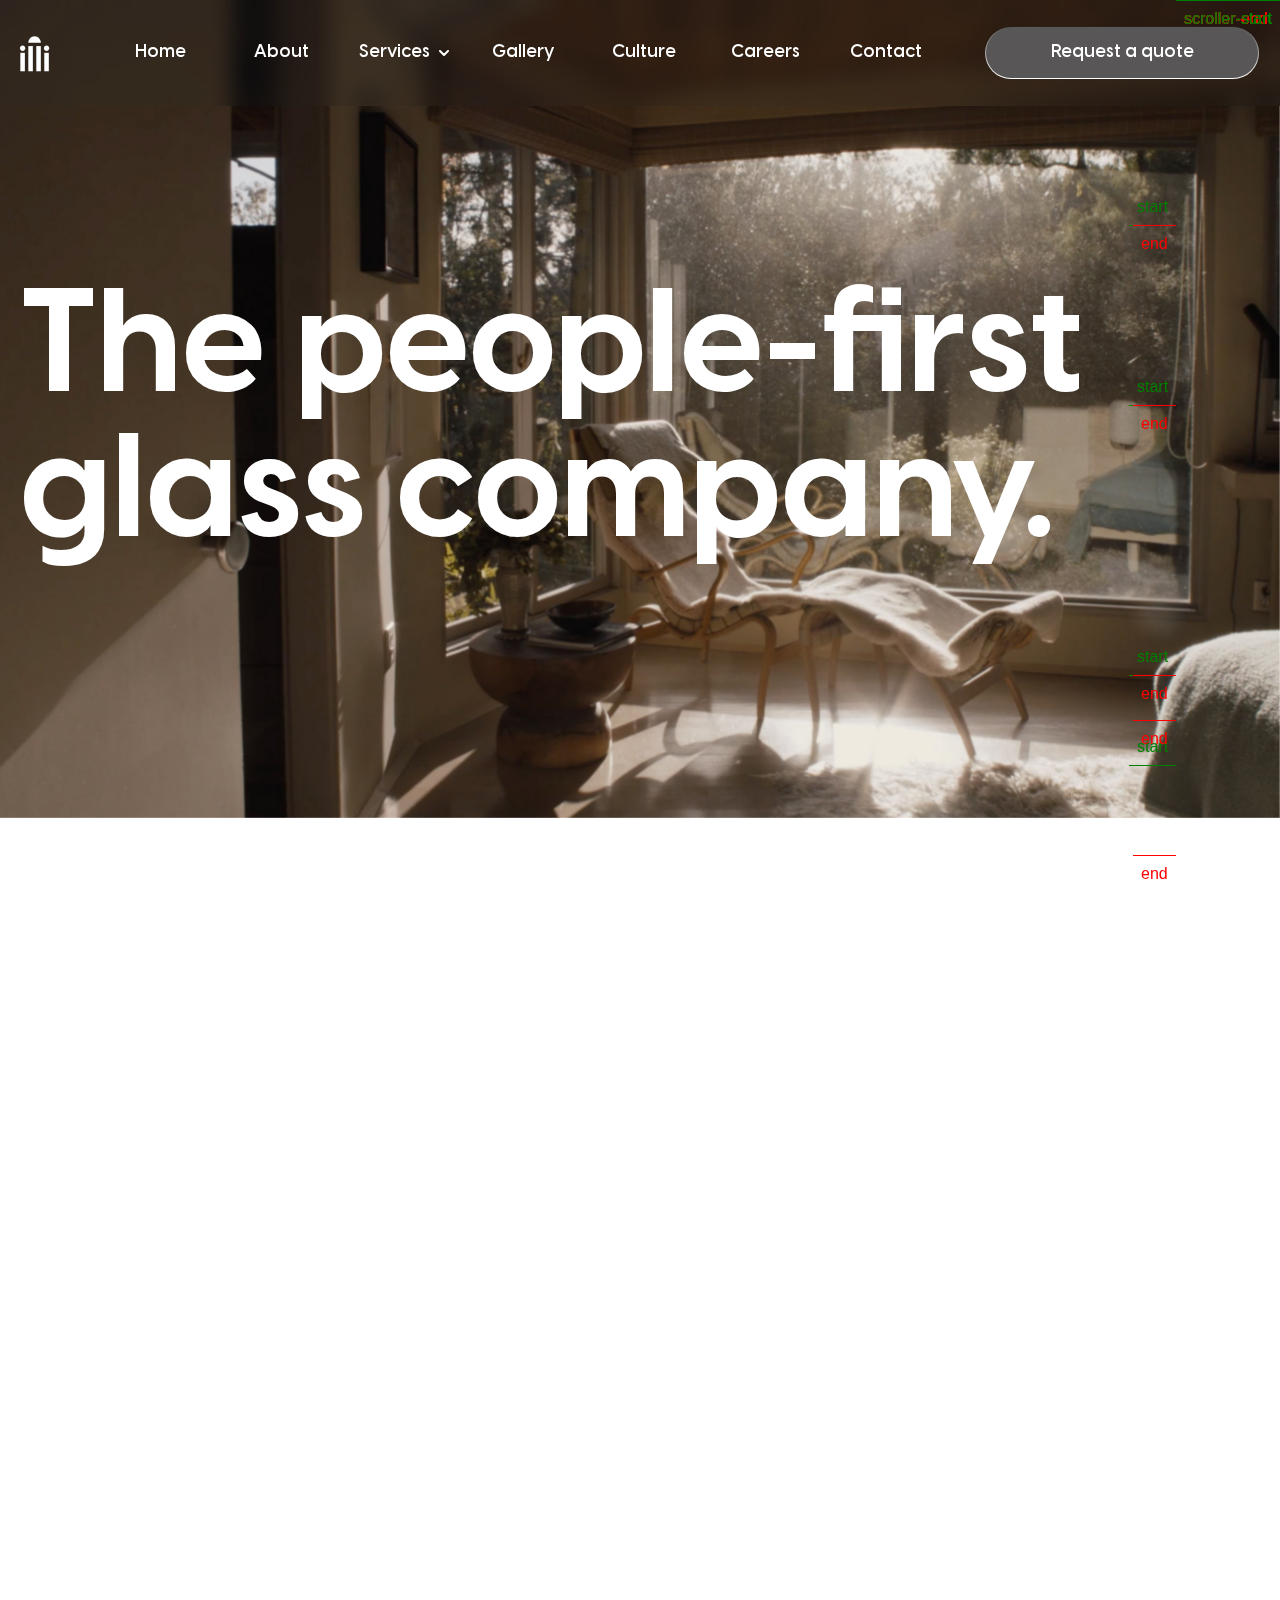
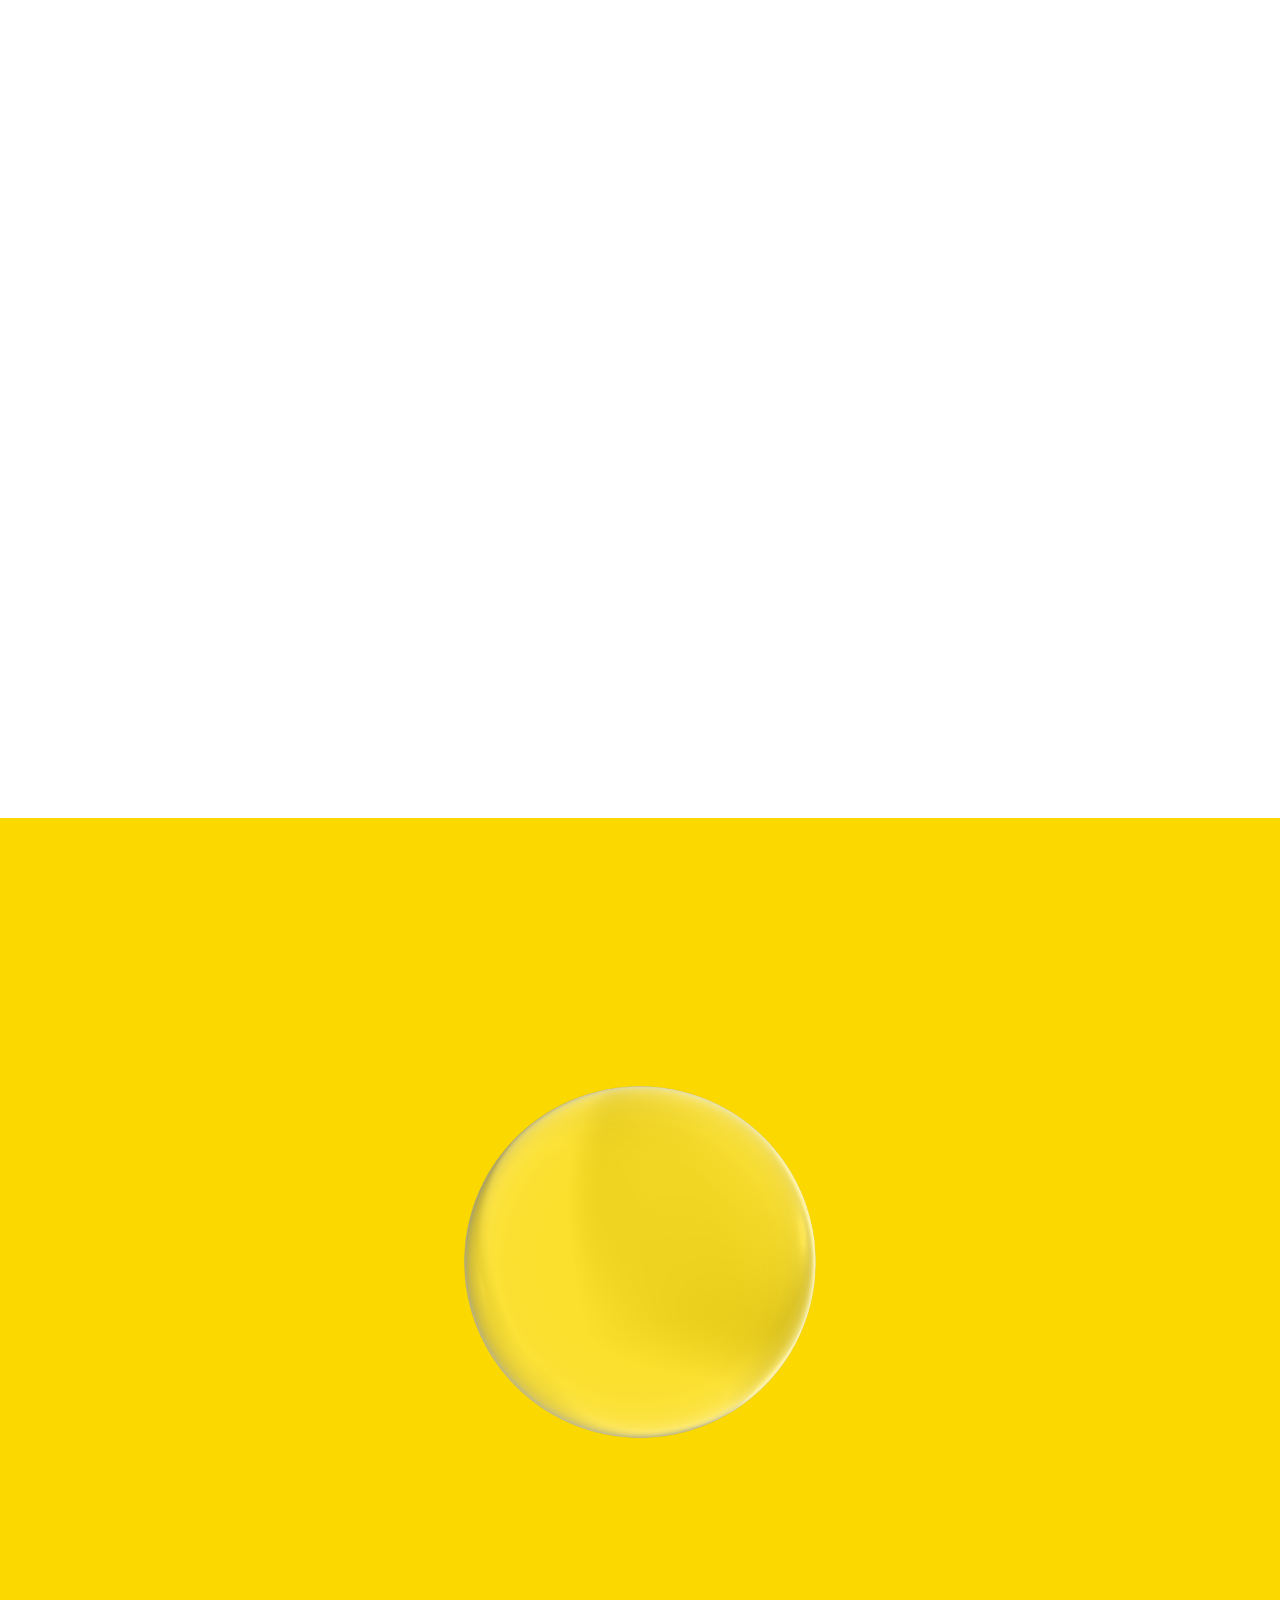
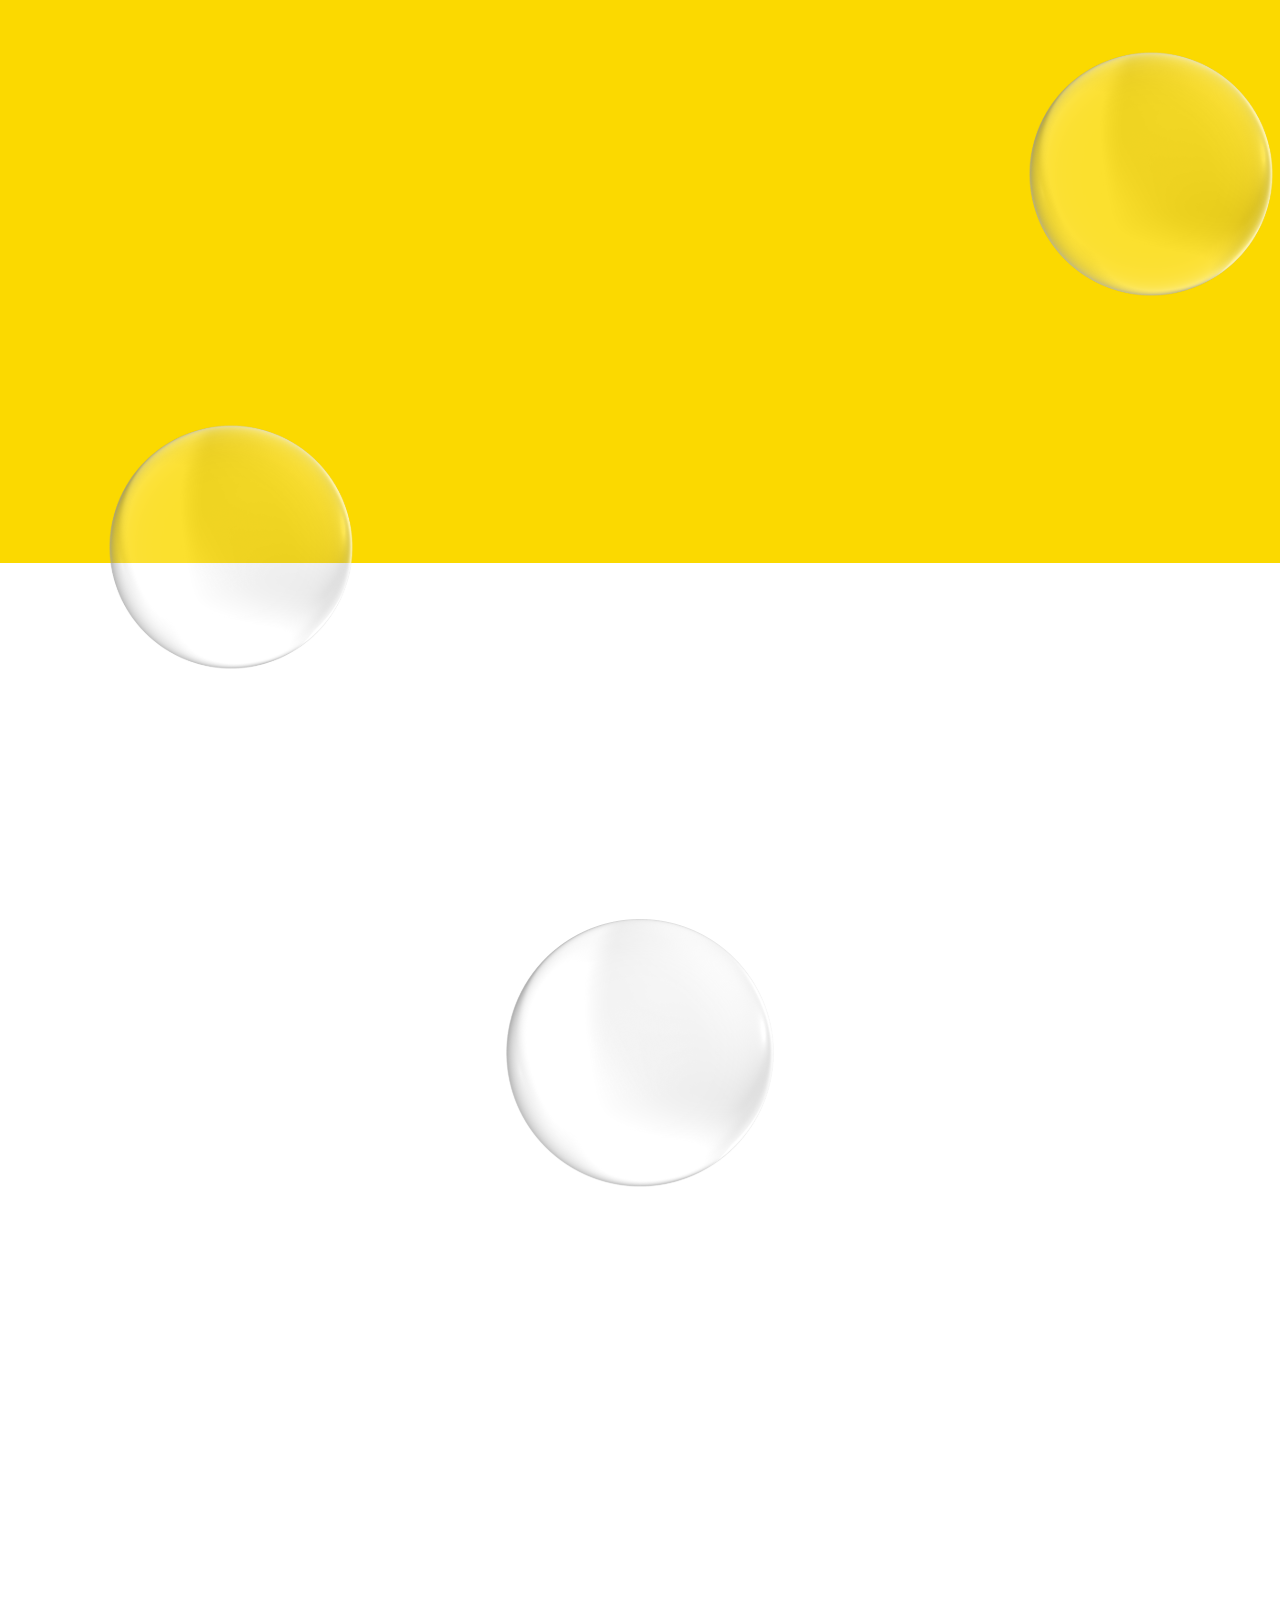
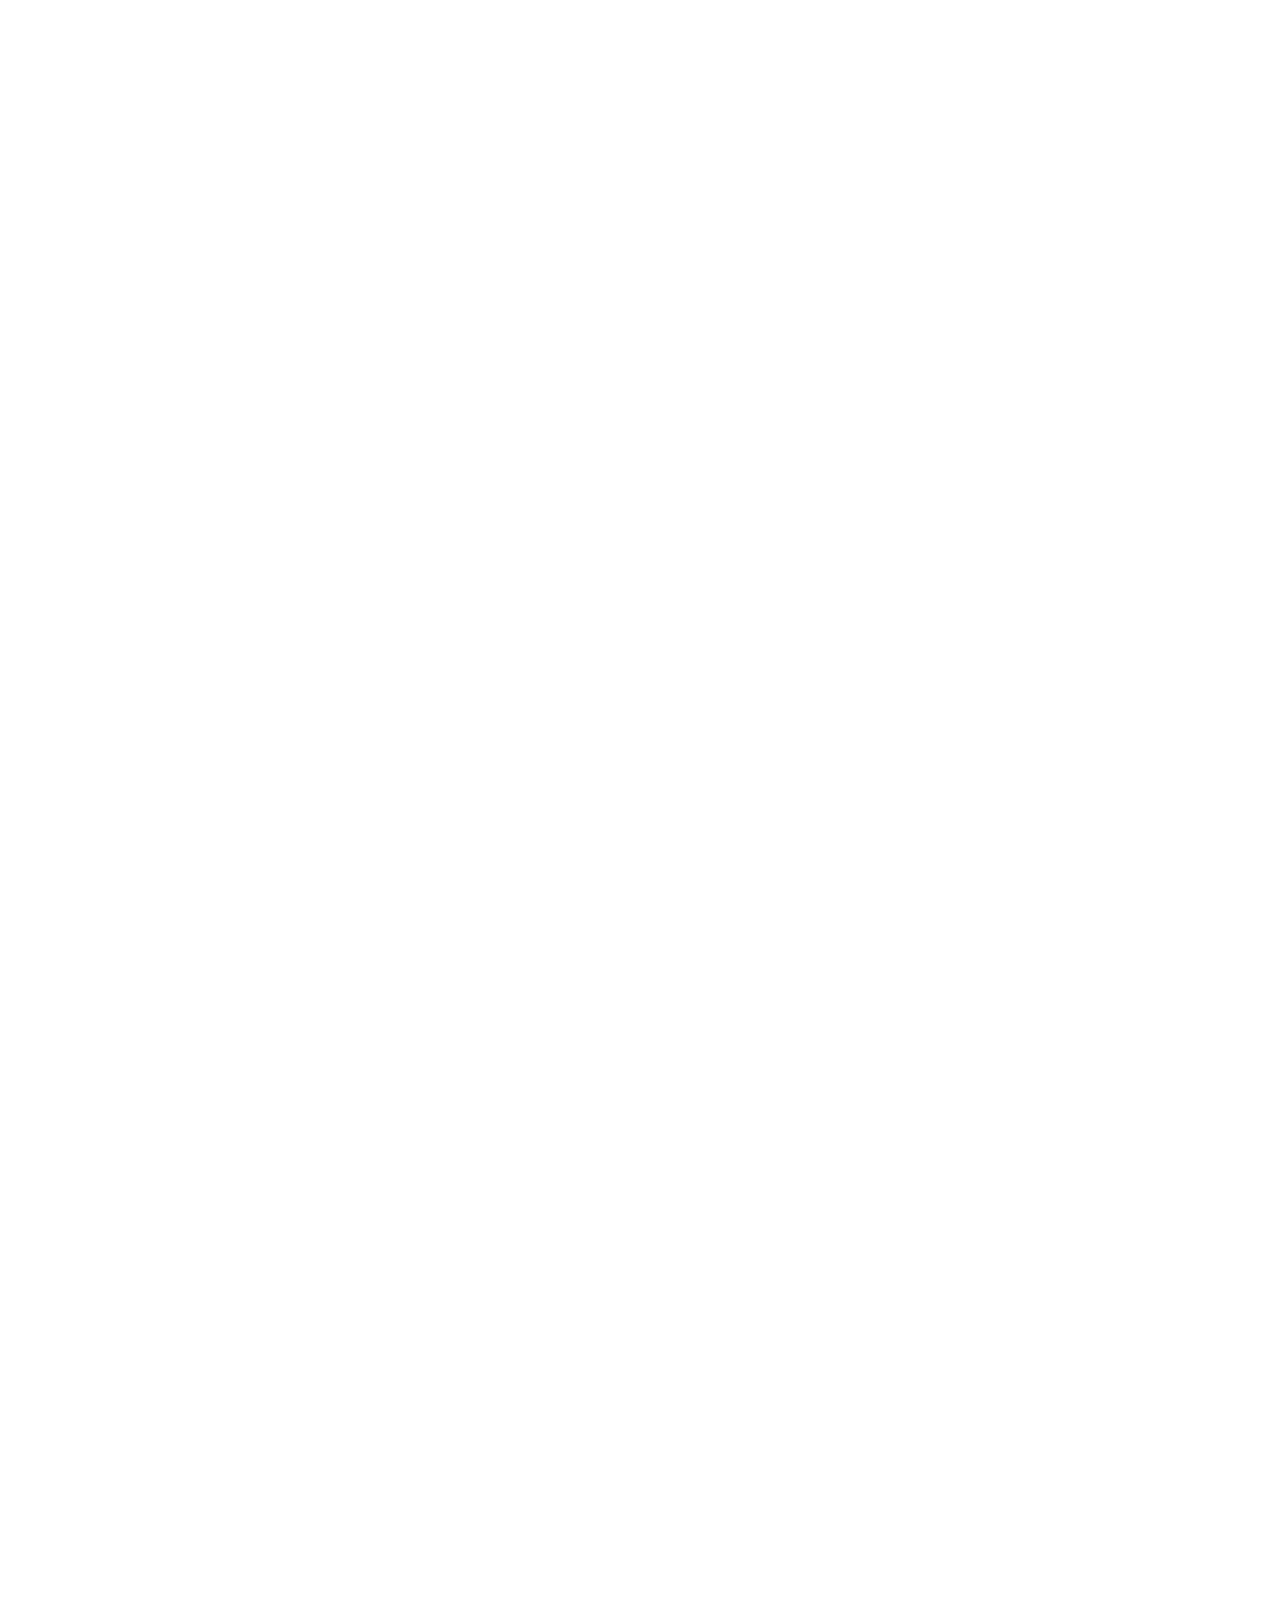
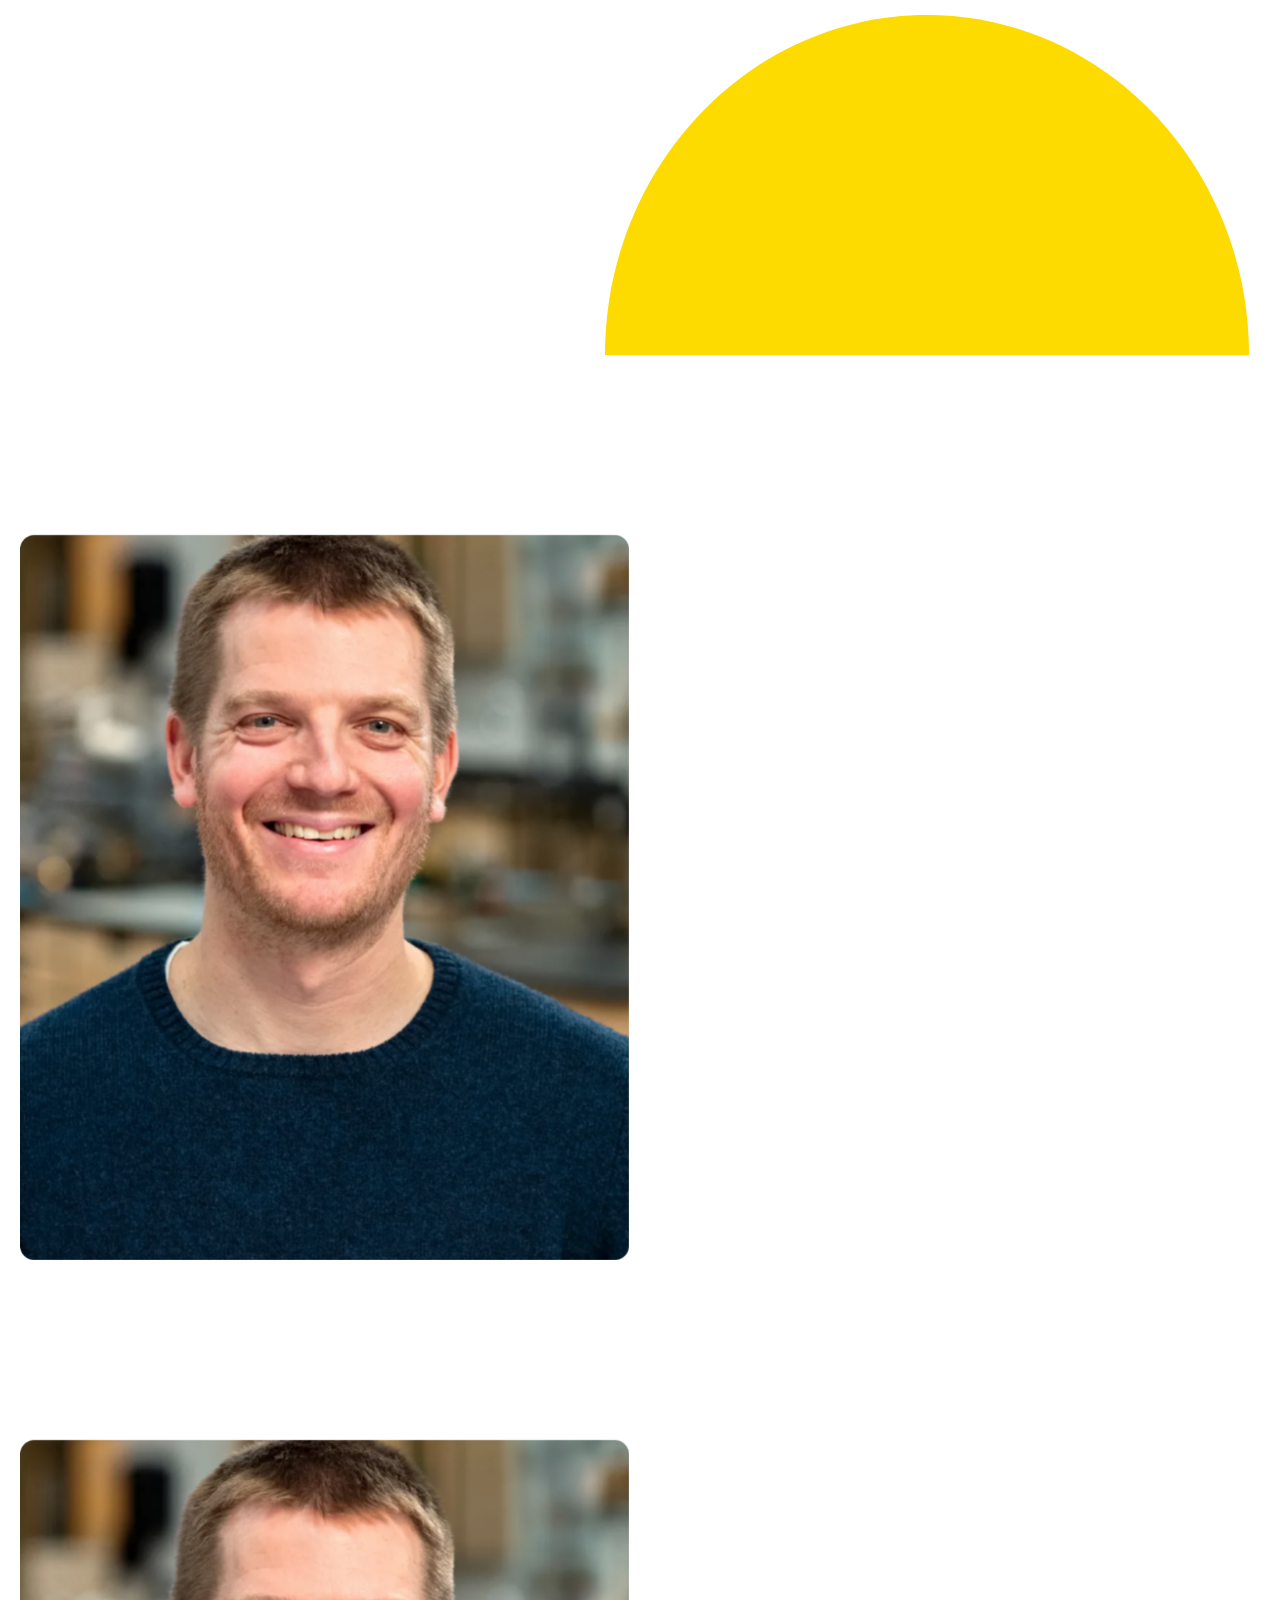
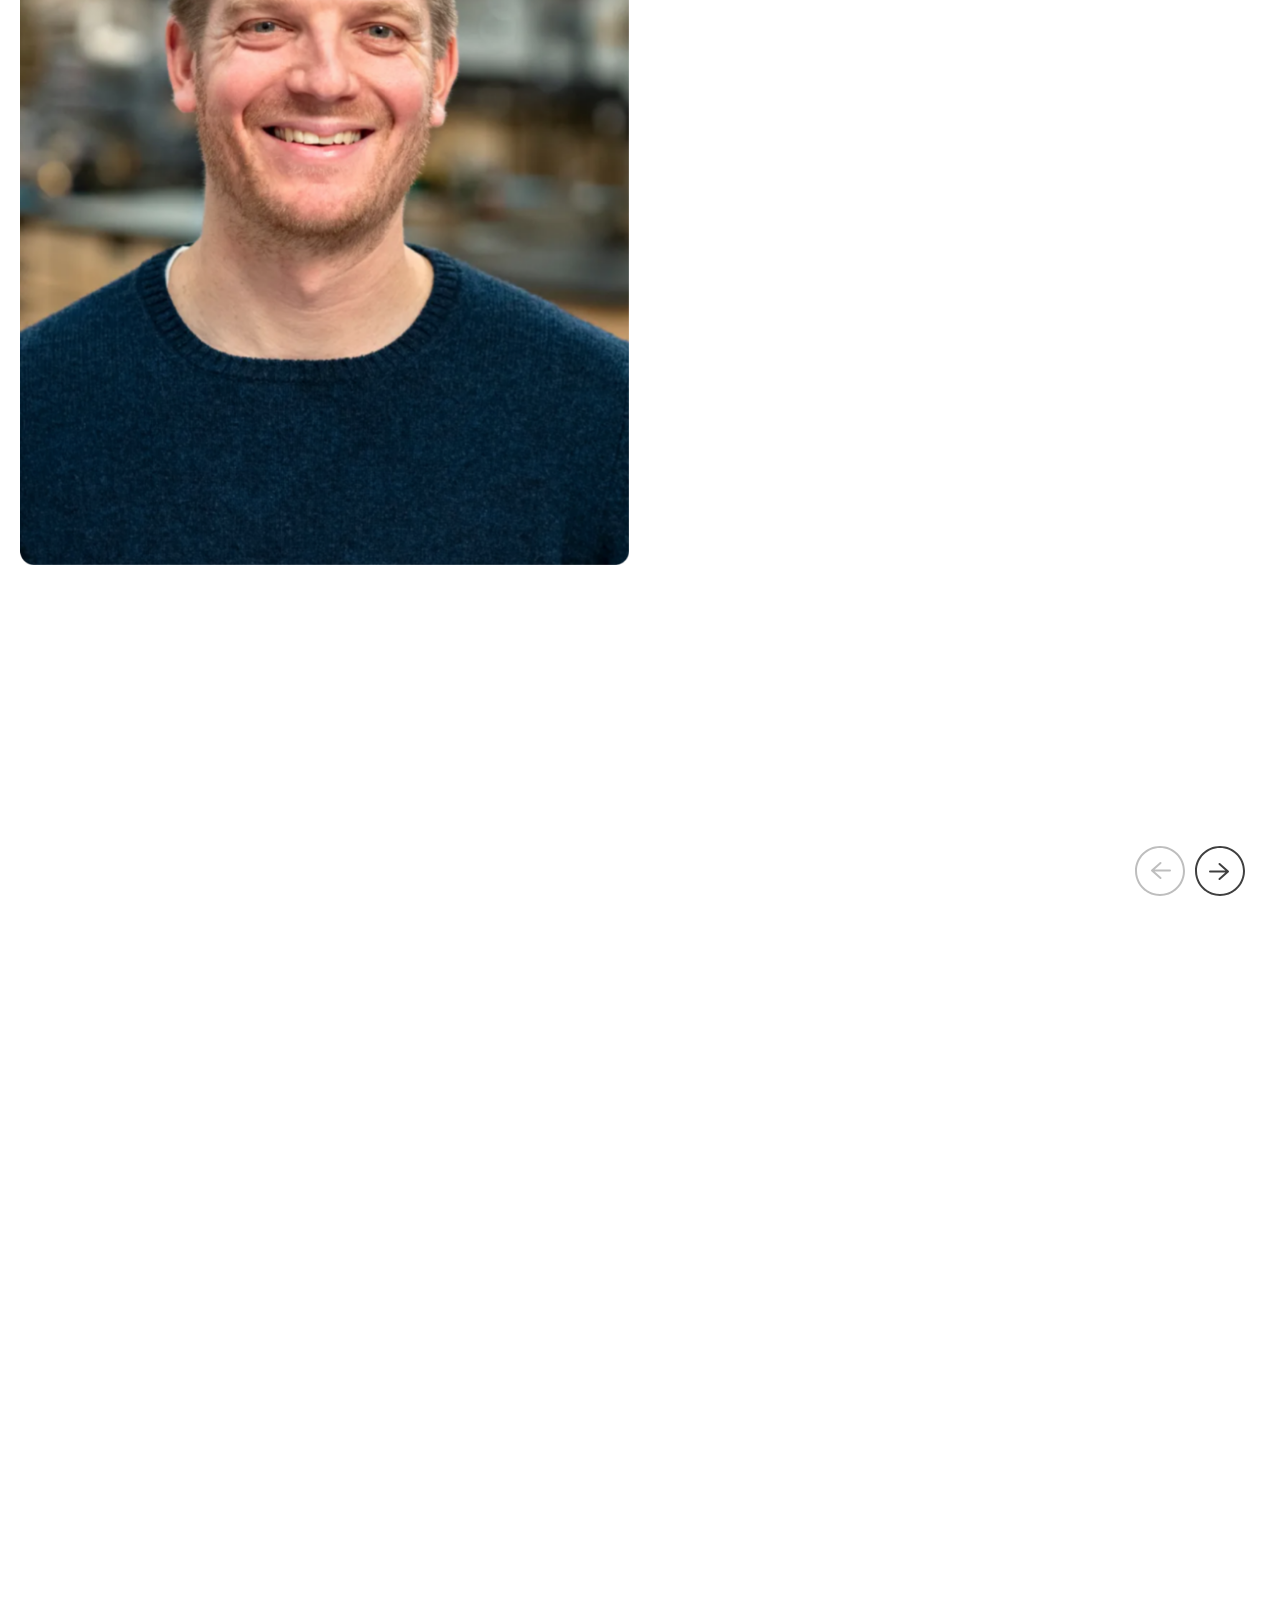
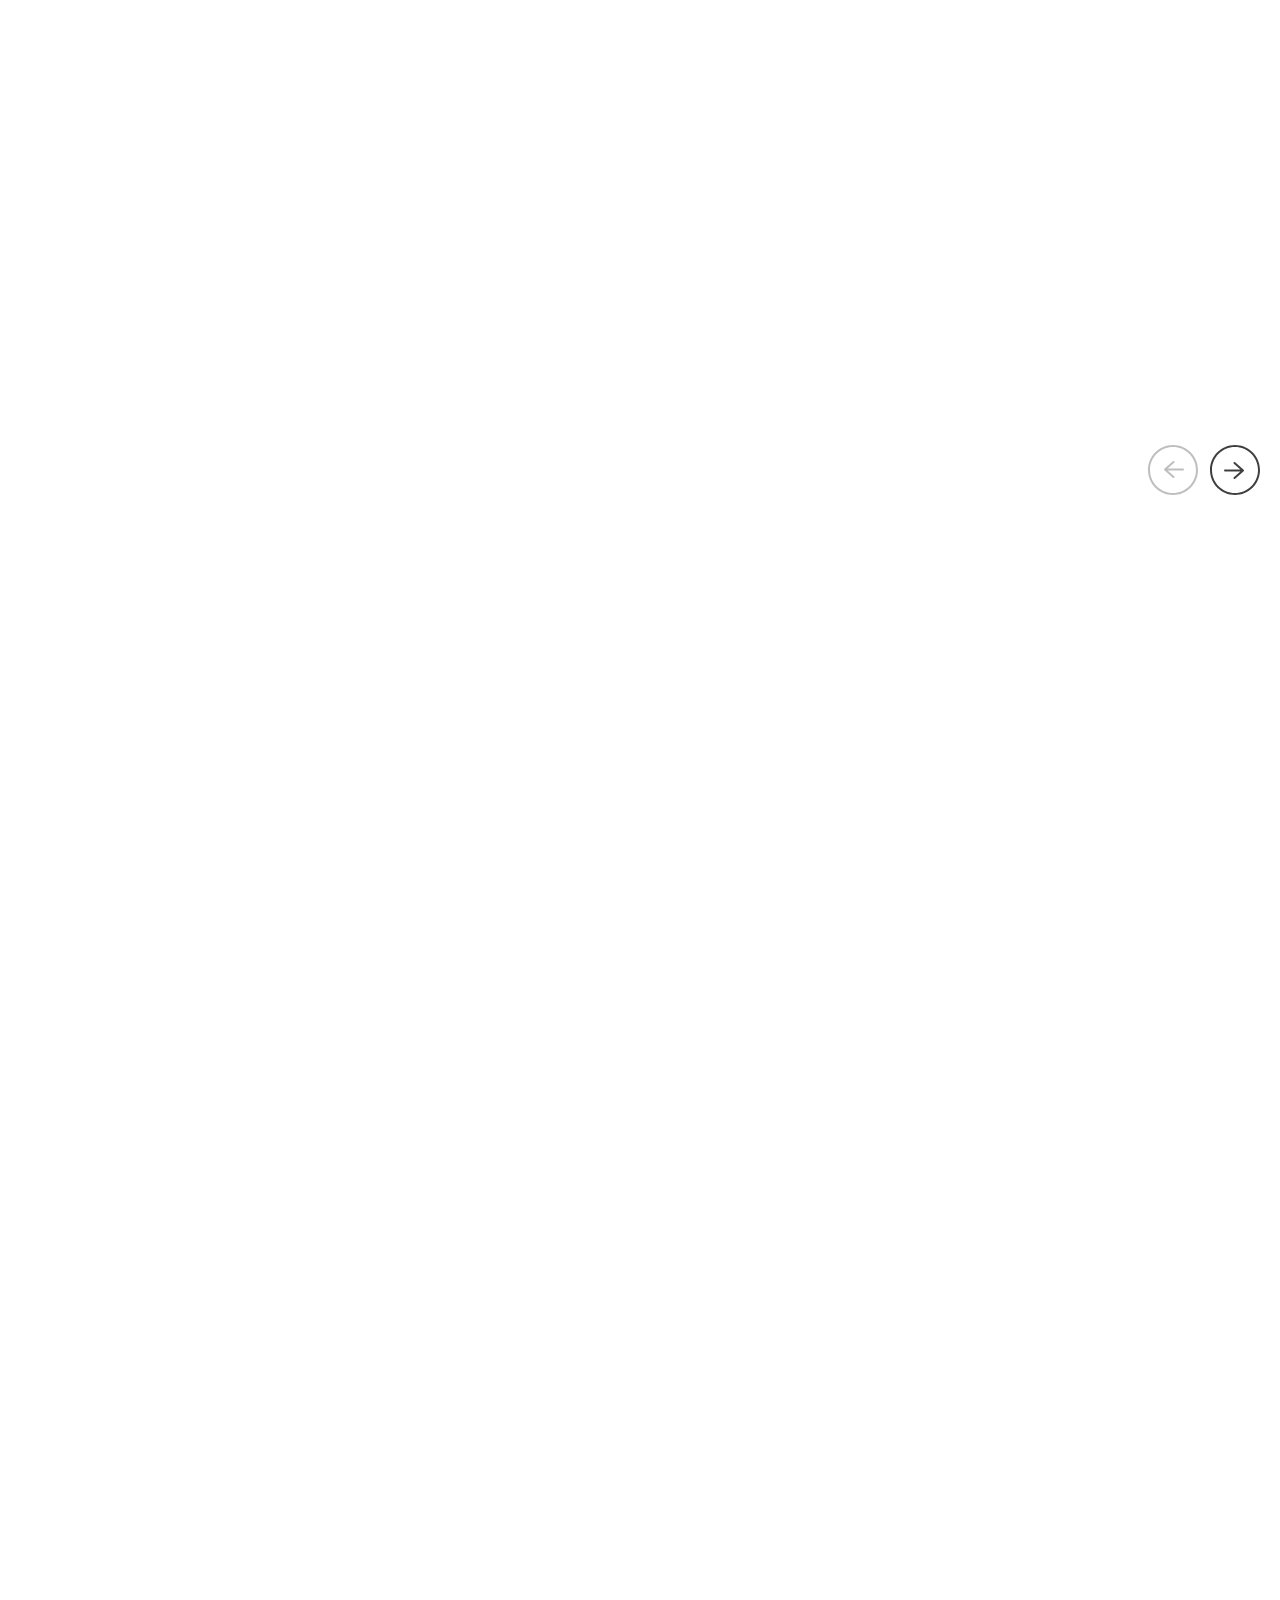
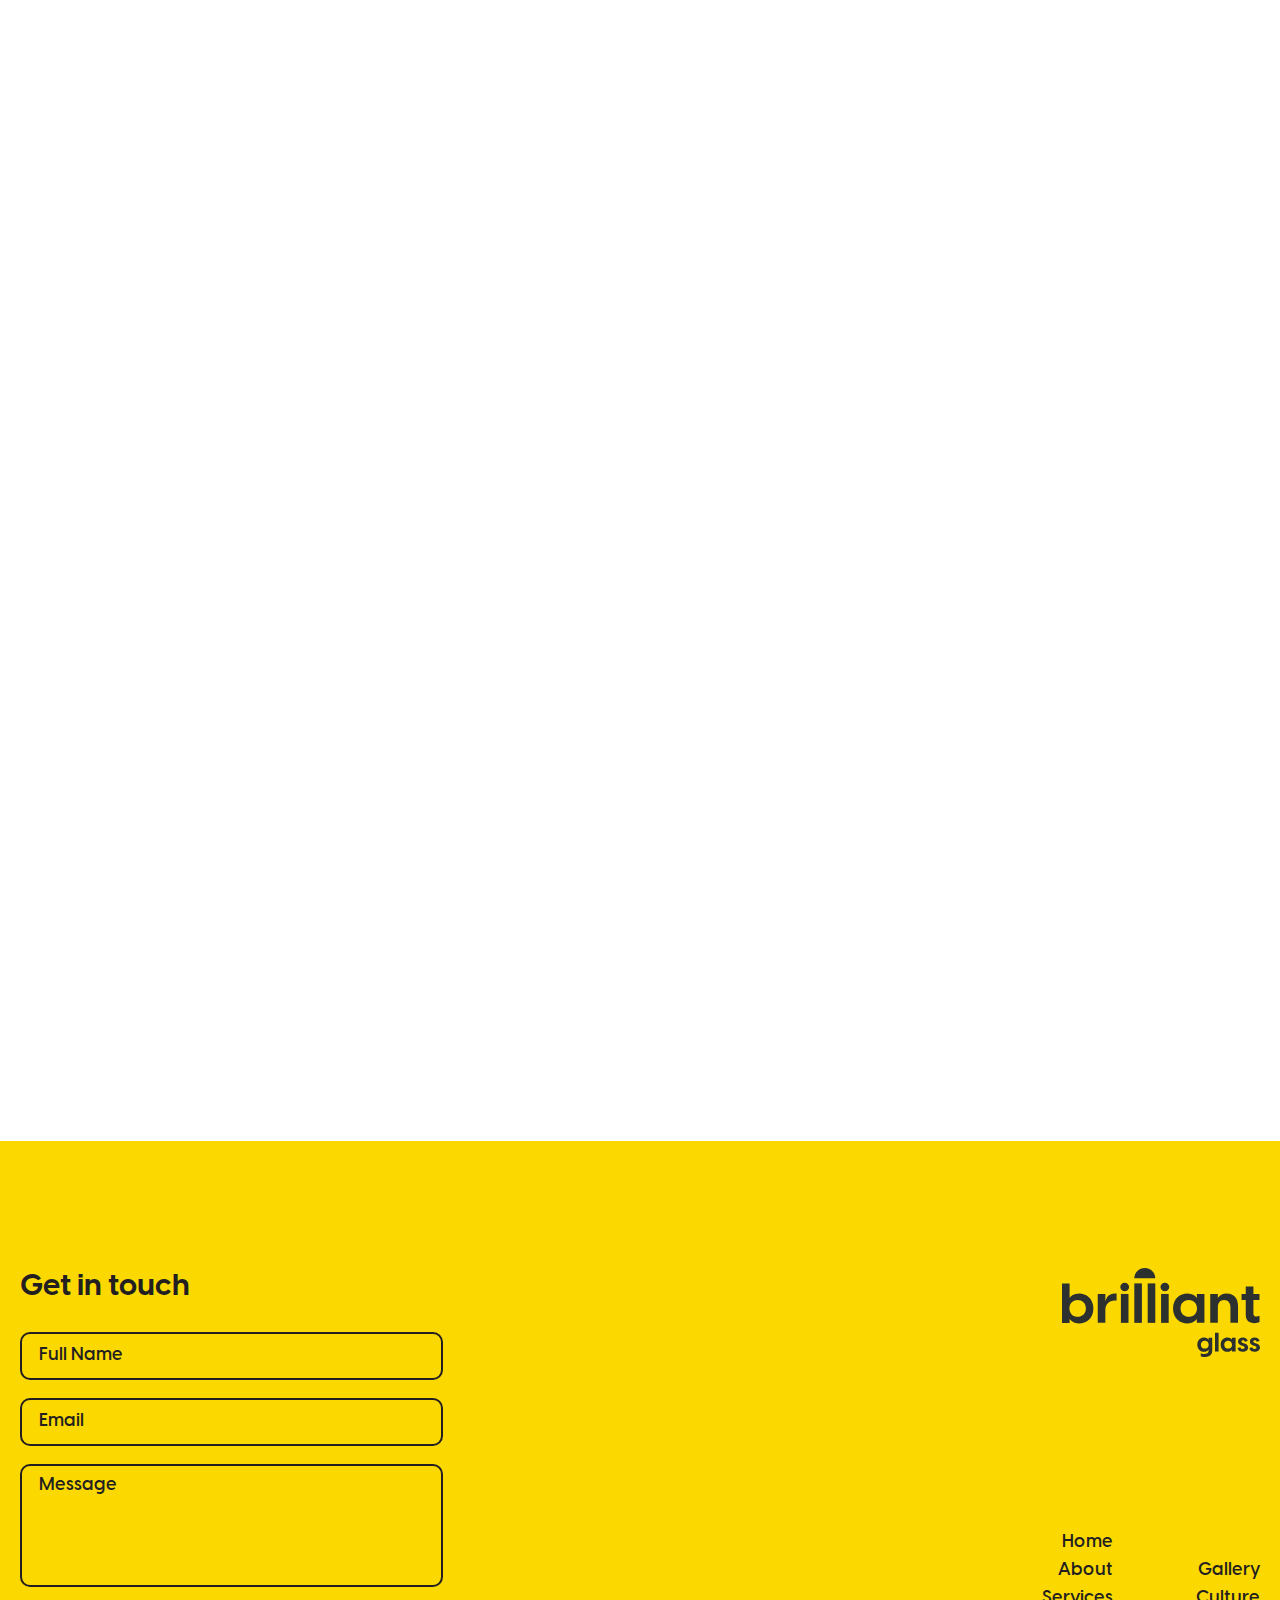
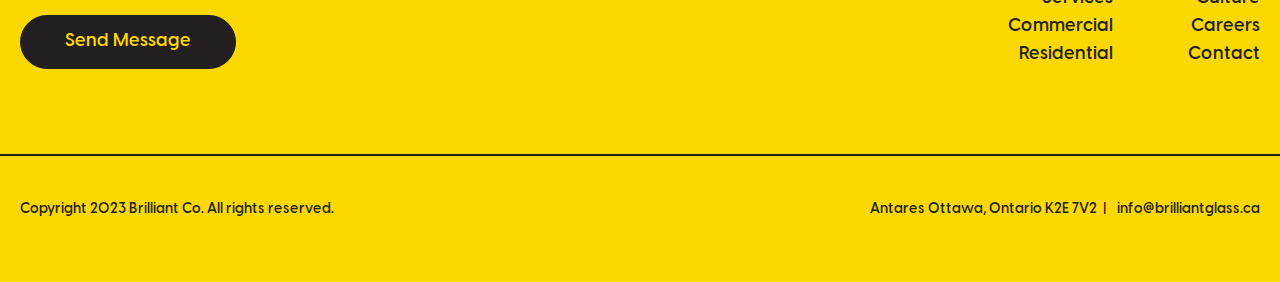
==== about.html @ 4a796b83 "'new-project" ====
<!DOCTYPE html>
<html lang="en">

<head>
    <meta charset="utf-8">
    <meta name="viewport" content="width=device-width, minimum-scale=1.0, maximum-scale=1.0, initial-scale=1.0, user-scalable=no">
    <meta name="format-detection" content="telephone=no">
    <title> Brilliant Co | About</title>

    <link rel="icon" type="image/x-icon" href="favicon/Favicon.svg">
    <link type="text/css" rel="stylesheet" href="css/slick-theme.min.css">
    <link type="text/css" rel="stylesheet" href="css/slick.min.css">
    <link type="text/css" rel="stylesheet" href="css/swiper-bundle.min.css">
    <link type="text/css" rel="stylesheet" href="css/style.css">
</head>

<body>
    <main class="main-wrap">
        <!-- Beginning header section -->
        <header class="main-header-section">
            <div class="common-wrap clear">
                <div class="header-inner flex-box flex-vertical-align">
                    <div class="logo-wrap">
                        <a href="index.html" class="logo">
                            <img src="svgs/logo.svg" alt="" class="logo-black">
                            <img src="svgs/logo-white.svg" alt="" class="logo-white">
                        </a>
                    </div>
                    <div class="nav-wrap">
                        <div class="nav-inner flex flex-vertical-align">
                            <nav class="main-nav">
                                <ul>
                                    <li><a href="index.html">Home</a></li>
                                    <li><a href="about.html">About</a></li>
                                    <li>
                                        <a href="services-main.html">Services</a>
                                        <span class="nav-arrow"></span>
                                        <div class="suvnav">
                                            <ul>
                                                <li><a href="commercial-services.html">Commercial</a></li>
                                                <li><a href="residential-services.html">Residential</a></li>
                                            </ul>
                                        </div>
                                    </li>
                                    <li><a href="gallery.html">Gallery</a></li>
                                    <li><a href="culture.html">Culture</a></li>
                                    <li><a href="careers.html">Careers</a></li>
                                    <li><a href="contact.html">Contact</a></li>
                                </ul>
                            </nav>
                            <div class="header-btn">
                                <a href="https://docs.google.com/forms/d/e/1FAIpQLSd40sAzUj8a_yyrw50zxd5Hf6qUYn1TB32S7llr58v3ISFeOQ/viewform" target="_blank" class="btn bg-yellow"><span>Request a quote</span> <img src="svgs/long-arrow-right-white.svg" alt=""></a>
                            </div>
                        </div>
                        <div class="hamburger-trigger mobi tab">
                            <div></div>
                        </div>
                    </div>
                </div>
            </div>
        </header>
        <!-- //End header section -->

        <!-- Beginning main content section 
            ==================================== -->
        <section class="main-content-wrap secondary-header service-page about-page">
            
            <div class="secondary-hero-wrap">
                <div class="secondary-hero-bg">
                    <figure>
                        <img src="img/about/about-bg.jpg" alt="hero-bg">
                    </figure>
                    <!--<video playsinline="playsinline" autoplay="autoplay" muted="muted" loop="loop">
                        <source src="videos/Main-services-loop.mp4" type="video/mp4">
                    </video>-->
                </div>
                <div class="common-wrap clear">
                    <div class="secondary-hero-inner flex">
                        <h1 class="split-heading">The people-first glass company.</h1>
                    </div>
                </div>
            </div>

            <div class="right-opportunity-wrap we-are-info">
                <div class="common-wrap clear">
                    <div class="right-opportunity-inner">
                        <div class="brilliance-means-title">
                            <figure class="large-img fadeIn-from-bottom">
                                <img src="img/about/image-108.png" alt="">
                                <figcaption>Tirelessly driven to find solutions: no challenge is too big.</figcaption>
                            </figure>
                            <figure class="fadeIn-from-bottom">
                                <img src="img/about/image-110.png" alt="">
                                <figcaption>Creating exceptional products that brighten people’s experience inside their homes and buildings.</figcaption>
                            </figure>
                            <figure class="fadeIn-from-bottom">
                                <img src="img/about/image-109.png" alt="">
                                <figcaption>Sincere and transparent in all our work, so that our clients know what to expect, every step of the way.</figcaption>
                            </figure>
                            <h3 class="fadeIn-from-bottom"> We’re unique in the region for our<br>razor-sharp expertise and our hyper-focus on people
                             — a formula that, when combined, creates space for boundless creativity.</h3>
                           
                        </div>
                    </div>
                </div>
            </div>

            <div class="hero-wrap flex flex-vertical-align">
                <div class="common-wrap">
                    <div class="hero-inner flex flex-horizontal-align">
                        <div class="hero-heading">
                            <h1 class="split-heading">Let the light in.</h1>
                            <figure>
                                <img src="svgs/Glass-Ball.svg" alt="">
                            </figure>
                        </div>
                        <div class="nature-text">
                        <h3 class="split-heading justify-center">We believe in the Brilliance of natural light.</h3>
                        <p class="fadeIn-from-bottom">To us, Brilliance means engineering excellence, 
                        creating a breathtaking product — and breathtaking experience — for every client. </p>
                    </div>
                    </div>
                    <div class="top-ball glass-drift-animation">
                        <img src="svgs/Glass-Ball-small.svg">
                    </div>
                    <div class="bottom-ball glass-drift-animation">
                        <img src="svgs/Glass-Ball-small.svg">
                    </div>
                </div>
            
            </div>
            
            <div class="peacefull-wrap">
                <div class="common-wrap clear">
                    <div class="peacefull-inner">
                        <h3 class="split-heading justify-center">Where light is tranquil, peaceful and pure,</h3>
                        <img src="svgs/about/about-ball.svg">
                        <h3 class="split-heading justify-center">glass is luxurious, sleek and refined.</h3>
                    </div>
                </div>
            </div>


            <div class="right-opportunity-wrap two-buy">
                <div class="common-wrap clear">
                    <div class="right-opportunity-inner">
                        <div class="brilliance-means-title">
                            <figure class="fadeIn-from-bottom">
                                <img src="img/about/large.png" alt="">
                            </figure>
                            <figure class="fadeIn-from-bottom">
                                <img src="img/about/small.png" alt="">
                            </figure>
                            <h3 class="fadeIn-from-bottom"> When the two are <br> brought together <br> with seamless expertise, they bring life to every 
                                corner of a space. </h3>
                        </div>
                    </div>
                </div>
            </div>


            <div class="left-right-wrap work-wrap">
                <div class="common-wrap clear">
                    <div class="left-right-inner flex-box flex-vertical-align">
                        <div class="left-thumb">
                            <h3 class="mobi fadeIn-from-bottom">Plus we’ve got<br> no shortage of expertise:</h3>
                            <figure class="fadeIn-from-bottom">
                                <img src="img/culture/image-2.jpg" alt="">
                            </figure>
                        </div>
                        <div class="right-content-wrap">
                            <h3 class="desk split-heading">Plus we’ve got no shortage of expertise:</h3>
                            <p class="fadeIn-from-bottom">We’re top-tier connoisseurs who take pride in our work, and strive to make our industry more transparent and more human. That’s what happens when you put people first, and Build with brilliance.</p>
                            
                        </div>
                    </div>
                </div>
            </div>


            <div class="left-right-wrap our-founder">
                <div class="common-wrap clear">
                    <div class="our-culture-heading flex">
                        <h2 class="split-heading">Our Founders</h2>
                        <figure>
                            <img src="svgs/about/Vector.svg" alt="">
                        </figure>
                    </div>
                    <div class="left-right-inner flex-box flex-vertical-align">
                        <div class="left-thumb">
                            <figure>
                                <img src="img/about/left-thumb.png" alt="">
                                <div class="author-info">
                                    <h5 class="split-heading">Christopher Fanous</h5>
                                    <div class="author-details fadeIn-from-bottom">
                                        <p>Chief Executive Officer</p>
                                        <div class="social-icon">
                                            
                                            <a href="https://www.linkedin.com/in/christopher-fanous-b5851049/" target="_blank">
                                                <img src="svgs/about/linkdin.svg">
                                            </a>
                                        </div>
                                    </div>
                                </div>
                            </figure>

                        </div>
                        <div class="right-content-wrap">
                            <h4 class="fadeIn-from-bottom">Success means different things for different people, and for Christopher, it means bringing your community with you wherever you go.</h4>
                            <p class="fadeIn-from-bottom">A multiple award-winning sales and operations professional, Christopher has managed top-ranking stores across Canada, with a wealth 
                                of experience in structuring business processes to help staff meet their highest potential.</p>

                                <p class="fadeIn-from-bottom">In 2018, Christopher’s innovative thinking and impeccable leadership skills brought him to the glass industry. 
                                    The Brilliant Glass team has flourished thanks to Christopher’s deep beliefs in creating work with a bigger purpose, 
                                    and meeting everyone on a human level, no matter who they are.</p>
                                
                                <p class="fadeIn-from-bottom">When he’s not busy growing the company, you’ll find Christopher spending time with his family.</p>
                                
                                <p class="fadeIn-from-bottom">‘For where your treasure is, there your heart will be also.’</p>
                                
                            
                        </div>
                    </div>
                    <div class="left-right-inner flex-box flex-vertical-align mt-top">
                        <div class="left-thumb">
                            <figure>
                                <img src="img/about/left-thumb.png" alt="">
                                <div class="author-info">
                                    <h5 class="split-heading">Christopher Fanous</h5>
                                    <div class="author-details fadeIn-from-bottom">
                                        <p>Chief Executive Officer</p>
                                        <div class="social-icon">
                                            <a href="https://www.linkedin.com/in/jeremy-vanderlinden-b8b8b1130/" target="_blank">
                                                <img src="svgs/about/linkdin.svg">
                                            </a>
                                        </div>
                                    </div>
                                </div>
                            </figure>

                        </div>
                        <div class="right-content-wrap">
                            <h4 class="fadeIn-from-bottom">Success means different things for different people, and for Christopher, it means bringing your community with you wherever you go.</h4>
                            <p class="fadeIn-from-bottom">A multiple award-winning sales and operations professional, Christopher has managed top-ranking stores across Canada, with a wealth 
                                of experience in structuring business processes to help staff meet their highest potential.</p>

                                <p class="fadeIn-from-bottom">In 2018, Christopher’s innovative thinking and impeccable leadership skills brought him to the glass industry. 
                                    The Brilliant Glass team has flourished thanks to Christopher’s deep beliefs in creating work with a bigger purpose, 
                                    and meeting everyone on a human level, no matter who they are.</p>
                                
                                <p class="fadeIn-from-bottom">When he’s not busy growing the company, you’ll find Christopher spending time with his family.</p>
                                
                                <p class="fadeIn-from-bottom">‘For where your treasure is, there your heart will be also.’</p>
                                
                            
                        </div>
                    </div>
                </div>
            </div>

            <div class="our-culture-wrap our-values">
                <div class="common-wrap clear">
                    <div class="our-culture-inner">
                        <div class="our-culture-heading flex">
                            <h2 class="split-heading">Our Values</h2>
                        </div>
                        <div class="our-culture-item-wrap our-values-slider">
                            <div class="our-culture-item">
                                <div class="our-culture-thumb fadeIn-from-bottom">
                                    <figure>
                                        <img src="img/culture/image.jpg" alt="">
                                    </figure>
                                </div>
                                <div class="our-culture-info">
                                    <h5 class="split-heading">Be Clear</h5>
                                    <p class="fadeIn-from-bottom">We prioritize the health and happiness of our team, including their loved ones and family.</p>
                                </div>
                            </div>
                            <div class="our-culture-item">
                                <div class="our-culture-thumb fadeIn-from-bottom">
                                    <figure>
                                        <img src="img/culture/image.jpg" alt="">
                                    </figure>
                                </div>
                                <div class="our-culture-info">
                                    <h5 class="split-heading">Be Sharp</h5>
                                    <p class="fadeIn-from-bottom">We’re masters of our trade, with decades of expertise under our belt. We’re not afraid of a challenge, because we know there’s a solution for everything. </p>
                                </div>
                            </div>
                            <div class="our-culture-item">
                                <div class="our-culture-thumb fadeIn-from-bottom">
                                    <figure>
                                        <img src="img/culture/image.jpg" alt="">
                                    </figure>
                                </div>
                                <div class="our-culture-info">
                                    <h5 class="split-heading">Be Solid</h5>
                                    <p class="fadeIn-from-bottom">Just like our product, we’ve got integrity and character. We’re grounded by our principles, and proud of our tenacity.</p>
                                </div>
                            </div>
                            <div class="our-culture-item">
                                <div class="our-culture-thumb fadeIn-from-bottom">
                                    <figure>
                                        <img src="img/culture/image.jpg" alt="">
                                    </figure>
                                </div>
                                <div class="our-culture-info">
                                    <h5 class="split-heading">Be Sharp</h5>
                                    <p class="fadeIn-from-bottom">We’re masters of our trade, with decades of expertise under our belt. We’re not afraid of a challenge, because we know there’s a solution for everything. </p>
                                </div>
                            </div>
                            <div class="our-culture-item">
                                <div class="our-culture-thumb fadeIn-from-bottom">
                                    <figure>
                                        <img src="img/culture/image.jpg" alt="">
                                    </figure>
                                </div>
                                <div class="our-culture-info">
                                    <h5 class="split-heading">Be Solid</h5>
                                    <p class="fadeIn-from-bottom">Just like our product, we’ve got integrity and character. We’re grounded by our principles, and proud of our tenacity.</p>
                                </div>
                            </div>
                        </div>
                        <div class="slide-count-wrap our-values-slide-count-wrap">
                            
                        </div>
                    </div>
                </div>
            </div>

            <div class="team-wrap">
                <div class="common-wrap clear">
                    <div class="team-inner flex">
                        <div class="team-title">
                            <h2 class="split-heading">Our Team</h2>
                        </div>
                        <div class="team-component-wrap">
                            <div class="team-component">
                                <div class="team-component-thumb fadeIn-from-bottom">
                                    <figure>
                                        <img src="img/about/team-thumb.jpg" alt="team-thumb">
                                    </figure>
                                </div>
                                <div class="team-component-content-wrap flex">
                                    <div class="team-component-content">
                                        <p class="fadeIn-from-bottom">Small blurb about the who you are and why you work at Brilliant Glass.</p>
                                    </div>
                                    <div class="team-component-author flex">
                                        <h6 class="split-heading">First Lastname</h6>
                                        <span class="fadeIn-from-bottom">Position Title</span>
                                    </div>
                                </div>
                            </div>
                            <div class="team-component">
                                <div class="team-component-thumb fadeIn-from-bottom">
                                    <figure>
                                        <img src="img/about/team-thumb.jpg" alt="team-thumb">
                                    </figure>
                                </div>
                                <div class="team-component-content-wrap flex">
                                    <div class="team-component-content">
                                        <p>Small blurb about the who you are and why you work at Brilliant Glass.</p>
                                    </div>
                                    <div class="team-component-author flex">
                                        <h6 class="split-heading">First Lastname</h6>
                                        <span class="fadeIn-from-bottom">Position Title</span>
                                    </div>
                                </div>
                            </div>
                            <div class="team-component">
                                <div class="team-component-thumb fadeIn-from-bottom">
                                    <figure>
                                        <img src="img/about/team-thumb.jpg" alt="team-thumb">
                                    </figure>
                                </div>
                                <div class="team-component-content-wrap flex">
                                    <div class="team-component-content">
                                        <p>Small blurb about the who you are and why you work at Brilliant Glass.</p>
                                    </div>
                                    <div class="team-component-author flex">
                                        <h6 class="split-heading">First Lastname</h6>
                                        <span class="fadeIn-from-bottom">Position Title</span>
                                    </div>
                                </div>
                            </div>
                            <div class="team-component">
                                <div class="team-component-thumb fadeIn-from-bottom">
                                    <figure>
                                        <img src="img/about/team-thumb.jpg" alt="team-thumb">
                                    </figure>
                                </div>
                                <div class="team-component-content-wrap flex">
                                    <div class="team-component-content">
                                        <p>Small blurb about the who you are and why you work at Brilliant Glass.</p>
                                    </div>
                                    <div class="team-component-author flex">
                                        <h6 class="split-heading">First Lastname</h6>
                                        <span class="fadeIn-from-bottom">Position Title</span>
                                    </div>
                                </div>
                            </div>
                            <div class="team-component">
                                <div class="team-component-thumb fadeIn-from-bottom">
                                    <figure>
                                        <img src="img/about/team-thumb.jpg" alt="team-thumb">
                                    </figure>
                                </div>
                                <div class="team-component-content-wrap flex">
                                    <div class="team-component-content">
                                        <p>Small blurb about the who you are and why you work at Brilliant Glass.</p>
                                    </div>
                                    <div class="team-component-author flex">
                                        <h6 class="split-heading">First Lastname</h6>
                                        <span class="fadeIn-from-bottom">Position Title</span>
                                    </div>
                                </div>
                            </div>
                            <div class="team-component">
                                <div class="team-component-thumb fadeIn-from-bottom">
                                    <figure>
                                        <img src="img/about/team-thumb.jpg" alt="team-thumb">
                                    </figure>
                                </div>
                                <div class="team-component-content-wrap flex">
                                    <div class="team-component-content">
                                        <p>Small blurb about the who you are and why you work at Brilliant Glass.</p>
                                    </div>
                                    <div class="team-component-author flex">
                                        <h6 class="split-heading">First Lastname</h6>
                                        <span class="fadeIn-from-bottom">Position Title</span>
                                    </div>
                                </div>
                            </div>
                        </div>
                        <div class="slide-count-wrap team-component-slide-count-wrap">
                            
                        </div>
                    </div>
                </div>
            </div>

            <div class="our-clients-wrap">
                <div class="common-wrap clear">
                    <div class="our-clients-inner flex">
                        <div class="our-clients-title">
                            <h2 class="split-heading">Our Clients</h2>
                        </div>
                        <div class="our-clients-item-wrap fadeIn-from-bottom flex">
                            <div class="our-clients-item">
                                <img src="svgs/apollo-logo.svg" alt="apollo-logo">
                            </div>
                            <div class="our-clients-item">
                                <img src="svgs/ottawa.svg" alt="ottawa">
                            </div>
                            <div class="our-clients-item">
                                <img src="svgs/killam.svg" alt="killam">
                            </div>
                            <!-- <div class="our-clients-item">
                                <img src="svgs/Timbercreek.svg" alt="Timbercreek">
                            </div> -->
                        </div>
                    </div>
                </div>
            </div>

            <div class="left-right-wrap">
                <div class="common-wrap clear">
                    <div class="left-right-inner flex-box flex-vertical-align">
                        <div class="left-thumb fadeIn-from-bottom">
                            <figure>
                                <img src="img/left-right-thumb-2.jpg" alt="">
                            </figure>
                            <div class="left-glass-shape glass-drift-animation">
                                <img src="svgs/Glass-Ball-small.svg" alt="">
                            </div>
                        </div>
                        <div class="right-content-wrap">
                            <h2 class="split-heading">Connect with our team</h2>
                            <p class="fadeIn-from-bottom">We believe that Brilliance comes in all shapes and forms — but when it’s there, it’s impossible to miss. Let’s connect and make your project Brilliant.</p>
                            <div class="right-content-btn fadeIn-from-bottom">
                                <a href="contact.html" class="btn bg-yellow"><span>Send us a message</span> <img src="svgs/long-arrow-right.svg" alt=""></a>
                            </div>
                        </div>
                    </div>
                </div>
            </div>

        </section>
        <!-- //End main content section -->

        <!-- Beginning footer section-->
        <footer class="main-footer-section">
            <div class="common-wrap clear">
                <div class="footer-inner flex">
                    <div class="footer-main flex">
                        <div class="footer-newsletter-wrap">
                            <div class="footer-logo mobi">
                                <a href="index.html"><img src="svgs/footer-logo.svg" alt="footer-logo"></a>
                            </div>
                            <h5>Get in touch</h5>
                            <form action="#">
                                <div class="input-row-wrap flex">
                                    <div class="input-row">
                                        <input type="text" placeholder="Full Name">
                                    </div>
                                    <div class="input-row">
                                        <input type="email" placeholder="Email">
                                    </div>
                                    <div class="input-row">
                                        <textarea placeholder="Message"></textarea>
                                    </div>
                                    <div class="input-row">
                                        <input type="submit" value="Send Message">
                                        <div class="btn bg-black"><span>Send Message</span> <img src="svgs/long-arrow-right.svg" alt=""></div>
                                    </div>
                                </div>
                            </form>
                        </div>
                        <div class="footer-content-wrap flex">
                            <div class="footer-logo desk">
                                <a href="index.html"><img src="svgs/footer-logo.svg" alt="footer-logo"></a>
                            </div>
                            <div class="footer-widget-wrap flex">
                                <div class="footer-widget">
                                    <ul>
                                        <li><a href="index.html">Home</a></li>
                                        <li><a href="about.html">About</a></li>
                                        <li><a href="services-main.html">Services</a></li>
                                        <li><a href="commercial-services.html">Commercial</a></li>
                                        <li><a href="residential-services.html">Residential</a></li>
                                    </ul>
                                </div>
                                <div class="footer-widget">
                                    <ul>
                                        <li><a href="gallery.html">Gallery</a></li>
                                        <li><a href="culture.html">Culture</a></li>
                                        <li><a href="careers.html">Careers</a></li>
                                        <li><a href="contact.html">Contact</a></li>
                                    </ul>
                                </div>
                            </div>
                        </div>
                    </div>
                    <div class="footer-bottom flex">
                        <div class="footer-copyright">
                            <p>Copyright 2023 Brilliant Co. All rights reserved.</p>
                        </div>
                        <div class="footer-nav">
                            <ul>
                                <!-- <li><a href="#">Privacy Policy</a></li>
                                <li><a href="#">Terms of Use</a></li>
                                <li><a href="#">Site Map</a></li> -->
                                <li><a href="#">Antares Ottawa, Ontario K2E 7V2</a></li>
                                <li><a href="mailto:info@brilliantglass.ca">info@brilliantglass.ca</a></li>
                            </ul>
                        </div>
                    </div>
                </div>
            </div>
        </footer>
        <!-- //End main footer section -->
    </main>

    <script type="text/javascript" src="js/jquery-3.5.1.min.js"></script>
    <script type="text/javascript" src="js/slick.min.js"></script>
    <script type="text/javascript" src="js/swiper-bundle.min.js"></script>
    <script type="text/javascript" src="js/headroom.js"></script>
    <script type="text/javascript" src="js/gsap.min.js"></script>
    <script type="text/javascript" src="js/ScrollTrigger.min.js"></script>
    <script type="text/javascript" src="js/ScrollToPlugin.min.js"></script>
    <script type="text/javascript" src="js/lenis.js"></script>
    <script type="text/javascript" src="js/splitting.min.js"></script>
    <script type="text/javascript" src="js/common-scripts.js" defer></script>
</body>

</html>
---- css/style.css ----
/* Typography */

@font-face {
    font-family: 'VisbyCFDemiBold';
    src: url('../fonts/VisbyCFDemiBold.eot');
    src: url('../fonts/VisbyCFDemiBold.eot') format('embedded-opentype'),
         url('../fonts/VisbyCFDemiBold.woff2') format('woff2'),
         url('../fonts/VisbyCFDemiBold.woff') format('woff'),
         url('../fonts/VisbyCFDemiBold.ttf') format('truetype'),
         url('../fonts/VisbyCFDemiBold.svg#VisbyCFDemiBold') format('svg');
}


@font-face {
    font-family: 'VisbyCFBold';
    src: url('../fonts/VisbyCFBold.eot');
    src: url('../fonts/VisbyCFBold.eot') format('embedded-opentype'),
         url('../fonts/VisbyCFBold.woff2') format('woff2'),
         url('../fonts/VisbyCFBold.woff') format('woff'),
         url('../fonts/VisbyCFBold.ttf') format('truetype'),
         url('../fonts/VisbyCFBold.svg#VisbyCFBold') format('svg');
}






:root{
    
    --visbycfbold: 'VisbyCFBold', sans-serif;
    --visbycfdemibold: 'VisbyCFDemiBold', sans-serif;
    
    /*Colors*/
    --white: #ffffff;
    --black: #231f20;
    --yellow: #FBD900;
    
}

/* // End typography */


/*	Resets
------	*/

html, body, div, span, object, iframe, h1, h2, h3, h4, h5, h6, p, blockquote, pre, a, abbr, address, cite, code, del, dfn, em, img, ins, kbd, q, samp, small, strong, sub, sup, var, b, i, hr, dl, dt, dd, ol, ul, li, fieldset, form, label, legend, table, caption, tbody, tfoot, thead, tr, th, td, article, aside, canvas, details, figure, figcaption, hgroup, menu, footer, header, nav, section, summary, time, mark, audio, video {margin: 0; padding: 0; border: 0; }

ul{list-style: none;}
article, aside, canvas, figure, figure img, figcaption, hgroup, footer, header, nav, section, audio, video{display: block;}

blockquote, q{quotes: none;}
blockquote:before, blockquote:after,
q:before, q:after{content: ''; content: none;}
table{border-collapse: collapse; border-spacing: 0;}
b, strong{font-weight: bold;}
[type="checkbox"], [type="radio"]{-webkit-box-sizing: border-box;box-sizing: border-box; padding: 0;}
[type="search"]{-webkit-appearance: textfield; outline-offset: -2px;}
[type="search"]::-webkit-search-decoration{-webkit-appearance: none;}
::-webkit-file-upload-button{-webkit-appearance: button; font: inherit;}

.clear:after{content:".";display:block;clear:both;visibility:hidden;line-height:0;height:0}
a img{border:0; width: auto; height: auto; max-width: 100%; vertical-align: bottom; border-style: none; -webkit-perspective: 0; perspective: 0; -webkit-backface-visibility: hidden; -webkit-transform: translate3d(0,0,0); visibility: visible; backface-visibility: hidden;}
a,input,select,textarea{outline:none; border-radius: 0;}
img{width: auto; height: auto; max-width: 100%; vertical-align: bottom; border-style: none; -webkit-perspective: 0; perspective: 0; -webkit-backface-visibility: hidden; -webkit-transform: translate3d(0,0,0); visibility: visible; backface-visibility: hidden;}

/* Selection colours (easy to forget) */
img::-moz-selection{background: transparent;}
img::selection{background: transparent;}
img::-moz-selection{background: transparent;}
a{text-decoration: none; display: inline-block;}

input[type='number']{-moz-appearance:textfield;}
input::-webkit-outer-spin-button,
input::-webkit-inner-spin-button{-webkit-appearance: none;}
input::-moz-focus-inner{border:0; padding: 0; }
input:invalid,
input:required{-webkit-box-shadow: none;box-shadow: none;}
input[type="search"]::-webkit-search-decoration,
input[type="search"]::-webkit-search-cancel-button,
input[type="search"]::-webkit-search-results-button,
input[type="search"]::-webkit-search-results-decoration{display: none;}
input:required { -webkit-box-shadow:none; box-shadow:none; }
input::-moz-focus-inner{box-shadow:0 0 0px transparent;}
input[type="text"],input[type="email"],input[type="tel"],input[type="search"],input[type="number"],input[type="submit"],input[type="password"],select,textarea{-webkit-appearance:none;-moz-appearance:none;appearance:none;}

/*	Resets
------	*/
html{height: 100%; max-height: 100%; min-height: 100%; overflow: hidden; overflow-y: scroll;}
body{background: rgb(255,255,255); -webkit-text-size-adjust: 100%; -moz-text-size-adjust:100%; -moz-osx-font-smoothing:grayscale;-webkit-font-smoothing:antialiased; font-size: 18px; line-height: 28px; font-family: var(--visbycfdemibold); font-weight: normal;}

*{-webkit-box-sizing: border-box; box-sizing: border-box;}


/* ======= Flex ======= */
.flex-box{ display: -webkit-box; display: -ms-flexbox; display: flex; -webkit-box-orient: horizontal; -webkit-box-direction: normal; -ms-flex-flow: row wrap; flex-flow: row wrap; -webkit-box-pack: justify; -ms-flex-pack: justify; justify-content: space-between;}
.flex-horizontal-align{-webkit-box-pack: center; -ms-flex-pack: center; justify-content: center;}
.flex-vertical-align{-webkit-box-align: center; -ms-flex-align: center; align-items: center;}
.flex-top-align{-webkit-box-align: flex-start; -ms-flex-align: flex-start; align-items: flex-start;}
.flex-bottom-align{-webkit-box-align: flex-end; -ms-flex-align: end; align-items: flex-end;}
.flex-right-align{-webkit-box-pack: end;-ms-flex-pack: end;justify-content: flex-end}
.flex-content-align{ -ms-flex-line-pack: center; align-content: center;}
.order-1{ -moz-order: 1; -ms-order: 1; -webkit-box-ordinal-group: 2; -ms-flex-order: 1; order: 1;}
.order-2{ -moz-order: 2; -ms-order: 2; -webkit-box-ordinal-group: 3; -ms-flex-order: 2; order: 2;}
.flex{ display: -moz-flex; display: -ms-flex; display: -o-flex; display: -webkit-box; display: -ms-flexbox; display: flex; -webkit-box-orient: horizontal; -webkit-box-direction: normal; -ms-flex-flow: row wrap; flex-flow: row wrap;}

.align-content > div{ display: -moz-flex; display: -ms-flex; display: -o-flex; display: -webkit-box; display: -ms-flexbox; display: flex; -webkit-box-orient: vertical; -webkit-box-direction: normal; -ms-flex-flow: column wrap; flex-flow: column wrap}
.align-content-inner{-webkit-box-flex: 1;-ms-flex: 1 0 auto;flex: 1 0 auto; display: -webkit-box; display: -ms-flexbox; display: flex; -ms-flex-wrap: wrap; flex-wrap: wrap; -webkit-box-orient: vertical; -webkit-box-direction: normal; -ms-flex-direction: column; flex-direction: column;}
/*.align-content-inner p{margin-top: auto;}*/

/* ======= Flex ======= */




/* Global style */
h1, h2, h4, h5{font-family: var(--visbycfbold); font-weight: normal; font-style: normal; color: var(--black);}
h1{font-size: 145px; line-height: 145px;}
h2{font-size: 70px; line-height: 75px;}
h3{font-size: 55px; line-height: 65px; font-family: var(--visbycfdemibold);}
h4{font-size: 45px; line-height: 50px;}

dfn, address, em{font-style: normal;}
label, input[type="submit"]{cursor: pointer;}
button:focus{outline: none;}
.btn{-webkit-transition: all .4s ease-in-out, color 0s ease; -o-transition: all .4s ease-in-out, color 0s ease; transition: all .4s ease-in-out, color 0s ease; min-width: 276px; height: 30px; font-size: 18px; line-height: 28px; position: relative; min-height: 54px; padding: 12px 0; font-family: var(--visbycfdemibold); cursor: pointer;}
.btn span{-webkit-transition: all 0.4s ease-in-out;-o-transition: all 0.4s ease-in-out;transition: all 0.4s ease-in-out; float: left; width: 100%; text-align: center;}
.btn:hover span{-webkit-transform: translateX(-33px);-ms-transform: translateX(-33px);transform: translateX(-33px);}
.btn img{width: 18px; line-height: 15px; position: absolute; top: 50%; -webkit-transform: translate(0, -50%); -ms-transform: translate(0, -50%); transform: translate(0, -50%); right: 23px; -webkit-transition: 0.4s ease-in-out; -o-transition: 0.4s ease-in-out; transition: 0.4s ease-in-out; z-index: 3; opacity: 0;}
.btn:hover img{-webkit-transform: translate(-10px, -50%);-ms-transform: translate(-10px, -50%);transform: translate(-10px, -50%); opacity: 1;}
.bg-yellow{border-radius: 50px; background: #FBD900; color: #231F20; border: 1px solid var(--yellow);}
.bg-yellow:hover{border: 1px solid #231F20; background-color: transparent;}

.bg-outline{border-radius: 50px; background-color: transparent; color: var(--black); -webkit-transition: all 0.4s ease-in-out, color 0s ease; -o-transition: all 0.4s ease-in-out, color 0s ease; transition: all 0.4s ease-in-out, color 0s ease; border: 1px solid var(--black);}

.bg-black{border-radius: 50px; background-color: var(--black); color: var(--yellow); -webkit-transition: background 0.4s ease-in-out, color 0s ease; -o-transition: background 0.4s ease-in-out, color 0s ease; transition: background 0.4s ease-in-out, color 0s ease; border: 1px solid var(--black);}
.bg-black:hover{border: 1px solid #231F20; color: var(--black); background-color: transparent;}

.bg-gray{border-radius: 50px; border: 1px solid transparent; color: var(--white); background: transparent; -webkit-backdrop-filter: blur(80px); backdrop-filter: blur(80px);}
.bg-gray span{position: relative; z-index: 3; -webkit-transition: 0.4s ease-in-out; -o-transition: 0.4s ease-in-out; transition: 0.4s ease-in-out;}
.bg-gray:after{content: ''; position: absolute; top: 50%; left: 50%; -webkit-transform: translate(-50%, -50%); -ms-transform: translate(-50%, -50%); transform: translate(-50%, -50%); width: calc(100% - 2px); height: calc(100% - 2px); background-color: #585656; z-index: 1; border-radius: 52px; -webkit-transition: 0.4s ease-in-out; -o-transition: 0.4s ease-in-out; transition: 0.4s ease-in-out;}
.bg-gray:before{content: ''; position: absolute; top: 0; left: 0; right: 0; bottom: 0; width: 100%; height: 100%; border-radius: inherit; background: -webkit-gradient(linear, left bottom, left top, from(rgba(255,255,255,1)), to(#585656)); background: -o-linear-gradient(bottom, rgba(255,255,255,1) 0%, #585656 100%); background: linear-gradient(0deg, rgba(255,255,255,1) 0%, #585656 100%); z-index: 0; -webkit-transition: 0.4s ease-in-out; -o-transition: 0.4s ease-in-out; transition: 0.4s ease-in-out;}

.bg-gray:hover {border-color: var(--yellow); background: var(--yellow); color: var(--black)}
.bg-gray:hover:after { background-color: var(--yellow); }
.bg-gray:hover:before { opacity: 0; }


.mobi{display: none;}
.tab{display: none;}
.desk{display: block;}

.common-wrap{max-width: 1360px; margin: 0 auto; clear: both; padding: 0 20px;}
.common-wrap .common-wrap{padding: 0;}

.centerY { position: absolute; left: 0; right: 0; text-align: center; top: 50%; width: 100%; -webkit-transform: translateY(-50%); -ms-transform: translateY(-50%); transform: translateY(-50%); color: #ffffff; }

/* Flex style */
.flex-box{ display: -webkit-box; display: -ms-flexbox; display: flex; -webkit-box-orient: horizontal; -webkit-box-direction: normal; -ms-flex-flow: row wrap; flex-flow: row wrap; -webkit-box-pack: justify; -ms-flex-pack: justify; justify-content: space-between;}
.flex-horizontal-align{-webkit-box-pack: center; -ms-flex-pack: center; justify-content: center;}
.flex-vertical-align{-webkit-box-align: center; -ms-flex-align: center; align-items: center;}
.flex-bottom-align{-webkit-box-align: flex-end; -ms-flex-align: end; align-items: flex-end;}
.flex-content-align{ -ms-flex-line-pack: center; align-content: center;}
.order-1{ -moz-order: 1; -ms-order: 1; -webkit-box-ordinal-group: 2; -ms-flex-order: 1; order: 1;}
.order-2{ -moz-order: 2; -ms-order: 2; -webkit-box-ordinal-group: 3; -ms-flex-order: 2; order: 2;}
.flex{ display: -moz-flex; display: -ms-flex; display: -o-flex; display: -webkit-box; display: -ms-flexbox; display: flex;}
/* End Flex style */

section, footer, header{float: left; width: 100%; position: relative;}

body,html{height: 100%;}

.main-wrap{min-height: 100%; overflow: hidden;  position: relative; overflow-x: hidden;}


.navShown {overflow: hidden;}



.main-header-section{float: left; width: 100%; padding: 26px 0; position: absolute; top: 0; left: 0; z-index: 9;}
.header-inner{float: left; width: 100%;}
.logo-wrap{float: left; width: 30px; height: 35px; position: relative; z-index: 1;}
.logo-wrap a{width: 100%; height: 100%;}
.logo-wrap img{position: absolute; top: 0; left: 0; -webkit-transition: all 0.4s ease-in-out; -o-transition: all 0.4s ease-in-out; transition: all 0.4s ease-in-out;}
.nav-wrap{float: left; width: calc(100% - 40px);}
.nav-inner{float: right; width: 100%; max-width: 1147px; -webkit-box-pack: justify; -ms-flex-pack: justify; justify-content: space-between;}
.main-nav{float: left; width: calc(100% - 276px);}
.main-nav ul{float: left; width: 100%; display: -moz-flex; display: -ms-flex; display: -o-flex; display: -webkit-box; display: -ms-flexbox; display: flex; -webkit-box-orient: horizontal; -webkit-box-direction: normal; -ms-flex-flow: row wrap; flex-flow: row wrap; -webkit-box-pack: justify; -ms-flex-pack: justify; justify-content: space-between; max-width: 820px;}
.main-nav ul li{min-width: 94px; text-align: center; position: relative;}
.main-nav ul li a{font-size: 18px; line-height: 30px; color: #2C302E; text-align: center; position: relative;}
.main-nav ul li a:after { content: ''; position: absolute; top: auto; left: auto; right: 0; bottom: 0; width: 0px; height: 2px; border-radius: 10px; background: var(--black); -webkit-transition: 0.4s ease; -o-transition: 0.4s ease; transition: 0.4s ease;}
.main-nav ul li a:hover:after{width: 100%; left: 0;}
.header-btn{float: left; width: auto;}
.header-btn a{float: left;}


.hamburger-trigger {float: left; width: 40px; height: 24px; position: relative; z-index: 9; cursor: pointer;}
.hamburger-trigger div {width: 100%; height: 2px; background-color: var(--black); position: absolute; top: auto; bottom: 3px; cursor: pointer; border-radius: 10px; -webkit-transition: 0.4s ease; -o-transition: 0.4s ease; transition: 0.4s ease;}
.hamburger-trigger div:before{content: ''; position: absolute; top: 0; left: 0; width: 100%; height: 2px; background-color: var(--black); border-radius: 10px; -webkit-transition: 0.4s ease; -o-transition: 0.4s ease; transition: 0.4s ease;}
.hamburger-trigger div:before { top: -15px; }
.navShown .hamburger-trigger div{bottom: 10px; -webkit-transform: rotate(45deg); -ms-transform: rotate(45deg); transform: rotate(45deg); background-color: var(--white);}
.navShown .hamburger-trigger div:before{top: 0; -webkit-transform: rotate(-90deg); -ms-transform: rotate(-90deg); transform: rotate(-90deg); background-color: var(--white);}
.navShown .nav-inner{-webkit-transform: translateX(0);-ms-transform: translateX(0);transform: translateX(0)}
.navShown .main-nav{-webkit-transform: translateX(0);-ms-transform: translateX(0);transform: translateX(0)}
img.logo-white { opacity: 0; }
.navShown .logo-wrap img.logo-black { opacity: 0; }
.navShown .logo-wrap img.logo-white { opacity: 1; }

.has-sub-nav{padding-right: 15px;}
.has-sub-nav:after{position: absolute; top: 50%; right: 0; content: ''; background-repeat: no-repeat; background-size: 100% 100%; background-position: center center; background-image: url(../svgs/bottom-arrow.svg); width: 10px; height: 6px; -webkit-transform: translateY(-50%); -ms-transform: translateY(-50%); transform: translateY(-50%);}
.secondary-header .has-sub-nav:after{background-image: url(../svgs/bottom-arrow-white.svg);}
.suvnav{float: left; position: absolute; top: 30px; left: 50%; -webkit-transform: translateX(-50%); -ms-transform: translateX(-50%); transform: translateX(-50%); display: none;}
.suvnav ul{width: 100%;}
.suvnav ul li{width: 100%; text-align: center;}

.main-nav ul li .nav-arrow{display: none;}

.main-header-section.secondary-header{background-color: rgba(44, 48, 46, 0.15); -webkit-backdrop-filter: blur(10px); backdrop-filter: blur(10px);}

.headroom{position: fixed; transition: .35s ease-in-out;}
.headroom--not-top.headroom--not-bottom{transform: translateY(-100%);}
.headroom.headroom--not-bottom.headroom--not-top.slidedown{transform: translateY(0); box-shadow: 0 2px 7px 0 rgba(161, 179, 191, 0.15); background-color: var(--white);}
.headroom.headroom--not-bottom.headroom--not-top.slideup{transform: translateY(-100%);}
.headroom.headroom--bottom{transform: translateY(-100%);}
.main-header-section.secondary-header.headroom.headroom--not-bottom.headroom--not-top.slidedown{background-color: rgba(44, 48, 46, 0.3); -webkit-backdrop-filter: blur(10px); backdrop-filter: blur(10px);}

.hero-wrap{float: left; width: 100%; padding: 115px 0; min-height: 820px; height: 100vh; position: relative;}
.hero-wrap:before{content: ''; position: absolute; top: 0; left: 0; width: 100%; height: 100%; background-color: var(--yellow); -webkit-transition: 0.8s ease; -o-transition: 0.8s ease; transition: 0.8s ease;}
.loaded .hero-wrap:before{width: 0;}
.hero-inner{float: left; width: 100%; position: relative; z-index: 1;}
.hero-heading{float: left; width: 100%; text-align: center; display: -webkit-box; display: -ms-flexbox; display: flex; -webkit-box-orient: horizontal; -webkit-box-direction: normal; -ms-flex-flow: row wrap; flex-flow: row wrap; -webkit-box-pack: center; -ms-flex-pack: center; justify-content: center; position: relative;}
.hero-heading figure{position: absolute; top: -100%; left: 50%; -webkit-transform: translate(-50%, 10%); -ms-transform: translate(-50%, 10%); transform: translate(-50%, 10%);}
.hero-inner h1{text-align: center;}
.hero-inner p{max-width: 648px; margin-top: 80px; font-size: 30px; line-height: 38px; text-align: center; position: relative; z-index: 1}
.hero-btn-group{float: left; width: 100%; margin-top: 65px;}
.hero-btn-group a{margin: 0 18px;}

.left-right-wrap{float: left; width: 100%; padding: 160px 0; position: relative;}
.left-right-inner{float: left; width: 100%;}
.left-thumb{float: left; width: 49.091%; position: relative;}
.left-thumb figure{float: left; width: 100%;}
.left-thumb figure img{width: 100%; height: 100%; -o-object-fit: cover; object-fit: cover;}
.left-glass-shape{position: absolute; width: 71.298%; top: auto; right: -50%; bottom: -50%; -webkit-transform: translate(-50%, -50%); -ms-transform: translate(-50%, -50%); transform: translate(-50%, -50%);}
.right-content-wrap{float: left; width: 44.62121212121212%;}
.right-content-wrap p{margin-top: 27px; max-width: 535px;}
.right-content-btn{float: left; width: 100%; margin-top: 33px;}


.service-block-wrap{float: left; width: 100%; padding: 51px 0 155px;}
.service-block-title{float: left; width: 100%;}
.service-block-title h3{max-width: 810px; text-align: center;}
.service-block-title p{max-width: 550px; text-align: center; margin-top: 27px;}
.service-block-item-wrap{float: left; width: 100%; margin-top: 170px;}
.service-block-item{float: left; width: 49.09090909090909%; position: relative; border-radius: 10px; overflow: hidden;}
.service-block-item-extra{float: left; width: 100%; position: relative;}
.left-glass-shape.service-right-glass-shape { width: auto; right: 0; top: -23%; right: -9%; bottom: auto; z-index: 1; transform: translateX(0); }
.service-block-item-content {position: absolute; top: auto; left: 0; bottom: 0; width: 100%; height: 110px; background: var(--yellow); padding: 28px 12px 16px 38px; display: -moz-flex; display: -ms-flex; display: -o-flex; display: -webkit-box; display: -ms-flexbox; display: flex; -webkit-box-orient: horizontal; -webkit-box-direction: normal; -ms-flex-flow: row wrap; flex-flow: row wrap; -ms-flex-line-pack: start; align-content: flex-start; -webkit-box-align: start; -ms-flex-align: start; align-items: flex-start; -webkit-transition: all 0.4s ease-in-out; -o-transition: all 0.4s ease-in-out; transition: all 0.4s ease-in-out; overflow: hidden;}
.service-block-item:hover .service-block-item-content { padding: 53px 12px 16px 38px; height: 100%; }
.service-block-item-content h4{margin-bottom: 32px; width: 100%}
.service-block-item-content ul{float: left; width: 100%;}
.service-block-item-content ul li{margin-bottom: 28px; font-size: 30px; line-height: 38px; color: var(--black);}
.service-block-item-content span:not(.line) { width: 71px; height: 71px; border-radius: 100%; overflow: hidden; position: absolute; bottom: 16px; right: 13px; -webkit-transition: 0.4s ease; -o-transition: 0.4s ease; transition: 0.4s ease; -webkit-transform: rotate(-45deg); -ms-transform: rotate(-45deg); transform: rotate(-45deg);}
.service-block-item:hover .service-block-item-content span:not(.line) {-webkit-transform: rotate(0deg);-ms-transform: rotate(0deg);transform: rotate(0deg);}


.brilliance-means-wrap{float: left; width: 100%; padding: 155px 0 162px;}
.brilliance-means-wrap .common-wrap{max-width: 1136px;}
.brilliance-means-inner{float: right; width: 100%; max-width: 1016px;}
.brilliance-means-title { float: left; width: 100%; max-width: 902px; }
.brilliance-means-title figure{float: left; width: 262px; shape-outside: url(../img/brilliance-means-1.jpg); margin-right: 22px; margin-bottom: 0;}
.brilliance-means-title h3 { margin-top: 33px; }
.brilliance-means-title p {float: right; max-width: 428px; margin-right: -66px; margin-top: -10px;}

.brilliance-means-thumb-wrap{float: left; width: 100%; padding-left: 8px; margin-top: -104px; -webkit-box-align: end; -ms-flex-align: end; align-items: flex-end;}
.brilliance-means-thumb{float: left; width: 44.445%;}
.brilliance-means-thumb:nth-child(2){width: 47.719%;}


.request-quote-wrap{float: left; width: 100%; padding: 162px 0 235px;}
.request-quote-inner{float: left; width: 100%;}
.request-quote-inner h3{max-width: 648px; text-align: center;}
.request-quote-btn{float: left; width: 100%; text-align: center; margin-top: 40px;}



/* Start Our Work Style */
.our-wrok-wrap{float: left; width: 100%; padding: 197px 0 246px; background-color: var(--yellow); overflow: hidden}
.our-wrok-wrap .common-wrap{overflow: visible;}

.our-wrok-inner{width: 100%; overflow: visible;}
.our-wrok-title-wrap{width: 100%; -webkit-box-align: end; -ms-flex-align: end; align-items: flex-end;}
.our-wrok-title{width: calc(100% - 276px);}
.our-wrok-btn{width: auto;}
.our-wrok-item-wrap{width: 100%; margin-top: 73px; -webkit-column-gap: 24px; -moz-column-gap: 24px; column-gap: 24px; overflow: visible;}
.our-wrok-item{width: 423px;}
.our-wrok-item figure{width: 100%;}
.our-wrok-item figure img{width: 100%; -o-object-fit: cover; object-fit: cover; border-radius: 10px;}
.slider-arrows.mobi{display: none;}

/* End Our Work Style */

/* Start Our Clients Style */
.our-clients-wrap{float: left; width: 100%; padding: 310px 0 180px;}
.our-clients-wrap .common-wrap{overflow-x: visible;}
.our-clients-inner{width: 100%; overflow-x: visible;} 
.our-clients-title{width: 100%;}
.our-clients-item-wrap{width: 100%; margin-top: 56px; -webkit-column-gap: 75px; -moz-column-gap: 75px; column-gap: 75px; overflow-x: visible;}
.our-clients-item{min-width: 250px; text-align: center; display: -webkit-box !important; display: -ms-flexbox !important; display: flex !important; -webkit-box-pack: center; -ms-flex-pack: center; justify-content: center;}
.our-clients-item-wrap .slick-track { display: -webkit-box !important; display: -ms-flexbox !important; display: flex !important; -webkit-column-gap: 75px; -moz-column-gap: 75px; column-gap: 75px; -webkit-box-align: center; -ms-flex-align: center; align-items: center;}
.our-clients-item-wrap .slick-list { overflow: visible; }
/* End Our Clients Style */

/* Start testimonial Style */
.testimonial-wrap{float: left; width: 100%; padding: 200px 0 210px;}
.testimonial-inner{width: 100%; position: relative;}
.testimonial-item-wrap{width: 100%;}
.testimonial-item{float: left; width: 100%;}
.testimonial-item-inner{width: 100%; -webkit-box-pack: justify; -ms-flex-pack: justify; justify-content: space-between; }
.testimonial-item-thumb{width: 32.1969696969697%;}
.testimonial-item-thumb figure{width: 100%; height: 100%;}
.testimonial-item-thumb figure img{width: 100%; height: 100%; -o-object-fit: cover; object-fit: cover; border-radius: 10px;}

.testimonial-item-content-wrap{width: 57.65151515151515%; padding: 36px 0 14px; -ms-flex-line-pack: justify; align-content: space-between; row-gap: 20px;}
.testimonial-item-content{width: 100%;}
.testimonial-item-content h3{max-width: 703px; position: relative;  font-family: var(--visbycfdemibold); font-size: 30px; line-height: 38px;}
.testimonial-item-content h3::before { position: absolute; top: 18px; left: -14%; width: auto; content: "“"; color: var(--yellow); font-size: 350px; line-height: 140px; font-family: var(--visbycfdemibold); z-index: -1; }
.testimonial-author-wrap{width: 100%; -webkit-box-pack: end; -ms-flex-pack: end; justify-content: flex-end;}
.testimonial-author{width: 61.49802890932983%;}
.testimonial-author h5{font-size: 30px; line-height: 30px; color: var(--black); font-family: var(--visbycfbold);}
.testimonial-author span{font-size: 18px; line-height: 18px; color: var(--black); font-family: var(--visbycfdemibold);}

.testimonial-counter-and-arrow{-webkit-box-align: center;-ms-flex-align: center;align-items: center; position: absolute; bottom: 20px; left: 49%; -webkit-transform: translateX(-50%); -ms-transform: translateX(-50%); transform: translateX(-50%);}
.slide-count-wrap {width: 111px; text-align: center;}
.slide-count-wrap span, .slide-count-wrap em, .slide-count-wrap{font-size: 30px; line-height: 30px; color: var(--black); font-family: var(--visbycfdemibold);}
.slider-arrows{-webkit-column-gap: 12px;-moz-column-gap: 12px;column-gap: 12px;}
.slider-arrows::before{display: none !important;}
.slider-arrow{width: 50px; height: 50px; cursor: pointer; -webkit-transition: .3s ease-in-out; -o-transition: .3s ease-in-out; transition: .3s ease-in-out; position: relative; z-index: 1; top: auto !important; left: auto !important; right: auto !important; -webkit-transform: unset !important; -ms-transform: unset !important; transform: unset !important;}
.slick-arrow.slick-disabled.slider-arrow{opacity: .5;}
.slider-arrow img{float: left; width: 100%; height: 100%;}
.slider-arrow-left img{-webkit-transform: rotate(-180deg);-ms-transform: rotate(-180deg);transform: rotate(-180deg);}
.slider-arrow.slick-next:before{display: none;}
.slider-arrow.slick-prev:before{display: none;}
/* End testimonial Style */

/* Start Footer Style */
.main-footer-section{float: left; width: 100%; background-color: var(--yellow); padding: 127px 0 57px;}
.footer-inner{width: 100%;}
.footer-main{width: 100%; -webkit-box-pack: justify; -ms-flex-pack: justify; justify-content: space-between;}

.footer-newsletter-wrap{max-width: 423px; width: 100%;}
.footer-newsletter-wrap h5{font-size: 30px; line-height: 38px; color: var(--black); font-family: var(--visbycfbold); font-weight: normal;}
.footer-newsletter-wrap form{float: left; width: 100%; margin-top: 26px;}
.input-row-wrap{width: 100%; row-gap: 18px;}
.input-row{width: 100%; position: relative;}
.input-row input:not([type="submit"]), .input-row textarea{width: 100%; border: 2px solid var(--black); background-color: transparent; outline: none; border-radius: 10px; -webkit-box-sizing: border-box; box-sizing: border-box; height: 48px; padding: 4px 17px 4px 17px; font-size: 18px; line-height: 32px; color: var(--black); font-family: var(--visbycfdemibold); font-weight: normal;}
.input-row textarea{height: 123px; resize: none;}
.input-row input::-webkit-input-placeholder, .input-row textarea::-webkit-input-placeholder{color: var(--black);}
.input-row input::-moz-placeholder, .input-row textarea::-moz-placeholder{color: var(--black);}
.input-row input:-ms-input-placeholder, .input-row textarea:-ms-input-placeholder{color: var(--black);}
.input-row input::-ms-input-placeholder, .input-row textarea::-ms-input-placeholder{color: var(--black);}
.input-row input::placeholder, .input-row textarea::placeholder{color: var(--black);}
.input-row input[type="submit"]{font-size: 18px; line-height: 30px; padding: 11px; text-align: center; min-width: 216px; background-color: var(--black); color: var(--yellow); border-radius: 50px; min-height: 53px; font-family: var(--visbycfdemibold); font-weight: normal; border: 2px solid var(--black); outline: none; -webkit-box-sizing: border-box; box-sizing: border-box; transition: 0.4s ease;}
.input-row input[type="submit"]:hover{background: transparent; color: var(--black);}
.input-row .btn.bg-black{min-width: 216px; width: fit-content;}



.footer-content-wrap{width: calc(100% - 425px);}
.footer-logo{width: 100%;}
.footer-logo.desk{display: -webkit-box;display: -ms-flexbox;display: flex; -webkit-box-orient: horizontal; -webkit-box-direction: normal; -ms-flex-flow: row wrap; flex-flow: row wrap; -webkit-box-pack: end; -ms-flex-pack: end; justify-content: flex-end;}
.footer-logo a{max-width: 198px;}
.footer-widget-wrap{width: 100%; -webkit-box-align: end; -ms-flex-align: end; align-items: flex-end; -webkit-box-pack: end; -ms-flex-pack: end; justify-content: flex-end; -webkit-column-gap: 16px; -moz-column-gap: 16px; column-gap: 16px;}

.footer-widget{width: 131px;}
.footer-widget ul{width: 100%;}
.footer-widget ul li{text-align: right;}
.footer-widget ul li a{font-size: 18px; line-height: 18px; color: var(--black); font-family: var(--visbycfdemibold); text-align: right;}


.footer-bottom{width: 100%; position: relative; padding-top: 41px; margin-top: 85px; -webkit-box-pack: justify; -ms-flex-pack: justify; justify-content: space-between;}
.footer-bottom:before{position: absolute; content: ''; top: 0; left: 50%; -webkit-transform: translateX(-50%); -ms-transform: translateX(-50%); transform: translateX(-50%); width: 100vw; height: 2px; background-color: var(--black);}
.footer-copyright{width: auto;}
.footer-copyright p{font-size: 14px; line-height: 30px; color: var(--black); font-family: var(--visbycfdemibold);}
.footer-nav{width: auto;}
.footer-nav ul{display: -webkit-box;display: -ms-flexbox;display: flex; -webkit-box-orient: horizontal; -webkit-box-direction: normal; -ms-flex-flow: row wrap; flex-flow: row wrap; -webkit-column-gap: 20px; -moz-column-gap: 20px; column-gap: 20px;}
.footer-nav ul li{position: relative;}
.footer-nav ul li a{font-size: 14px; line-height: 30px; color: var(--black); font-family: var(--visbycfdemibold);}
.footer-nav ul li:after{position: absolute; content: '|'; top: 0; right: -10px; width: auto; height: auto; font-size: 14px; line-height: 30px; color: var(--black); font-family: var(--visbycfdemibold);}
.footer-nav ul li:last-child:after{display: none;}
/* End Footer Style */



/* Start Services Style */
.secondary-hero-wrap{float: left; width: 100%; min-height: 818px; position: relative; display: -webkit-box; display: -ms-flexbox; display: flex; -webkit-box-orient: horizontal; -webkit-box-direction: normal; -ms-flex-flow: row wrap; flex-flow: row wrap; -webkit-box-align: center; -ms-flex-align: center; align-items: center; padding: 80px 0 50px;}
.secondary-hero-bg{width: 100%; height: 100%; position: absolute; top: 0; left: 0;}
.secondary-hero-bg video{width: 100%; height: 100%; object-fit: cover;}
.secondary-hero-bg iframe{width: 100%; height: 100%; object-fit: cover;}
.secondary-hero-bg figure{width: 100%; height: 100%;}
.secondary-hero-bg figure img{width: 100%; height: 100%; -o-object-fit: cover; object-fit: cover;}
.secondary-hero-wrap .common-wrap{width: 100%;}
.secondary-hero-inner{width: 100%; position: relative; z-index: 1;} 
.secondary-hero-inner h1{color: var(--white);}

.secondary-hero-bubble{width: 50%; max-width: 786px; position: absolute; right: -5%; bottom: -30%; z-index: 1;}
.secondary-hero-bubble img{width: 100%;}


.service-value-wrap{float: left; width: 100%; padding: 133px 0 100px; position: relative;}
.service-value-wrap .common-wrap{max-width: 1284px;}
.service-value-inner{width: 100%; -webkit-box-align: center; -ms-flex-align: center; align-items: center; position: relative; z-index: 1;}
.service-value-btn{width: 535px; height: 535px; border-radius: 50%; background-color: var(--yellow); display: -webkit-box; display: -ms-flexbox; display: flex; -webkit-box-orient: horizontal; -webkit-box-direction: normal; -ms-flex-flow: row wrap; flex-flow: row wrap; -webkit-box-align: center; -ms-flex-align: center; align-items: center; -webkit-box-pack: center; -ms-flex-pack: center; justify-content: center; padding: 20px; -ms-flex-line-pack: center; align-content: center;}
.service-value-btn span{display: block; margin-top: 8px; width: 100%; text-align: center; font-size: 45px; color: var(--black); font-family: var(--visbycfbold); line-height: 50px;}
.service-value-btn img{-webkit-transform: rotate(0);-ms-transform: rotate(0);transform: rotate(0); -webkit-transition: .3s ease-in-out; -o-transition: .3s ease-in-out; transition: .3s ease-in-out;}
.service-value-btn:hover img{-webkit-transform: rotate(45deg);-ms-transform: rotate(45deg);transform: rotate(45deg);}

.service-value-content-wrap{width: calc(100% - 535px); padding-right: 20px;}
.service-value-content{max-width: 560px;}
.service-value-content h2{margin-bottom: 20px;}
.service-value-content p{margin-bottom: 20px;}

.service-value-bubble{position: absolute; top: -5%; left: 40%; width: 100%; max-width: 180px;}
.service-value-bubble img{width: 100%;}

.service-page .service-block-wrap{padding: 117px 0 100px; position: relative;}
.service-page .service-block-item-wrap{margin-top: 0;}
.service-block-bubble{max-width: 220px; width: 100%; position: absolute; top: 0; left: 42%; z-index: 2;}
.service-block-bubble img{width: 100%;}

.our-process-wrap{float: left; width: 100%; padding: 200px 0 54px; position: relative;}
.our-process-wrap .common-wrap{overflow: visible;}
.our-process-inner{width: 100%; overflow: visible;}
.our-process-title{width: 100%; -webkit-box-pack: justify; -ms-flex-pack: justify; justify-content: space-between; -webkit-box-align: center; -ms-flex-align: center; align-items: center;}

.swiper-button-disabled{opacity: .5;}
.our-process-component-wrap{width: 100%; margin-top: 100px; counter-reset: section; overflow: visible;}
.our-process-component-wrap .swiper-wrapper{padding-top: 15px;}
.our-process-component{width: 423px; padding-top: 100px; position: relative; border-top: 1px solid var(--black);}
.our-process-component::before{position: absolute; top: -12px; left: 0; width: 21px; height: 21px; border-radius: 50%; background-color: var(--yellow); content: '';}
.our-process-component:last-child{border-top: none;}
.our-process-component:after{counter-increment: section;  content: "0" counter(section); position: absolute; top: 44px; left: 0; width: auto; font-size: 18px; line-height: 34px; color: var(--black); font-family: var(--visbycfdemibold);}
.our-process-component p{font-size: 30px; line-height: 38px; font-family: var(--visbycfdemibold); max-width: 423px;}

.our-process-component-scroll{width: 100%; margin-top: 50px;}
.our-process-component-scroll a{font-size: 18px; line-height: 30px; color: var(--black); position: relative; padding-right: 35px;} 
.our-process-component-scroll a:after{position: absolute; top: 50%; right: 0; width: 18px; height: 15px; content: ''; background-repeat: no-repeat; background-size: 100% 100%; background-position: center center; background-image: url(../svgs/services/btn-arrow.svg); -webkit-transform: translateY(-50%); -ms-transform: translateY(-50%); transform: translateY(-50%);} 
.service-page .our-clients-wrap{padding-top: 197px;}
.left-thumb figure img{border-radius: 50%;}
/* End Services Style */

/* Start secondary-header Style */
.secondary-header .main-nav ul li a{color: var(--white);}
.secondary-header img.logo-black{opacity: 0;}
.secondary-header img.logo-white{opacity: 1;}
.secondary-header .main-nav ul li a:after{background-color: var(--white);}
@media only screen and (min-width: 992px) {
.secondary-header .header-btn a.btn{border-radius: 50px; border: 1px solid transparent; color: var(--white); background: transparent; -webkit-backdrop-filter: blur(80px); backdrop-filter: blur(80px);}
.secondary-header .header-btn a.btn span{position: relative; z-index: 3; -webkit-transition: 0.4s ease-in-out; -o-transition: 0.4s ease-in-out; transition: 0.4s ease-in-out;}
.secondary-header .header-btn a.btn:after{content: ''; position: absolute; top: 50%; left: 50%; -webkit-transform: translate(-50%, -50%); -ms-transform: translate(-50%, -50%); transform: translate(-50%, -50%); width: calc(100% - 2px); height: calc(100% - 2px); background-color: #585656; z-index: 1; border-radius: 52px; -webkit-transition: 0.4s ease-in-out; -o-transition: 0.4s ease-in-out; transition: 0.4s ease-in-out;}
.secondary-header .header-btn a.btn:before{content: ''; position: absolute; top: 0; left: 0; right: 0; bottom: 0; width: 100%; height: 100%; border-radius: inherit; background: -webkit-gradient(linear, left bottom, left top, from(rgba(255,255,255,1)), to(#585656)); background: -o-linear-gradient(bottom, rgba(255,255,255,1) 0%, #585656 100%); background: linear-gradient(0deg, rgba(255,255,255,1) 0%, #585656 100%); z-index: 0; -webkit-transition: 0.4s ease-in-out; -o-transition: 0.4s ease-in-out; transition: 0.4s ease-in-out;}

/*
.secondary-header .header-btn a.btn:hover {border-color: var(--yellow); background: var(--yellow); color: var(--black)}
.secondary-header .header-btn a.btn:hover:after { background-color: var(--yellow); }
.secondary-header .header-btn a.btn:hover:before { opacity: 0;}
*/

}
@media only screen and (min-width: 768px) {
    .header-black .header-btn a.btn{border-radius: 50px; background-color: var(--black); color: var(--yellow); -webkit-transition: background 0.4s ease-in-out, color 0s ease; -o-transition: background 0.4s ease-in-out, color 0s ease; transition: background 0.4s ease-in-out, color 0s ease; border: 1px solid var(--black);}
    .header-black .header-btn a.btn:hover { border: 1px solid #231F20; color: var(--black); background-color: transparent; }

}
/* End secondary-header Style */

/* Start commercial and Residential service Style */
.commercial-page .secondary-hero-inner h1{max-width: 1100px;}
.service-skip-links-section{float: left; width: 100%; padding: 231px 0 273px;}
.service-skip-links-inner{width: 100%; position: relative;}
.service-skip-links-main{max-width: 645px; width: 100%;}

.service-skip-links-main ul{width: 100%; margin-top: 43px;  border-top: 1px solid var(--black);}
.service-skip-links-main ul li{width: 100%; border-bottom: 1px solid var(--black);}
.service-skip-links-main ul li a{width: 100%; padding: 24px 40px 25px 0; font-size: 30px; line-height: 30px; color: var(--black); font-family: var(--visbycfbold); position: relative;}
.service-skip-links-main ul li a:after{position: absolute; top: 50%; right: 10px; content: ''; width: 26px; height: 26px; background-image: url(../svgs/services/list-arrow.svg); background-position: center center; background-size: 100% 100%; -webkit-transform: translateY(-50%); -ms-transform: translateY(-50%); transform: translateY(-50%); -webkit-transition: .3s ease-in-out; -o-transition: .3s ease-in-out; transition: .3s ease-in-out;}
.service-skip-links-main ul li a:hover:after{-webkit-transform:  translateY(-50%) rotate(45deg);-ms-transform:  translateY(-50%) rotate(45deg);transform:  translateY(-50%) rotate(45deg);}

.service-skip-bubble-one { max-width: 170px; width: 100%; position: absolute; top: -41%; left: 38%; }
.service-skip-bubble-one img{width: 100%;}

.service-skip-bubble-two { max-width: 280px; width: 100%; position: absolute; bottom: -41%; right: 15%; }
.service-skip-bubble-two img{width: 100%;}


.services-slider-section{float: left; width: 100%; display: -webkit-box; display: -webkit-flex; display: -ms-flexbox; display: flex; -webkit-flex-wrap: nowrap; -ms-flex-wrap: nowrap; flex-wrap: nowrap; -webkit-box-align: stretch; -webkit-align-items: stretch; -ms-flex-align: stretch; align-items: stretch; width: 300%; -ms-scroll-chaining: none; overscroll-behavior: none; counter-reset: section; }
.services-slider-item{width: 100%; min-height: 100vh;}
.services-slider-item-thumb{width: 50%; height: 100%; overflow: hidden; position: relative; height: 100vh;}
.services-slider-item .blur-circle{content: ''; width: 327px; height: 327px; border-radius: 50%; position: absolute; top: 50%; right: -163.5px; -webkit-transform: translateY(-50%); -ms-transform: translateY(-50%); transform: translateY(-50%); background: rgba(255, 255, 255, 0.20); -webkit-backdrop-filter: blur(10px); backdrop-filter: blur(10px);}
.services-slider-item .blur-circle:after{position: absolute; top: 50%; left: 0; -webkit-transform: translateY(-50%); -ms-transform: translateY(-50%); transform: translateY(-50%); width: 111px; height: auto; counter-increment: section; content: "0" counter(section); font-size: 45px; line-height: 45px; color: var(--white); font-family: var(--visbycfbold); text-align: right;}
.services-slider-item-thumb figure{width: 100%; height: 100%;}
.services-slider-item-thumb figure img{width: 100%; height: 100%; -o-object-fit: cover; object-fit: cover;}
.services-slider-content-wrap{width: 50%; -webkit-box-pack: center; -ms-flex-pack: center; justify-content: center; -webkit-box-align: center; -ms-flex-align: center; align-items: center; position: relative; height: 100%; min-height: 100vh; padding: 20px;} 
.services-slider-content{max-width: 458px; width: 100%;}
.services-slider-content h4{margin-bottom: 18px;}
.services-slider-content p{margin-bottom: 29px;}
.services-slider-arrow-wrap{position: absolute; left: 50%; -webkit-transform: translateX(-50%); -ms-transform: translateX(-50%); transform: translateX(-50%); bottom: 50px; padding: 20px; max-width: 498px; width: 100%; -webkit-box-align: center; -ms-flex-align: center; align-items: center; -webkit-box-pack: justify; -ms-flex-pack: justify; justify-content: space-between;}
.services-slider-arrow-wrap a { font-size: 18px; line-height: 30px; color: var(--black); position: relative; padding-right: 35px; }
.services-slider-arrow-wrap a:after { position: absolute; top: 50%; right: 0; width: 18px; height: 15px; content: ''; background-repeat: no-repeat; background-size: 100% 100%; background-position: center center; background-image: url(../svgs/services/btn-arrow.svg); -webkit-transform: translateY(-50%); -ms-transform: translateY(-50%); transform: translateY(-50%); }

.secondary-service-value.service-value-wrap{padding: 248px 0 286px;}
.secondary-service-value.service-value-wrap .common-wrap{max-width: 1360px;}
.secondary-service-value .service-value-content-wrap{-webkit-box-pack: center;-ms-flex-pack: center;justify-content: center; padding: 0 0 0 20px;}
.secondary-service-value .service-value-content{max-width: 585px;}
.secondary-service-value .service-value-content-wrap h4{margin-bottom: 42px;}
.service-value-content-btn{width: 100%; margin-top: 40px; -webkit-column-gap: 33px; -moz-column-gap: 33px; column-gap: 33px; row-gap: 29px;} 
/* End commercial and Residential service Style */

.h-slider { display: -webkit-box; display: -webkit-flex; display: -ms-flexbox; display: flex; -webkit-flex-wrap: nowrap; -ms-flex-wrap: nowrap; flex-wrap: nowrap; -webkit-box-align: stretch; -webkit-align-items: stretch; -ms-flex-align: stretch; align-items: stretch; width: 300%; -ms-scroll-chaining: none; overscroll-behavior: none; }

.h-slider--mobile { display: none }

@media screen and (max-width: 767px) {
    .h-slider--desktop { display: none; }
    .h-slider--mobile { display:-webkit-box; display: -webkit-flex; display: -ms-flexbox; display: flex }
    .services-slider-content-wrap{width: 100%;}
    .services-slider-item-thumb{width: 100%;}
}



/* contact page */
.contact-hero-wrap{float: left; width: 100%; background-color: var(--yellow); padding: 158px 0;}
.contact-hero-wrap .common-wrap{max-width: 1392px;}
.contact-hero-inner{ width: 100%; -webkit-box-pack: justify; -ms-flex-pack: justify; justify-content: space-between; -webkit-box-align: center; -ms-flex-align: center; align-items: center; padding-right: 10px;}
.contact-hero-info{width: 58.01470588235294%;}
.contact-hero-info h1{margin-bottom: 26px;}
.contact-hero-info p{max-width: 487px; font-size: 20px; line-height: normal; font-family: var(--visbycfdemibold);}
.contact-hero-info-btn{width: 100%; padding-top: 52px; -webkit-column-gap: 15px; -moz-column-gap: 15px; column-gap: 15px;}
.contact-hero-info-btn a{min-width: 216px; }
.contact-hero-info-btn .btn:hover span {-webkit-transform: translateX(-20px);-ms-transform: translateX(-20px);transform: translateX(-20px);}
.contact-hero-info-btn .btn:hover img {-webkit-transform: translate(0px, -50%);-ms-transform: translate(0px, -50%);transform: translate(0px, -50%);opacity: 1;}
.contact-hero-thumb{width: 40.6%; position: relative;}
.contact-hero-thumb figure{float: left; width: 100%;}
.contact-hero-thumb figure img{float: left; width: 100%; -o-object-fit: cover; object-fit: cover; border-radius: 50%;}
.contact-hero-shape {float: left;width: 105%;position: absolute;bottom: -36%;left: -50%;z-index: 1;}
.contact-hero-shape figure{float: left; width: 100%;}
.contact-hero-shape figure img{float: left; width: 100%; -o-object-fit: cover; object-fit: cover;}
.contact-wrap{float: left; width: 100%; background-color: var(--yellow); position: relative; z-index: 2; padding: 60px 0; border-bottom: 2px solid var(--black);}
.contact-wrap .common-wrap{max-width: 1385px;}
.contact-inner{width: 100%; -webkit-box-pack: justify; -ms-flex-pack: justify; justify-content: space-between; padding-right: 7px; margin-bottom: 119px;}
.contact-info-area{width: 41.94029850746269%;}
.contact-info-area h4{font-family: var(--visbycfbold);}
.contact-from-area{width: 49.2%; padding-top: 13px;}
.contact-from-area h5{font-size: 30px;line-height: 45px; font-family: var(--visbycfbold); margin-bottom: 47px;}
.contact-from-area .input-row-wrap {row-gap: 21px;}
.contact-from-area .input-row input:not([type="submit"]), .contact-from-area .input-row textarea {padding: 10px 17px 10px 17px;height: 57px; font-family: var(--visbycfdemibold);}
.contact-from-area .input-row textarea{height: 182px;}
.input-row.submit-btn {margin-top: 11px;}

.input-row input[type="submit"] { position: absolute; top: 0; opacity: 0; z-index: 1;}

.input-row input[type="submit"]:hover + .btn img{-webkit-transform: translate(-10px, -50%);-ms-transform: translate(-10px, -50%);transform: translate(-10px, -50%); opacity: 1;}
.input-row input[type="submit"]:hover + .bg-black{border: 1px solid #231F20; color: var(--black); background-color: transparent;}
.input-row input[type="submit"]:hover + .btn span{-webkit-transform: translateX(-33px); -ms-transform: translateX(-33px); transform: translateX(-10%);}




/* contact page */


/* Start Gallery Style */

.gallery-wrap{float: left; width: 100%; position: relative; padding: 149px 0 146px; height: 120.5vh;}
.gallery-inner{float: left; width: 100%; position: relative;}
.gallery-title{float: left; width: 100%; position: absolute; top: 0; left: 0;}
.gallery-btn{float: left; width: 100%; margin-top: 38px;}
.gallery-btn a.btn.bg-outline { margin: 0 16px; }
.gallery-item-wrap{float: left; width: 100%; height: calc(100vh - 177px);}
.gallery-item{float: left; width: 17.431%; position: absolute; border-radius: 10px; overflow: hidden; z-index: 1;}
.gallery-item:hover{z-index: 2;}
.gallery-item:nth-child(1) { top: 46.6%; left: -4%;}
.gallery-item:nth-child(2){top: 67.6%; left: 27.2%; width: 13.3%;}
.gallery-item:nth-child(3){top: 46.8%; left: 39.3%; width: 14.6%;}
.gallery-item:nth-child(4){top: 44.7%; left: 60.7%; width: 26.7%;}
.gallery-item:nth-child(5) { top: 54.2%; left: 92.7%; width: 19.167%;}
.gallery-item:nth-child(6){top: 103%; left: 9.2%; width: 19.167%;}
.gallery-item:nth-child(7){top: 98.4%; left: 45.5%; width: 12%;}
.gallery-item:nth-child(8){top: 97.4%; left: 72.5%; width: 17%;}

@media only screen and (min-width: 768px)  {

    .gallery-item:nth-child(1) { top: 46.6%; left: -4%; height: 37.8vh;}
    .gallery-item:nth-child(2){top: 67.6%; left: 27.2%; width: 13.3%; height: 23.4vh;}
    .gallery-item:nth-child(3){top: 46.8%; left: 39.3%; width: 14.6%; height: 27.2vh;}
    .gallery-item:nth-child(4){top: 44.7%; left: 60.7%; width: 26.7%; height: 30.4vh;}
    .gallery-item:nth-child(5) { top: 54.2%; left: 92.7%; width: 19.167%; height: 28.5vh;}
    .gallery-item:nth-child(6){top: 103%; left: 9.2%; width: 19.167%;height: 21.9vh; }
    .gallery-item:nth-child(7){top: 98.4%; left: 45.5%; width: 12%; height: 25.66vh;}
    .gallery-item:nth-child(8){top: 75.4%; left: 72.5%; width: 17%; height: 31.6vh;}

}

.gallery-item img{width: 100%; height: 100%; -o-object-fit: cover; object-fit: cover;}
.gallery-popup-wrap{float: left; width: 100%; position: fixed; top: 0; left: 0; width: 100%; background: rgba(255, 255, 255, 0.25); -webkit-backdrop-filter: blur(17.5px); backdrop-filter: blur(17.5px); height: 100vh; overflow: hidden; overflow-y: scroll; padding: 106px 0; opacity: 0; visibility: hidden; height: 0; -webkit-transition: 0.5s ease; -o-transition: 0.5s ease; transition: 0.5s ease; z-index: -1;}
.gallery-popup-wrap.popup-active{opacity: 1; visibility: visible; height: 100%; z-index: 3}
.gallery-popup-wrap::-webkit-scrollbar{opacity: 0; width: 0;}
.gallery-popup-wrap .common-wrap{max-width: 920px;}
.gallery-popup-inner{float: left; width: 100%; opacity: 0; visibility: hidden; -webkit-transition: 0.5s ease; -o-transition: 0.5s ease; transition: 0.5s ease;}
.gallery-popup-item-wrap{float: left; width: 100%; overflow: hidden; border-radius: 12px;}
.gallery-popup-item {float: left; width: 100%;}
.gallery-popup-item figure{float: left; width: 100%;}
.gallery-popup-item figure img{width: 100%; height: 100%; -o-object-fit: cover; object-fit: cover;}

.gallery-popup-inner.popup-active-inner{opacity: 1; visibility: visible;}

.gallery-popup-navigator{float: left; width: 100%; margin-top: 62px;}
.slick-counter{font-size: 30px; line-height: 36px; font-family: var(--visbycfbold); width: 76px; float: left; margin-left: -10px;}
.gallery-popup-arrow {float: left; width: 112px; display: -webkit-box; display: -ms-flexbox; display: flex; -webkit-box-orient: horizontal; -webkit-box-direction: normal; -ms-flex-flow: row wrap; flex-flow: row wrap; -webkit-box-pack: justify; -ms-flex-pack: justify; justify-content: space-between; margin-top: -4px;}
.popup-arrow{cursor: pointer;}
.popup-arrow-prev.popup-arrow { -webkit-transform: rotate(180deg); -ms-transform: rotate(180deg); transform: rotate(180deg); }
.popup-arrow.slick-arrow{-webkit-transition: 0.4s ease;-o-transition: 0.4s ease;transition: 0.4s ease;}
.popup-arrow.slick-arrow.slick-disabled{opacity: 0.25;}
.gallery-popup-title-wrap { float: right; padding-right: 17px; width: 460px; }
.gallery-popup-title { float: right; width: 100%; }
.gallery-popup-title h5{font-size: 30px; line-height: 36px;}
.gallery-popup-title span{font-size: 18px; line-height: 24px;}


/* End Gallery Style */


/* Carrers */
.careers-hero-wrap{float: left; width: 100%; background-color: #FDDA00; padding: 180px 0 120px;height: 670px;}
.careers-hero-inner{float: left; width: 100%;}
.careers-hero-wrap .common-wrap{max-width: 1340px;}
.careers-hero-wrap .brilliance-means-title figure{ width: 423px; position: relative; shape-outside: url(../img/career/hero-thumb.png); margin-right: 22px; margin-top: 76px; margin-bottom: 0;}
.careers-hero-wrap .brilliance-means-title{max-width: 100%;}
.careers-hero-wrap .brilliance-means-title h2{font-size: 70px; line-height: 75px; font-family:'VisbyCFBold', sans-serif; margin-top: 0;}
.bg-transparent { border: 1px solid #231F20; background-color: transparent;    border-radius: 50px; color: #231F20; }

.hero-bottom-btn {display: -webkit-box;display: -ms-flexbox;display: flex; -webkit-box-pack: center; -ms-flex-pack: center; justify-content: center; margin-top: 80px; }
.careers-hero-wrap .brilliance-means-title .inner-img { position: absolute;  top: auto; width: 267px; left: 50%; -webkit-transform: translate(50%, 50%); -ms-transform: translate(50%, 50%); transform: translate(50%, 50%); float: right; bottom: 0; }

.right-opportunity-wrap{float: left; width: 100%; margin-top: 280px;}
.right-opportunity-wrap .common-wrap{max-width: 1136px;}
.right-opportunity-inner{float: left; width: 100%;}
.right-opportunity-wrap .brilliance-means-title{max-width: 100%;}
.right-opportunity-wrap .brilliance-means-title figure{width: 288px; shape-outside: url(../img/career/small-img.png);}
.right-opportunity-wrap .brilliance-means-title figure.large-img{width: 499px; float: right; margin-top: 197px; margin-right: 40px; margin-left: 22px;shape-outside: url(../img/career/small-img.png);}
.right-opportunity-wrap .brilliance-means-title h3 { margin-top: 44px; }
.right-opportunity-wrap .hero-bottom-btn{-webkit-box-pack: start;-ms-flex-pack: start;justify-content: start;}

.join-our-team-wrap{float: left; width: 100%; background-color: var(--yellow);margin-top: 280px; padding: 100px 0;}
.join-inner { float: left; width: 100%;display: -webkit-box;display: -ms-flexbox;display: flex;-webkit-box-align: center;-ms-flex-align: center;align-items: center; }
.join-content { float: left; width: 536px; margin-right: 12%; } 
.join-info { float: left; width: calc(100% - 700px);}
.right-text { max-width: 435px; }
.join-list-item { float: left; width: 100%; border: 1px solid #231f20; border-radius: 20px; padding: 40px; display: -webkit-box; display: -ms-flexbox; display: flex; gap: 40px; margin-bottom: 30px;}

.we-believe-info { float: left; width: 100%; }
.we-believe-wrap{padding: 253px 0 160px;}
.top-icon{ width: 100%; display: -webkit-box; display: -ms-flexbox; display: flex;  -webkit-box-pack: center;  -ms-flex-pack: center;  justify-content: center;}
.moving-smiley{position: absolute; top: 73px; z-index: 9}
.top-icon img{width: 264px;}
.bottom-icon{ width: 100%; display: -webkit-box; display: -ms-flexbox; display: flex;  -webkit-box-pack: center;  -ms-flex-pack: center;  justify-content: center;margin-top: 80px; float: left;}
.bottom-icon img{ width: 192px;}
.right-place-text{max-width: 423px; float: right;}
.right-place-text h6{font-size: 30px;line-height: 38px; margin-top: 20px; font-family: var(--visbycfdemibold);}
.we-believe-info .left-glass-shape {  right: -66%;  bottom: -34%;  -webkit-transform: translate(-50%, -50%);  -ms-transform: translate(-50%, -50%);  transform: translate(-50%, -50%);}

ul.filter-dropdown {float: left; width: 100%; display: none; position: absolute; top: 35px; background: #ffffff; padding: 5px 10px; border: 1px solid #f7f7f7; box-shadow: 0px 0px 6px rgba(0,0,0,0.2); z-index: 1}
ul.filter-dropdown li{cursor: pointer;}

/* Carrers */


/* start Career Style  */
.career-opportunities-wrap{float: left; width: 100%; padding: 100px 0;}
.career-opportunities-inner{width: 100%; position: relative;}
.left-career-icon { position: absolute; right: 16%; top: -28%; width: 270px; }
.career-opportunities-title{width: 100%;}
.career-opportunities-title h2{max-width: 528px;}
.career-opportunities-filter-wrap{width: 100%; margin-top: 64px;}
.career-opportunities-filter{width: 100%; -webkit-box-align: center; -ms-flex-align: center; align-items: center;}
.career-opportunities-filter-title{width: 200px;}
.career-opportunities-filter-title h5{font-size: 30px; line-height: 38px; color: var(--black); font-family: var(--visbycfbold);}
.career-filter-row-wrap{width: calc(100% - 200px); padding-left: 25px;}
.career-filter-row-wrap form{width: 100%; display: -webkit-box; display: -ms-flexbox; display: flex; -webkit-box-orient: horizontal; -webkit-box-direction: normal; -ms-flex-flow: row wrap; flex-flow: row wrap; -webkit-box-pack: justify; -ms-flex-pack: justify; justify-content: space-between}
.career-filter-row{width: 28.40182648401826%; position: relative;}
.career-filter-row input{width: 100%; padding: 0 25px 0 0; border: none; outline: none; background-color: transparent;  border-bottom: 1px solid var(--black); font-size: 18px; line-height: 30px; color: var(--black); font-family: var(--visbycfdemibold);}
.career-filter-row input::-webkit-input-placeholder{color: var(--black);}
.career-filter-row input::-moz-placeholder{color: var(--black);}
.career-filter-row input:-ms-input-placeholder{color: var(--black);}
.career-filter-row input::-ms-input-placeholder{color: var(--black);}
.career-filter-row input::placeholder{color: var(--black);}
.career-filter-row input[type="submit"]{position: absolute; top: 0; right: 0; width: 25px; height: 30px; background-color: transparent; border: none; outline: none; background-repeat: no-repeat; background-size: 20px 15px; background-position: center center; background-image: url(../svgs/long-arrow-right.svg);}

.career-filter-result{width: 18.2648401826484%;}
.career-filter-result span{font-size: 18px; line-height: 30px; color: var(--black); font-family: var(--visbycfdemibold);}

.career-opportunities-component-wrap{width: 100%; margin-top: 76px; -webkit-column-gap: 1.919191919191919%; -moz-column-gap: 1.919191919191919%; column-gap: 1.919191919191919%; row-gap: 42px;}
.career-opportunities-component{width: 23.56060606060606%; position: relative; min-height: 344px;}
.career-opportunities-component-bg{float: left; width: 100%; height: 100%; position: relative;}
.career-opportunities-component-bg figure{float: left; width: 100%; height: 100%;}
.career-opportunities-component-bg figure img{float: left; width: 100%; height: 100%; -o-object-fit: cover; object-fit: cover; border-radius: 10px;}
.career-opportunities-component-content{position: absolute; top: 0; left: 0; width: 100%; height: 100%; border-radius: 10px; background: rgba(255, 255, 255, 0.25); -webkit-backdrop-filter: blur(40px); backdrop-filter: blur(40px); -ms-flex-line-pack: justify; align-content: space-between; row-gap: 20px; padding: 28px 12px 20px 28px; -webkit-transition: .3s ease-in-out; -o-transition: .3s ease-in-out; transition: .3s ease-in-out; -webkit-transform: rotate(0deg); -ms-transform: rotate(0deg); transform: rotate(0deg);}
.career-opportunities-component:hover .career-opportunities-component-content{-webkit-transform: rotate(4.894deg);-ms-transform: rotate(4.894deg);transform: rotate(4.894deg);}
.career-opportunities-component-title{width: 100%;}
.career-opportunities-component-title h5{font-size: 30px; line-height: 38px; color: var(--white); font-family: var(--visbycfbold);}
.career-opportunities-component-author-wrap{width: 100%; -webkit-box-align: center; -ms-flex-align: center; align-items: center;}

.career-opportunities-component-author{width: calc(100% - 70px);}
.career-opportunities-component-author h6{font-size: 18px; line-height: 32px; color: var(--white); font-family: var(--visbycfdemibold);}
.career-opportunities-component-author span{font-size: 18px; line-height: 32px; color: var(--white); font-family: var(--visbycfdemibold);}
.career-opportunities-component-author-btn{width: 70px;}
.career-opportunities-component-author-btn a{width: 100%;}
/* End Career Style  */


/*/////////////////////////////////////// 30.06.2023 /////////////////////////////////////// */

/* culture page */
.secondary-hero-shape {position: absolute;bottom: -25%;left: 51%;-webkit-transform: translateX(-50%);-ms-transform: translateX(-50%);transform: translateX(-50%);}
.culture-page .secondary-hero-wrap .common-wrap { max-width: 1240px; }
.our-culture-wrap{float: left; width: 100%; padding: 111px 0;}
.our-culture-wrap .common-wrap{max-width: 1386px;}
.our-culture-inner{float: left; width: 100%;}
.our-culture-heading{width: 100%; -webkit-box-pack: justify; -ms-flex-pack: justify; justify-content: space-between; -webkit-box-align: end; -ms-flex-align: end; align-items: flex-end; padding: 0 11px;}
.our-culture-heading h3 {max-width: 861px;margin-bottom: 105px;}
.our-culture-item-wrap{float: left; width: 100%; padding-top: 56px;}
.our-culture-item{float: left; width: 23.032%; margin: 0 0.98%;}
.our-culture-item:nth-child(odd){margin-top: 71px;}
.our-culture-item:nth-child(odd) .our-culture-thumb {height: 286px;}
.our-culture-thumb{float: left; width: 100%;}
.our-culture-thumb figure{float: left; width: 100%; height: 100%;}
.our-culture-thumb figure img{float: left; width: 100%; height: 100%; -o-object-fit: cover; object-fit: cover; border-radius: 10px;}
.our-culture-info{float: left; width: 100%; padding-top: 37px;}
.our-culture-item:nth-child(odd) .our-culture-info{padding-top: 27px;}
.our-culture-info h5{font-size: 30px;line-height: 38px; margin-bottom: 17px;}
.social-wrap{float: left; width: 100%; padding: 160px 0;}
.social-wrap .common-wrap{max-width: 1384px;}
.social-inner{float: left; width: 100%;}
.social-heading{float: left;width: 100%; padding: 0 10px;}
.social-item-wrap{float: left; width: 100%; padding-top: 54px;}
.social-item{float: left; width: 32.12121212121212%; margin: 0.6%;}
.social-item figure{float: left; width: 100%;}
.social-item figure img{float: left; width: 100%; -o-object-fit: cover; object-fit: cover;}
.left-right-wrap.work-wrap {padding: 222px 0;}
.left-right-wrap.work-wrap .common-wrap{max-width: 1136px;}
.left-right-wrap.work-wrap .left-thumb {width: 43%;}
.left-right-wrap.work-wrap .left-thumb figure img {border-radius: inherit;}
.left-right-wrap.work-wrap .right-content-wrap {width: 39.7%; }
.left-right-wrap.work-wrap .right-content-wrap p {padding-left: 12px;margin-top: 42px;}
.left-right-wrap.work-wrap .right-content-btn{margin-top: 64px; padding-left: 10px;}
.left-right-wrap.work-wrap .left-glass-shape {width: 92%;right: -52%;bottom: -7px;-webkit-transform: none;-ms-transform: none;transform: none;left: auto;}
.social-inner .slider-arrows.flex{display: none;}
.our-culture-counter-and-arrow{display: none;}
/* culture page */

/* About */
.we-are-info.right-opportunity-wrap{margin-top: 200px; padding-bottom: 110px;}
.we-are-info.right-opportunity-wrap .common-wrap{max-width: 1360px;}
.we-are-info.right-opportunity-wrap .brilliance-means-title .large-img {float: left; width: 40.304%; margin-top: 185px; margin-left: 0; margin-right: 1.515151515151515%; }
.we-are-info figcaption{font-size: 30px; line-height: 38px; font-family: var(--visbycfdemibold); margin-top: 20px;}
.we-are-info.right-opportunity-wrap .brilliance-means-title figure:nth-child(2) 
{width: 31.97%; margin-top: 38%; }
.we-are-info.right-opportunity-wrap .brilliance-means-title figure:nth-child(3){width: 23.561%;margin-right: 0; margin-left: 0; margin-top: 44%;} 

.two-buy.right-opportunity-wrap .common-wrap{max-width: 912px;}

.loaded .about-page .hero-wrap:before { width: 100%;  } 
.about-page .hero-wrap{margin-top: 100px; min-height: 1345px;}
.about-page .hero-wrap .common-wrap{position: relative;}
.bottom-ball { position: absolute; left: 0; top: 80%; -webkit-transform: translateY(50%); -ms-transform: translateY(50%); transform: translateY(50%); }
.top-ball { position: absolute; right: -8%; top: 58%; }
.nature-text {float: left; max-width: 672px; margin-top: 280px;}
.about-page .hero-inner h3{text-align: center;}
.about-page .hero-inner p { margin-top: 30px; font-size: 18px; line-height: 28px; text-align: center;}


.peacefull-wrap{float: left; width: 100%; margin-top: 180px;}
.peacefull-wrap .common-wrap{max-width: 800px;}
.peacefull-inner { float: left; width: 100%; display: -webkit-box; display: -ms-flexbox; display: flex; -webkit-box-orient: vertical; -webkit-box-direction: normal; -ms-flex-direction: column; flex-direction: column; -webkit-box-pack: center; -ms-flex-pack: center; justify-content: center; }
.peacefull-inner h3{max-width:648px; margin:  0 auto; text-align: center;}
.peacefull-inner img{width: 322px; margin: 30px auto;}
.about-page .our-culture-wrap .common-wrap{max-width: 1390px; overflow: visible; padding: 0 20px;}
.about-page .left-right-wrap.work-wrap .right-content-wrap p{max-width: 405px; padding-left: 0;}
.two-buy.right-opportunity-wrap .brilliance-means-title figure:nth-child(1){width: 347px; float: left;}
.two-buy.right-opportunity-wrap .brilliance-means-title figure:nth-child(2) { width: 211px; float: right; margin-top: 25%; margin-right: 0%; }

.about-page .left-right-wrap.work-wrap .common-wrap { max-width: 1096px; }
@media only screen and (min-width: 1367px){.about-page .left-right-wrap.work-wrap .left-right-inner{padding-left: 112px;}
.about-page .left-right-wrap.work-wrap .left-thumb { width: 38.5%; }
.about-page .left-right-wrap.work-wrap .right-content-wrap { width: 45.7%; }

.our-founder .left-thumb { width: 38.7%;}
.our-founder .right-content-wrap { float: left; width: 48.82%; }

.about-page .our-founder .left-right-inner{max-width: 1096px; margin: 180px 0 auto 0;}
.about-page .left-right-wrap.our-founder .common-wrap{display: -webkit-box;display: -ms-flexbox;display: flex; -webkit-box-orient: horizontal; -webkit-box-direction: normal; -ms-flex-flow: row wrap; flex-flow: row wrap; -webkit-box-pack: center; -ms-flex-pack: center; justify-content: center;}

}


.two-buy.right-opportunity-wrap .brilliance-means-title h3 { margin-top: 70px; }
.our-values-slider .slick-track{display: -webkit-box !important;display: -ms-flexbox !important;display: flex !important; -webkit-box-align: center; -ms-flex-align: center; align-items: center;}
.our-values-slider .our-culture-item{margin-top: 0 !important;}
.our-values-slider .our-culture-item .our-culture-thumb { height: 382px; }
.our-values-slider .our-culture-item:nth-child(even) .our-culture-thumb{height: 542px;}
.our-values-slider .slick-list{overflow: visible;}
.our-values .common-wrap{max-width: 100%; padding: 0 0 0 40px}
.our-values .slick-next, .our-values .slick-prev { top: -140px; left: auto; right: 15px; width: 50px; height: 50px; -webkit-transform: unset; -ms-transform: unset; transform: unset;}
.our-values .slick-prev { -webkit-transform: rotate(-180deg); -ms-transform: rotate(-180deg); transform: rotate(-180deg); right: 75px;}
.our-values .slick-next:before, .our-values .slick-prev:before{  content:''; position: absolute ; background-image: url(../svgs/slider-arrow.svg); width: 100%; height: 100%; background-repeat: no-repeat; background-position: center center; background-size: cover; top: 0; left: 0;}
.our-values-slider{margin-top: 75px;}
.our-culture-inner .slide-count-wrap{display: none;}
/* .our-values .slick-next:before{opacity: .5;}  */

.our-founder .left-right-inner{margin-top: 180px; -webkit-box-align: self-start; -ms-flex-align: self-start; align-items: self-start;}
.our-founder .left-thumb figure img{border-radius: unset;}
.our-founder .right-content-wrap h4{font-size: 30px; line-height: 38px;}
.our-founder .right-content-wrap p{margin-top: 40px;}
.author-info { position: absolute; bottom: 0; left: 0; width: 100%; float: left; padding: 24px 30px;}
.author-info h5{font-size: 30px; line-height: 38px; color: #fff;}
.social-icon a{height: 17px;}
.social-icon a img{height: 100%;}
.author-info p{color: #fff; width: calc(100% - 92px);}
.author-details {width: 100%;margin-top: 5px; display: -webkit-box; display: -ms-flexbox; display: flex; justify-content: space-between}
.social-icon {    display: -webkit-box; display: -ms-flexbox; display: flex; gap: 0; width: 20px;}
.mt-top{margin-top: 80px;}
/* About */

.team-wrap{float: left; width: 100%; padding: 141px 0 205px;}
.team-wrap .common-wrap{overflow: visible;}
.team-inner{width: 100%; overflow: visible;}
.team-title{width: 100%;}

.team-component-wrap{width: 100%; margin-top: 55px;}
.team-component{float: left; position: relative; width: 423px; border-radius: 10px; overflow: hidden; margin-right: 26px;}
.team-component-thumb{float: left; width: 100%;}
.team-component-thumb figure{width: 100%; height: 100%;}
.team-component-thumb figure img{width: 100%; height: 100%; -o-object-fit: cover; object-fit: cover;}

.team-component-content-wrap{width: 100%; height: 100%; position: absolute; top: 0; left: 0; padding: 15px 19px; row-gap: 20px; -ms-flex-line-pack: justify; align-content: space-between;}
.team-component-content-wrap:after{position: absolute; bottom: 0; left: 0; width: 100%; height: 100%; content: ''; background-color: var(--yellow); -webkit-transform: translateY(100%); -ms-transform: translateY(100%); transform: translateY(100%); -webkit-transition: .3s ease-in-out; -o-transition: .3s ease-in-out; transition: .3s ease-in-out;}
.team-component-content{width: 100%; padding: 41px 19px 0; opacity: 0; visibility: hidden; -webkit-transition: .3s ease-in-out; -o-transition: .3s ease-in-out; transition: .3s ease-in-out; position: relative; z-index: 1; -webkit-transform: translateY(100%); -ms-transform: translateY(100%); transform: translateY(100%);}
.team-component-content p{font-size: 30px; line-height: 38px; font-family: var(--visbycfdemibold);}

.team-component-author{width: 100%; position: relative; z-index: 1;}
.team-component-author h6, .team-component-author span{width: 50%; font-size: 18px; line-height: 32px; color: var(--white); -webkit-transition: all .4s ease-in-out; -o-transition: all .4s ease-in-out; transition: all .4s ease-in-out;}
.team-component:hover .team-component-content-wrap:after{-webkit-transform: translateY(0);-ms-transform: translateY(0);transform: translateY(0);}
.team-component:hover .team-component-content{opacity: 1; visibility: visible; -webkit-transform: translateY(0); -ms-transform: translateY(0); transform: translateY(0);}
.team-component:hover .team-component-author h6, .team-component:hover .team-component-author span{color: var(--black);}
.team-inner .slide-count-wrap{display: none;}
.team-component-wrap .slick-list{overflow: visible;}
.team-component-wrap .slick-next, .team-component-wrap .slick-prev { top: -125px; left: auto; right: 0; width: 50px; height: 50px; -webkit-transform: unset; -ms-transform: unset; transform: unset;}
.team-component-wrap .slick-prev { -webkit-transform: rotate(-180deg); -ms-transform: rotate(-180deg); transform: rotate(-180deg); right: 62px; z-index: 2}
.team-component-wrap .slick-next:before, .team-component-wrap .slick-prev:before{  content:''; position: absolute ; background-image: url(../svgs/slider-arrow.svg); width: 100%; height: 100%; background-repeat: no-repeat; background-position: center center; background-size: cover; top: 0; left: 0;}
.drag-cursor{position: fixed; width: 103px; height: 103px; background-color: #2C302E; border-radius: 100%; display: -webkit-flex; display: -moz-flex; display: -ms-flex; display: -o-flex; display: flex; flex-flow: row wrap; align-items: center; z-index: 999; top: 0; left: 0; display: none; pointer-events: none;}
.drag-cursor span{width: 100%; font-size: 18px; line-height: 103px; color: #fdda00; font-family: var(--visbycfdemibold); text-align: center; float: left;}
/* From css */ 
.wpcf7-response-output {margin: 0px !important;padding: 0px !important;margin-top: 20px !important;border: none !important;}
/* From css */

.glass-drift-animation img { transform-origin: 60% 50%; animation: drift 5s linear infinite; }

@keyframes drift {
    0% {
        transform: rotate(0deg);
    }

    100% {
        transform: rotate(360deg);
    }
}



.h-slider-card {
    display: -webkit-box;
    display: -webkit-flex;
    display: -ms-flexbox;
    display: flex;
    -webkit-box-align: stretch;
    -webkit-align-items: stretch;
    -ms-flex-align: stretch;
    align-items: stretch;
    max-width: 1920px;
    width: 100%;
    margin: 0 auto;
    overflow: hidden;
}

.reveal-text {
  visibility: hidden;
}
.justify-center .line{justify-content: center}
.line { position: relative; overflow: hidden; display: flex; }
.line span{transition: 1.2s cubic-bezier(0.19,1,0.22,1) transform;}
.split-heading:not(.is-visible) .line .words{ transform: translateY(100%);}
.fadeIn-from-bottom{transform: translateY(50px); opacity: 0; transition: all 1.2s cubic-bezier(0.19, 1, 0.22, 1) 0.2s;}
.fadeIn-from-bottom.is-visible{transform: translateY(0); opacity: 1;}
.img-2{position: absolute; opacity: 0; transform: rotate(-44.4deg) scale(0.85) translateY(-31%);}
/*


#viewport { overflow: hidden; position: fixed; height: 100%; width: 100%; top: 0; left: 0; right: 0; bottom: 0; }
#content { overflow: visible; width: 100%;}
*/



/* ============================================ Responsive style ========================================== */

/* Mobile Layout: 320px and 480px and more but less than or equal to 767px. */

@media only screen and (min-width: 320px) and (max-width: 600px) {
    input[type="text"],input[type="email"],input[type="tel"],input[type="search"],input[type="number"],input[type="submit"],input[type="password"],select,textarea{-webkit-appearance:none;-moz-appearance:none;appearance:none;}

    .desk{display: none;}
    .mobi{display: block;}
	
    h1{font-size: 100px; line-height: 100px;}
    h2 { font-size: 45px; line-height: 50px; }
    h3{font-size: 30px; line-height: 38px;}
    h4{font-size: 30px; line-height: 38px;}
    
    .main-header-section{padding: 23px 0;}
    .nav-inner {width: 100%; position: fixed; padding: 121px 20px 151px; top: 0; left: 0; height: 100vh; background: #65656A; -webkit-transform: translateX(110%); -ms-transform: translateX(110%); transform: translateX(110%); -webkit-transition: 0.4s ease; -o-transition: 0.4s ease; transition: 0.4s ease; overflow: hidden; overflow-y: scroll;}
    .main-nav { width: 100%; }
    .main-nav ul li { min-width: auto; width: 100%; text-align: left;}
    .main-nav ul li a { font-size: 45px; line-height: 65px; color: var(--white);}
    .nav-wrap {float: left; width: auto; display: -webkit-box; display: -ms-flexbox; display: flex; -webkit-box-orient: horizontal; -webkit-box-direction: normal; -ms-flex-flow: row wrap; flex-flow: row wrap; -webkit-box-align: center; -ms-flex-align: center; align-items: center;}
    .hamburger-trigger { margin-left: 30px; }
    .header-btn{margin-top: 63px;}

    .has-sub-nav:after{display: none;}
    .main-nav ul li a{position: relative;}
    .main-nav ul li.current a{color: var(--yellow);}
    .main-nav ul li.has-sub-nav{display: flex; flex-flow: row wrap; align-items: center;}
    .main-nav ul li.has-sub-nav .nav-arrow{display: block; position: relative; width: 50px; height: 50px; cursor: pointer;}
    .main-nav ul li.has-sub-nav .nav-arrow:before{position: absolute; top: 50%; left: 50%; content: ''; background-repeat: no-repeat; background-size: 100% 100%; background-position: center center; background-image: url(../svgs/bottom-arrow-white.svg); width: 18px; height: 12px; -webkit-transform: translate(-50%, -50%); -ms-transform: translate(-50%, -50%); transform: translate(-50%, -50%); }
    .main-nav ul li.has-sub-nav.subnavShown > .nav-arrow:before{background-image: url(../svgs/bottom-arrow-yellow.svg);}
    .main-nav ul li.has-sub-nav.subnavShown > a{color: var(--yellow);}
    .suvnav{position: relative; top: auto; width: 100%; padding-left: 42px;}
    .suvnav ul li a{font-size: 30px; line-height: 47px;}
    .main-nav ul li a:after{display: none;}
    
    .hero-wrap {padding: 151px 0 110px; min-height: 844px; height: 100%;}
    .hero-heading figure {-webkit-transform: translate(-50%, 60%);-ms-transform: translate(-50%, 60%);transform: translate(-50%, 60%); width: 298px;}
    .hero-inner p { margin-top: 57px; }
    .hero-btn-group{margin-top: 65px;}
    .hero-btn-group a { margin: 0 0 20px; }
    .hero-btn-group a:last-child{margin-bottom: 0;}
    
    .left-right-wrap { padding: 97px 0 90px; }
    .left-right-inner{-webkit-box-pack: center;-ms-flex-pack: center;justify-content: center;}
    .left-thumb {width: 100%; padding: 0 11px;}
    .right-content-wrap { width: 100%; max-width: 100%; margin-top: 75px;}
    .left-glass-shape { width: 234px; top: auto; right: -24px; bottom: -76px; -webkit-transform: translate(0%, 0%); -ms-transform: translate(0%, 0%); transform: translate(0%, 0%); }
    .right-content-wrap p { margin-top: 45px; }
    .right-content-btn {margin-top: 45px; }
    
    .service-block-wrap { padding: 89px 0 100px; }
    .service-block-title p { max-width: 100%; margin-top: 22px; padding: 0 1px; }
    .service-block-item-content {height: 90px; padding: 21px 15px;}
    .service-block-item-content span:not(.line) { width: 38px; height: 38px; bottom: 13px; right: 3px; -webkit-transform: rotate(-45deg); -ms-transform: rotate(-45deg); transform: rotate(-45deg); }
    .service-block-item-wrap { margin-top: 137px; -webkit-box-pack: center; -ms-flex-pack: center; justify-content: center; }
    .service-block-item { width: 100%; margin-bottom: 43px; }
    .service-block-item:last-child{margin-bottom: 0;}
    .service-block-item figure { max-height: 210px; overflow: hidden; }
    .service-block-item-content { height: auto; padding: 10px 10px 10px; position: relative; }
    .service-block-item:hover .service-block-item-content{padding: 10px; height: auto;}
    .service-block-item-content h4{margin-bottom: 0;}
    .service-block-item-content ul{display: none;}
    
    .brilliance-means-wrap { width: 100%; padding: 101px 0 90px; }
    .brilliance-means-title figure {width: 165px; height: 136px; margin-right: 14px;}
    .brilliance-means-title figure img{height: 100%;}
    
    .brilliance-means-thumb:nth-child(2) { width: 50%; }
    .brilliance-means-title h3 { margin-top: -5px; }
    .brilliance-means-title p { max-width: 100%; margin-right: 0; margin-top: 30px; }
    .brilliance-means-thumb-wrap {padding-left: 0; margin-top: 0; -webkit-box-align: end; -ms-flex-align: end; align-items: flex-end; margin-top: 45px; }
    .brilliance-means-thumb{float: left; width: 100%;}
    .brilliance-means-thumb{float: left; width: 100%; margin-bottom: 27px;}
    .brilliance-means-thumb:nth-child(2) { width: 100%; margin-bottom: 0;}
    
    .request-quote-wrap { float: left; width: 100%; padding: 100px 0 135px; }
    .request-quote-btn {margin-top: 24px; }
    
    
    /* Start Home STyle */
    .our-wrok-wrap{padding: 83px 0 149px;}
    .our-wrok-title { width: 100%; }
    .our-wrok-title h2{font-size: 45px; line-height: 50px;}
    .our-wrok-btn{width: 100%; text-align: center; margin-top: 65px;}
    .our-wrok-item-wrap .slider-arrows.mobi{width: 100%; display: -webkit-box; display: -ms-flexbox; display: flex; -webkit-box-pack: center; -ms-flex-pack: center; justify-content: center; }
    .slider-arrow:after{display: none !important;}

    .our-clients-wrap{padding: 100px 0;}
    .our-clients-title h2{font-size: 45px; line-height: 50px;}
    .our-clients-item{min-width: auto; max-width: 200px;}
    .our-clients-item img{max-height: 40px;}
    .our-clients-item-wrap .slick-track{-webkit-column-gap: 40px;-moz-column-gap: 40px;column-gap: 40px;}
    .testimonial-wrap{padding: 100px 0 100px;}
    .testimonial-item-thumb { width: 100%; height: 197px; }
    .testimonial-item-content-wrap { width: 100%; padding: 60px 0 0;}
    .testimonial-item-content h3{font-size: 30px; line-height: 38px;}
    .testimonial-item-content{padding-bottom: 100px; padding-left: 20px;}
    .testimonial-item-content h3::before { top: 10px; left: -6%; font-size: 125px; line-height: 60px;}
    .our-wrok-item .swiper-slide-shadow{display: none !important;}
    .our-wrok-item{margin: 0 !important;}
    .testimonial-counter-and-arrow { width: 100%; bottom: 90px; left: 0; -webkit-transform: unset; -ms-transform: unset; transform: unset; -webkit-box-pack: justify; -ms-flex-pack: justify; justify-content: space-between; padding-left: 20px;}
    .slide-count-wrap { width: auto;}
    .testimonial-author { width: 100%; padding-left: 20px;}
    .testimonial-author h5 { font-size: 18px; line-height: 24px;}
    .footer-newsletter-wrap { max-width: 100%; width: 100%; }
    .footer-logo{width: 100%; margin-bottom: 40px;}
    .footer-logo a { max-width: 100%; width: 100%;}
    .footer-logo a img{ width: 100%; }
    .footer-content-wrap { width: 100%; }
    .footer-logo.desk{display: none;}
    .footer-widget-wrap { width: 100%; -webkit-box-align: unset; -ms-flex-align: unset; align-items: unset; -webkit-box-pack: start; -ms-flex-pack: start; justify-content: flex-start; -webkit-column-gap: 16px; -moz-column-gap: 16px; column-gap: 16px; padding-top: 40px; margin-top: 50px; position: relative; }
    .footer-widget-wrap:before{position: absolute; top: 0; left: 50%; -webkit-transform: translateX(-50%); -ms-transform: translateX(-50%); transform: translateX(-50%); width: 100vw; height: 2px; background-color: var(--black); content: '';}
    .footer-widget ul li{text-align: left;}
    .footer-nav ul { -webkit-column-gap: 8px; -moz-column-gap: 8px; column-gap: 8px; }
    .footer-nav ul li:after{right: -4px;}
    .footer-bottom{margin-top: 40px;}
    /* End Home STyle */

    /* Start Service Style */
    .secondary-hero-wrap{min-height: 844px;}
    .secondary-hero-inner h1{font-size: 75px; line-height: 75px;}
    .service-value-bubble { top: -5%; left: 27%; width: 40%; }
    .secondary-hero-bubble { width: 147%; right: -52%; bottom: -20%; }
    .service-value-content-wrap { width: 100%; padding: 0;}
    .service-value-inner{-webkit-box-pack: center;-ms-flex-pack: center;justify-content: center;}
    .service-value-wrap {padding: 120px 0 100px;}
    .service-value-btn{margin-top: 100px; position: relative; width: 89.74358974358974vw; height: 89.74358974358974vw;}
    .service-value-btn:after{position: absolute; top: 50%; left: 50%; width: 535px; height: 535px; background-color: var(--yellow); content: ''; border-radius: 50%; -webkit-transform: translate(-50%, -50%); -ms-transform: translate(-50%, -50%); transform: translate(-50%, -50%); z-index: -1;}
    .service-page .service-block-wrap{padding: 76px 0 100px;}
    .service-block-bubble { max-width: 180px; top: -8%; left: auto; right: -10%;}
    .our-process-wrap{padding: 143px 0 54px;}
    .our-process-title .slider-arrows{display: none;}
    .our-process-component-wrap{margin-top: 90px;}
    .our-process-component{padding-right: 20px;} 
    .service-page .our-clients-wrap { padding-top: 128px; }
    /* End Service Style */

	.secondary-header .hamburger-trigger div{background-color: var(--white);}
    .secondary-header .hamburger-trigger div:before{background-color: var(--white);}
    /* Start commercial and Residential service Style */
    .secondary-hero-wrap .common-wrap{padding: 0 13px 0 20px;}
    .commercial-page .secondary-hero-bubble{display: none;}
    .service-skip-links-section{padding: 108px 0 83px;}
    .service-skip-bubble-one { max-width: 145px; top: -36%; left: 50%; -webkit-transform: translateX(-50%); -ms-transform: translateX(-50%); transform: translateX(-50%); }
    .service-skip-links-main h4{font-size: 45px; line-height: 50px;}
    .service-skip-links-main ul{margin-top: 31px;}
    .service-skip-links-main ul li a { padding: 21px 40px 23px 0;}
    .service-skip-links-main ul li a:after{-webkit-transform: unset;-ms-transform: unset;transform: unset; top: 24px;}
    .service-skip-bubble-two{display: none;}
    .services-slider-content h4{font-size: 45px; line-height: 50px;}
    .secondary-service-value.service-value-wrap{padding: 167px 0 217px;}
    .secondary-service-value.service-value-wrap .service-value-btn { margin-top: 93px; margin-bottom: 93px;}
    .secondary-service-value .service-value-content-wrap{padding: 0;}
    .secondary-service-value .service-value-content-wrap h4{font-size: 45px; line-height: 50px;}
    .secondary-service-value .service-value-inner{row-gap: 135px;}
    /* End commercial and Residential service Style */

    /* contact page */
    .contact-hero-wrap{padding: 124px 0;}
    .contact-hero-info {width: 100%;-webkit-box-ordinal-group: 3;-ms-flex-order: 2;order: 2; padding-top: 36px;}
    .contact-hero-thumb {width: 100%;position: relative;-webkit-box-ordinal-group: 2;-ms-flex-order: 1;order: 1; padding: 0 15px;}
    .contact-hero-inner{padding: 0;}
    .contact-hero-shape {width: 100%;bottom: -33%;left: -20%;}
    .contact-hero-info h1 {margin-bottom: 48px;font-size: 75px;text-align: center;line-height: 80px;}
    .contact-hero-info p {font-size: 20px;line-height: 29px;text-align: center; margin: 0 auto;}
    .contact-hero-info-btn {width: 100%;-webkit-column-gap: 15px;-moz-column-gap: 15px;column-gap: 15px;row-gap: 24px;padding: 0 37px;margin-top: 70px;}
    .contact-hero-info-btn a {min-width: 100%;width: 100%;}
    .contact-wrap{padding: 77px 0;}
    .contact-info-area {width: 100%;}
    .contact-info-area h4 {font-size: 45px;line-height: 50px;text-align: center;font-weight: 700;}
    .contact-from-area {width: 100%;padding-top: 144px;}
    .contact-inner {padding-right: 0;margin-bottom: 91px;}
    /* contact page */


    
    /* gallery page */
    .gallery-wrap {padding: 122px 0 0 0;height: 112vh;}
    .gallery-popup-wrap{padding: 185px 0;}
    .gallery-popup-title-wrap {float: left;padding-right: 0px;width: 100%; padding-top: 30px;}
    .gallery-popup-title h5 {font-size: 18px;line-height: normal;}
    .gallery-popup-title span{line-height: normal;}
    .gallery-popup-arrow{margin-top: 0;}
    .slick-counter{margin-top: 10px; margin-left: 0;}
    .gallery-title{position: relative; padding: 0 12px; }
    .gallery-item-wrap{padding-top: 53px; position: relative;}
    .gallery-title h1{font-size: 70px; line-height: 65px;}
    .gallery-btn{margin-top: 29px; -webkit-column-gap: 5%; -moz-column-gap: 5%; column-gap: 5%; row-gap: 20px;}
    .gallery-btn a.btn.bg-outline {margin: 0px;min-width: 165px;}
    .gallery-btn a.btn:hover span {-webkit-transform: translateX(-20px);-ms-transform: translateX(-20px);transform: translateX(-20px);}
    .gallery-btn a.btn:hover img {-webkit-transform: translate(0px, -50%);-ms-transform: translate(0px, -50%);transform: translate(0px, -50%);}
    .gallery-item img{-o-object-fit: cover;object-fit: cover; height: 100%; width: 100%;}
    .gallery-item:nth-child(1) {top: 52px;left: -23%;width: 26%;}
    .gallery-item:nth-child(2) {top: 74.8%;left: 21.2%;width: 36.3%;height: 154px; z-index: 2;}
    .gallery-item:nth-child(3) {top: 44.8%;left: 6%;width: 26%;height: 125px;}
    .gallery-item:nth-child(4) {top: 50%;left: 43%;width: 35.7%;height: 154px;}
    .gallery-item:nth-child(5) {top: 52px;width: 56%;left: auto;right: 6%;height: 148px;}
    .gallery-item:nth-child(6) {top: 54.5%;left: auto;right: -38%;width: 53%;}
    .gallery-item:nth-child(7),.gallery-item:nth-child(8){display: none;}
    /* gallery page */


    /* Start Career Style */
    .career-opportunities-filter-wrap{margin-top: 31px; position: relative;}
    .career-opportunities-component-wrap{margin-top: 62px;}
    .career-opportunities-component {width: 100%; min-height: 386px;}
    .career-opportunities-component-content{padding: 32px 23px 23px 32px;}

    .career-opportunities-filter{display: none; max-width: 320px; position: absolute; width: 100%; border: 1px solid var(--black); background-color: var(--white); z-index: 1; padding: 20px; top: 60px; border-radius: 12px;}
    .career-opportunities-filter-title{width: 100%;}
    .career-filter-row-wrap{width: 100%; padding-left: 0; margin-top: 20px;}
    .career-opportunities-filter-btn{width: 100%; display: block;}
    .career-opportunities-filter-btn a{min-width: 276px; border-radius: 50px; background-color: var(--yellow); font-size: 18px; line-height: 30px; color: var(--black); padding: 12px 60px 12px 40px; font-family: var(--visbycfdemibold); position: relative;}
    .career-opportunities-filter-btn a:after{position: absolute; top: 50%; right: 33px; width: 27px; height: 24px; content: ''; background-size: 100% 100%; background-position: center center; background-image: url(../svgs/career/filter.svg); -webkit-transform: translateY(-50%); -ms-transform: translateY(-50%); transform: translateY(-50%);}
    .career-filter-row{width: 100%;}
    .career-filter-result{width: 100%;}
    .career-filter-row-wrap form{row-gap: 20px;}
    /* End Career Style */

    /* Carrers */
    .careers-hero-wrap { padding: 160px 0 50px; height: 100%; }
    .careers-hero-wrap .brilliance-means-title { display: -webkit-box; display: -ms-flexbox; display: flex; -webkit-box-orient: horizontal; -webkit-box-direction: normal; -ms-flex-flow: row wrap; flex-flow: row wrap; -ms-flex-direction: column; flex-direction: column;}
    .careers-hero-wrap .brilliance-means-title figure { width: 247px; -webkit-box-ordinal-group: 4; -ms-flex-order: 3; order: 3;}
    .careers-hero-wrap .brilliance-means-title figure img{width: 100%; height: 295px;}
    .careers-hero-wrap .brilliance-means-title .inner-img {  width: 143px;  left: 50%;  bottom:  0%; height: 148px;}
    .careers-hero-wrap .brilliance-means-title h2 { font-size: 45px; line-height: 50px;}
    .careers-hero-wrap .brilliance-means-title br { display: none; }
    .hero-bottom-btn { -webkit-box-pack: start; -ms-flex-pack: start; justify-content: start; margin-top: 40px; }

    .right-opportunity-wrap .brilliance-means-title figure{width: 227px; float: right; margin-right: 0; margin-top: 200px; }
    .brilliance-career-opportunities.right-opportunity-wrap .brilliance-means-title figure{order: 3; margin-top: -30px;}
    
    .brilliance-career-opportunities.right-opportunity-wrap .brilliance-means-title h3 {order: 1;}
    .brilliance-career-opportunities.right-opportunity-wrap .hero-bottom-btn{order: 4; margin-top: 52px; width: 100%;}
    .brilliance-career-opportunities.right-opportunity-wrap .brilliance-means-title{display: -webkit-flex; display: -moz-flex; display: -ms-flex; display: -o-flex; display: flex; flex-flow: row wrap; justify-content: flex-end;}
    
    .right-opportunity-wrap .brilliance-means-title figure.large-img{display: none;}
    .right-opportunity-wrap .hero-bottom-btn{margin-top: 140px;}
    .join-our-team-wrap{margin-top: 180px;}
    .join-inner {display: block;}
    .join-content{width: 100%;}
    .join-info {width: 100%;margin-top: 40px;}
    .join-list-item { padding: 32px;gap: 25px; margin-bottom: 30px;}
    .join-list-item br{display: none;}
    .top-icon { -webkit-box-pack: end; -ms-flex-pack: end; justify-content: end; position: relative; top: 70px; z-index: 9;}
    .we-believe-info{position: relative;}
    .we-believe-info .right-content-wrap{position: relative; z-index: 99;}
    .bottom-icon { position: absolute; top: 56%; -webkit-transform: translateY(50%); -ms-transform: translateY(50%); transform: translateY(50%); margin-top: 0;}
    .right-place-text h6 {margin-top: 100px;}
    .we-believe-info .left-glass-shape { right: -30%; bottom: -50%; }
    .top-icon img { width: 173px; }
    .left-right-wrap.we-believe-wrap { padding-top: 20px; }

    /* Start Career Style */
    .career-opportunities-filter-wrap{margin-top: 31px; position: relative;}
    .career-opportunities-component-wrap{margin-top: 62px;}
    .career-opportunities-component {width: 100%; min-height: 386px;}
    .career-opportunities-component-content{padding: 32px 23px 23px 32px;}

    .career-opportunities-filter{display: none; max-width: 320px; position: absolute; width: 100%; border: 1px solid var(--black); background-color: var(--white); z-index: 1; padding: 20px; top: 60px; border-radius: 12px;}
    .career-opportunities-filter-title{width: 100%;}
    .career-filter-row-wrap{width: 100%; padding-left: 0; margin-top: 20px;}
    .career-opportunities-filter-btn{width: 100%; display: block;}
    .career-opportunities-filter-btn a{min-width: 276px; border-radius: 50px; background-color: var(--yellow); font-size: 18px; line-height: 30px; color: var(--black); padding: 12px 60px 12px 40px; font-family: var(--visbycfdemibold); position: relative;}
    .career-opportunities-filter-btn a:after{position: absolute; top: 50%; right: 33px; width: 27px; height: 24px; content: ''; 
    background-size: 100% 100%; background-position: center center; background-image: url(../svgs/career/filter.svg); -webkit-transform: translateY(-50%); -ms-transform: translateY(-50%); transform: translateY(-50%);}
    .career-filter-row{width: 100%;}
    .career-filter-result{width: 100%;}
    .career-filter-row-wrap form{row-gap: 20px;}

    .career-opportunities-wrap { padding: 165px 0; }
    .left-career-icon { right: 8%; top: -10%; width: 155px; } 
    /* End Career Style */

    /* culture page */
    .our-culture-wrap .common-wrap{padding: 0 10px;}
    .culture-page .testimonial-author-wrap{display: none;}
    .culture-page .testimonial-counter-and-arrow{bottom: 0;}
    .our-culture-thumb{height: 324px !important;}
    .our-culture-item{margin-top: 0px!important;}
    .our-culture-inner {position: relative;padding-bottom: 60px;}
    .our-culture-item{margin: 0 10px;}
    .our-culture-counter-and-arrow.flex {display: -webkit-box;display: -ms-flexbox;display: flex; width: 100%;-webkit-box-pack: justify;-ms-flex-pack: justify;justify-content: space-between;-webkit-box-align: center;-ms-flex-align: center;align-items: center;margin-top: 30px;padding: 0 10px;float: left; position: relative; -webkit-box-pack: end; -ms-flex-pack: end; justify-content: flex-end;}
    .left-right-wrap.work-wrap .right-content-wrap p{padding-left: 0;}
    .left-right-wrap.work-wrap .right-content-btn{padding-left: 0; margin-top: 52px;}
    .our-culture-heading figure{display: none;}
    .secondary-hero-shape{display: none;}
    .social-wrap{padding: 50px 0;}
    .left-right-wrap.work-wrap {padding: 100px 0;}
    .social-inner .slider-arrows.flex {width: 100%;-webkit-box-pack: end;-ms-flex-pack: end;justify-content: flex-end;padding-top: 54px; display: -webkit-box; display: -ms-flexbox; display: flex;}
    .left-right-wrap.work-wrap .left-thumb {width: 100%; padding: 0px;}
    .left-right-wrap.work-wrap .right-content-wrap {width: 100%;}
    .left-right-wrap.work-wrap .left-glass-shape {width: 83%;right: -27%;bottom: -30%;-webkit-transform: none;-ms-transform: none;transform: none;left: auto;}
    .our-culture-wrap{padding: 100px 0 50px 0;}
    .social-item{margin: 8px;}
    /* culture page */

    /* Start About Style */
    .we-are-info.right-opportunity-wrap{margin: 0; padding: 119px 0 176px;}
    .we-are-info.right-opportunity-wrap .brilliance-means-title h3{margin-top: 0; position: relative; -webkit-box-ordinal-group: 2; -ms-flex-order: 1; order: 1; margin-bottom: 47px;}
    .we-are-info.right-opportunity-wrap .brilliance-means-title h3 br{display: none;}
    .we-are-info.right-opportunity-wrap .brilliance-means-title{display: -webkit-box;display: -ms-flexbox;display: flex; -webkit-box-orient: horizontal; -webkit-box-direction: normal; -ms-flex-flow: row wrap; flex-flow: row wrap; row-gap: 72px;}
    .we-are-info.right-opportunity-wrap .brilliance-means-title figure{width: 100% !important; margin: 0 !important; -webkit-box-ordinal-group: 3; -ms-flex-order: 2; order: 2; height: auto; display: block !important;}
    .we-are-info.right-opportunity-wrap .brilliance-means-title figure img{float: left; width: 100%; -o-object-fit: cover; object-fit: cover; height: 267px; border-radius: 10px;}
    .we-are-info figcaption{float: left; width: 100%; margin-top: 30px;}
    .about-page .hero-wrap{margin-top: 0; min-height: auto; padding: 161px 0 184px;}
    .nature-text{margin-top: 164px;}
    .about-page .hero-inner p{margin-top: 37px;}
    .top-ball { width: 50%; position: absolute; right: -16%; top: auto; bottom: -10%; }
    .bottom-ball{display: none;}
    .peacefull-inner img { width: 213px;}

    .peacefull-wrap{margin: 0; padding: 136px 0 50px;}
    .right-opportunity-wrap.two-buy{padding: 100px 0 43px; margin: 0;}
    .two-buy.right-opportunity-wrap .brilliance-means-title figure:nth-child(1) { width: 100%; margin: 0; -webkit-box-ordinal-group: 2; -ms-flex-order: 1; order: 1;}
    .right-opportunity-wrap.two-buy .brilliance-means-title{display: -webkit-box;display: -ms-flexbox;display: flex; -webkit-box-orient: horizontal; -webkit-box-direction: normal; -ms-flex-flow: row wrap; flex-flow: row wrap;}
    .two-buy.right-opportunity-wrap .brilliance-means-title figure{height: auto;}
    .two-buy.right-opportunity-wrap .brilliance-means-title figure img{width: 100%;}
    .two-buy.right-opportunity-wrap .brilliance-means-title h3{margin: 48px 0 34px; -webkit-box-ordinal-group: 3; -ms-flex-order: 2; order: 2;}
    .two-buy.right-opportunity-wrap .brilliance-means-title figure:nth-child(2){width: 100%; margin-top: 0; display: -webkit-box; display: -ms-flexbox; display: flex; -webkit-box-orient: horizontal; -webkit-box-direction: normal; -ms-flex-flow: row wrap; flex-flow: row wrap; -webkit-box-pack: end; -ms-flex-pack: end; justify-content: flex-end; -webkit-box-ordinal-group: 4; -ms-flex-order: 3; order: 3;}
    .two-buy.right-opportunity-wrap .brilliance-means-title figure:nth-child(2) img{width: 227px;}
    .about-page .about-page .left-right-wrap.work-wrap{padding: 50px 0 100px;}
    .left-right-wrap.work-wrap .right-content-wrap{margin-top: 34px;}
    .about-page .left-right-wrap.work-wrap .right-content-wrap p{margin-top: 0;}
    .left-right-wrap.work-wrap .left-thumb h3{margin-bottom: 30px;}
    .about-page  .left-right-wrap.our-founder{padding: 149px 0 50px;}
    .our-founder .left-right-inner{margin-top: 92px;}
    .our-founder .left-thumb{padding: 0;}
    .author-info{padding: 22px 15px;}
    .our-culture-heading{padding: 0;}
    .our-founder .right-content-wrap{margin-top: 51px;}
    .our-founder .right-content-wrap p{margin-top: 31px;}
    .our-culture-wrap.our-values{padding: 50px 0;}
    .our-values .our-values-slider{padding: 0; margin-top: 72px; overflow: hidden;}
    .our-values .our-values-slider .slick-list{padding-bottom: 100px;}
    .our-values-slider .our-culture-item{margin: 0 !important;}
    .our-values-slider .our-culture-item .our-culture-thumb{height: 316px !important;}
    .our-values-slider .slick-track{-webkit-box-align: unset;-ms-flex-align: unset;align-items: unset;}
    .our-values .slick-next, .our-values .slick-prev{bottom: 0; top: auto; z-index: 2}
    .our-culture-inner .slide-count-wrap { float: left; position: absolute; bottom: 0; left: 50%; display: block;  -webkit-transform: translateX(-50%);  -ms-transform: translateX(-50%);  transform: translateX(-50%); }
    .slide-count-wrap span, .slide-count-wrap em, .slide-count-wrap{font-size: 18px; line-height: 36px;}
    .our-values  .our-culture-inner{padding-bottom: 0;}

    .team-wrap{padding: 103px 0 40px;}
    .team-component-wrap{margin-top: 50px; overflow: hidden;}
    .team-component-wrap .slick-next, .team-component-wrap .slick-prev{top: auto; bottom: 0;}
    .team-component{margin: 0;}
    .team-component-wrap .slick-list{padding-bottom: 100px;}
    .team-inner {position: relative;}
    .team-inner .slide-count-wrap { float: left; position: absolute; bottom: 0; left: 50%; display: block;  -webkit-transform: translateX(-50%);  -ms-transform: translateX(-50%);  transform: translateX(-50%); }
    .team-component-content-wrap{padding: 20px 12px;}
    .team-component-content{padding: 8px;}
    /* End About Style */
    

}
@media only screen and (min-width: 320px) and (max-width: 389px) {

    .secondary-hero-inner h1 { font-size: 60px; line-height: 60px; }
    .right-opportunity-wrap .brilliance-means-title h3 { font-size: 28px;}
    .service-block-item-content h4{font-size: 28px;}
    .brilliance-means-title h3 { margin-top: 18px; }
}


/*		Wide Mobile Layout: 480px.
------------------------------------------------------------
*/

@media only screen and (min-width: 601px) and (max-width: 767px) {
    

    .desk{display: none;}
    .mobi{display: block;}
	
    h1{font-size: 100px; line-height: 100px;}
    h2 { font-size: 45px; line-height: 50px; }
    h3{font-size: 30px; line-height: 38px;}
    h4{font-size: 30px; line-height: 38px;}
    
    
    .nav-inner {width: 100%; position: fixed; padding: 121px 20px 151px; top: 0; left: 0; height: 100vh; background: #65656A; -webkit-transform: translateX(110%); -ms-transform: translateX(110%); transform: translateX(110%); -webkit-transition: 0.4s ease; -o-transition: 0.4s ease; transition: 0.4s ease; overflow: hidden; overflow-y: scroll;}
    .main-nav { width: 100%; }
    .main-nav ul li { min-width: auto; width: 100%; text-align: left; }
    .main-nav ul li a { font-size: 45px; line-height: 65px; color: var(--white);}
    .nav-wrap {float: left; width: auto; display: -webkit-box; display: -ms-flexbox; display: flex; -webkit-box-orient: horizontal; -webkit-box-direction: normal; -ms-flex-flow: row wrap; flex-flow: row wrap; -webkit-box-align: center; -ms-flex-align: center; align-items: center;}
    .hamburger-trigger { margin-left: 30px; }
    .header-btn{margin-top: 63px;}

    .has-sub-nav:after{display: none;}
    .main-nav ul li a{position: relative;}
    .main-nav ul li.current a{color: var(--yellow);}
    .main-nav ul li.has-sub-nav{display: flex; flex-flow: row wrap; align-items: center;}
    .main-nav ul li.has-sub-nav .nav-arrow{display: block; position: relative; width: 50px; height: 50px; cursor: pointer;}
    .main-nav ul li.has-sub-nav .nav-arrow:before{position: absolute; top: 50%; left: 50%; content: ''; background-repeat: no-repeat; background-size: 100% 100%; background-position: center center; background-image: url(../svgs/bottom-arrow-white.svg); width: 18px; height: 12px; -webkit-transform: translate(-50%, -50%); -ms-transform: translate(-50%, -50%); transform: translate(-50%, -50%); }
    .main-nav ul li.has-sub-nav.subnavShown > .nav-arrow:before{background-image: url(../svgs/bottom-arrow-yellow.svg);}
    .main-nav ul li.has-sub-nav.subnavShown > a{color: var(--yellow);}
    .suvnav{position: relative; top: auto; width: 100%; padding-left: 42px;}
    .suvnav ul li a{font-size: 30px; line-height: 47px;}
    .main-nav ul li a:after{display: none;}
    
    .hero-wrap {padding: 151px 0 110px; min-height: 844px; height: 100%;}
    .hero-heading figure {-webkit-transform: translate(-50%, 60%);-ms-transform: translate(-50%, 60%);transform: translate(-50%, 60%); width: 298px;}
    .hero-inner p { margin-top: 57px; }
    .hero-btn-group{margin-top: 65px; column-gap: 20px;}
    .hero-btn-group a { margin: 0 0 20px; }
    .hero-btn-group a:last-child{margin-bottom: 0;}
    
    .left-right-wrap { padding: 97px 0 90px; }
    .left-right-inner{-webkit-box-pack: center;-ms-flex-pack: center;justify-content: center;}
    .left-thumb {width: 100%; padding: 0 11px;}
    .right-content-wrap { width: 100%; max-width: 100%; margin-top: 75px;}
    .left-glass-shape { width: 234px; top: auto; right: -24px; bottom: -76px; -webkit-transform: translate(0%, 0%); -ms-transform: translate(0%, 0%); transform: translate(0%, 0%); }
    .right-content-wrap p { margin-top: 45px; }
    .right-content-btn {margin-top: 45px; }
    
    .service-block-wrap { padding: 89px 0 100px; }
    .service-block-title p { max-width: 100%; margin-top: 22px; padding: 0 1px; }
    .service-block-item-content {height: 90px; padding: 21px 15px;}
    .service-block-item-content span:not(.line) { width: 38px; height: 38px; bottom: 13px; right: 3px; -webkit-transform: rotate(-45deg); -ms-transform: rotate(-45deg); transform: rotate(-45deg); }
    .service-block-item-wrap { margin-top: 137px; -webkit-box-pack: center; -ms-flex-pack: center; justify-content: center; }
    .service-block-item { width: 100%; margin-bottom: 43px; }
    .service-block-item:last-child{margin-bottom: 0;}
    .service-block-item figure { max-height: 310px; overflow: hidden; }
    .service-block-item-content { height: auto; padding: 10px 10px 10px; position: relative; }
    .service-block-item:hover .service-block-item-content{padding: 10px; height: auto;}
    .service-block-item-content h4{margin-bottom: 0;}
    .service-block-item-content ul{display: none;}
    
    .brilliance-means-wrap { width: 100%; padding: 101px 0 90px; }
    .brilliance-means-title figure {width: 165px; height: 136px; margin-right: 14px;}
    .brilliance-means-title figure img{height: 100%;}
    
    .brilliance-means-thumb:nth-child(2) { width: 50%; }
    .brilliance-means-title h3 { margin-top: -5px; }
    .brilliance-means-title p { max-width: 100%; margin-right: 0; margin-top: 30px; }
    .brilliance-means-thumb-wrap {padding-left: 0; margin-top: 0; -webkit-box-align: end; -ms-flex-align: end; align-items: flex-end; margin-top: 45px; }
    .brilliance-means-thumb{float: left; width: 100%;}
    .brilliance-means-thumb{float: left; width: 100%; margin-bottom: 27px;}
    .brilliance-means-thumb figure{width: 100%;}
    .brilliance-means-thumb figure img{width: 100%;}
    .brilliance-means-thumb:nth-child(2) { width: 100%; margin-bottom: 0;}
    
    .request-quote-wrap { float: left; width: 100%; padding: 100px 0 135px; }
    .request-quote-btn {margin-top: 24px; }
    
    
    /* Start Home STyle */
    .our-wrok-wrap{padding: 83px 0 149px;}
    .our-wrok-title { width: 100%; }
    .our-wrok-title h2{font-size: 45px; line-height: 50px;}
    .our-wrok-btn{width: 100%; text-align: center; margin-top: 65px;}
    .our-wrok-item-wrap .slider-arrows.mobi{width: 100%; display: -webkit-box; display: -ms-flexbox; display: flex; -webkit-box-pack: center; -ms-flex-pack: center; justify-content: center; }
    .slider-arrow:after{display: none !important;}
    .our-wrok-item-wrap{padding: 0 15%;}
    .our-clients-wrap{padding: 100px 0;}
    .our-clients-title h2{font-size: 45px; line-height: 50px;}
    .our-clients-item{min-width: auto; max-width: 200px;}
    .our-clients-item img{max-height: 40px;}
    .our-clients-item-wrap .slick-track{-webkit-column-gap: 40px;-moz-column-gap: 40px;column-gap: 40px;}
    .testimonial-wrap{padding: 100px 0 100px;}
    .testimonial-item-thumb { width: 100%; height: 300px; }
    .testimonial-item-content-wrap { width: 100%; padding: 60px 0 0;}
    .testimonial-item-content h3{font-size: 30px; line-height: 38px;}
    .testimonial-item-content{padding-bottom: 100px; padding-left: 20px;}
    .testimonial-item-content h3::before { top: 15px; left: -3%; font-size: 125px; line-height: 60px; }
    .our-wrok-item .swiper-slide-shadow{display: none !important;}

    .testimonial-counter-and-arrow { width: 100%; bottom: 90px; left: 0; -webkit-transform: unset; -ms-transform: unset; transform: unset; -webkit-box-pack: justify; -ms-flex-pack: justify; justify-content: space-between; padding-left: 20px;}
    .slide-count-wrap { width: auto;}
    .testimonial-author { width: 100%; padding-left: 20px;}
    .testimonial-author h5 { font-size: 18px; line-height: 24px;}
    .footer-newsletter-wrap { max-width: 100%; width: 100%; }
    .footer-logo{width: 100%; margin-bottom: 40px;}
    .footer-logo a { max-width: 100%; width: 100%;}
    .footer-logo a img{ width: 100%; }
    .footer-content-wrap { width: 100%; }
    .footer-logo.desk{display: none;}
    .footer-widget-wrap { width: 100%; -webkit-box-align: unset; -ms-flex-align: unset; align-items: unset; -webkit-box-pack: start; -ms-flex-pack: start; justify-content: flex-start; -webkit-column-gap: 16px; -moz-column-gap: 16px; column-gap: 16px; padding-top: 40px; margin-top: 50px; position: relative; }
    .footer-widget-wrap:before{position: absolute; top: 0; left: 50%; -webkit-transform: translateX(-50%); -ms-transform: translateX(-50%); transform: translateX(-50%); width: 100vw; height: 2px; background-color: var(--black); content: '';}
    .footer-widget ul li{text-align: left;}
    .footer-nav ul { -webkit-column-gap: 8px; -moz-column-gap: 8px; column-gap: 8px; }
    .footer-nav ul li:after{right: -4px;}
    .footer-bottom{margin-top: 40px;}
    /* End Home STyle */
    
    
    /* Start Service Style */
    .secondary-hero-wrap{min-height: 844px;}
    .secondary-hero-inner h1{font-size: 75px; line-height: 75px;}
    .service-value-bubble { top: -5%; left: 27%; width: 40%; }
    .secondary-hero-bubble { width: 147%; right: -52%; bottom: -20%; }
    .service-value-content-wrap { width: 100%; padding: 0;}
    .service-value-inner{-webkit-box-pack: center;-ms-flex-pack: center;justify-content: center;}
    .service-value-wrap {padding: 120px 0 100px;}
    .service-value-btn{margin-top: 100px; position: relative; width: 89.74358974358974vw; height: 89.74358974358974vw;}
    .service-value-btn:after{position: absolute; top: 50%; left: 50%; width: 535px; height: 535px; background-color: var(--yellow); content: ''; border-radius: 50%; -webkit-transform: translate(-50%, -50%); -ms-transform: translate(-50%, -50%); transform: translate(-50%, -50%); z-index: -1;}
    .service-page .service-block-wrap{padding: 76px 0 100px;}
    .service-block-bubble { max-width: 180px; top: -8%; left: auto; right: -10%;}
    .our-process-wrap{padding: 143px 0 54px;}
    .our-process-title .slider-arrows{display: none;}
    .our-process-component-wrap{margin-top: 90px;}
    .our-process-component{padding-right: 20px;} 
    .service-page .our-clients-wrap { padding-top: 128px; }
    /* End Service Style */

    
	.secondary-header .hamburger-trigger div{background-color: var(--white);}
    .secondary-header .hamburger-trigger div:before{background-color: var(--white);}
    /* Start commercial and Residential service Style */
    .secondary-hero-wrap .common-wrap{padding: 0 13px 0 20px;}
    .commercial-page .secondary-hero-bubble{display: none;}
    .service-skip-links-section{padding: 108px 0 83px;}
    .service-skip-bubble-one { max-width: 145px; top: -36%; left: 50%; -webkit-transform: translateX(-50%); -ms-transform: translateX(-50%); transform: translateX(-50%); }
    .service-skip-links-main h4{font-size: 45px; line-height: 50px;}
    .service-skip-links-main ul{margin-top: 31px;}
    .service-skip-links-main ul li a { padding: 21px 40px 23px 0;}
    .service-skip-links-main ul li a:after{-webkit-transform: unset;-ms-transform: unset;transform: unset; top: 24px;}
    .service-skip-bubble-two{display: none;}
    .services-slider-content h4{font-size: 45px; line-height: 50px;}
    .secondary-service-value.service-value-wrap{padding: 167px 0 217px;}
    .secondary-service-value.service-value-wrap .service-value-btn { margin-top: 93px; margin-bottom: 93px;}
    .secondary-service-value .service-value-content-wrap{padding: 0;}
    .secondary-service-value .service-value-content-wrap h4{font-size: 45px; line-height: 50px;}
    .secondary-service-value .service-value-inner{row-gap: 135px;}
    /* End commercial and Residential service Style */

    /* contact page */
    .contact-hero-wrap .common-wrap{max-width: 600px;}
    .contact-wrap .common-wrap{max-width: 600px;}
    .contact-hero-info {width: 100%;-webkit-box-ordinal-group: 3;-ms-flex-order: 2;order: 2; padding-top: 36px;}
    .contact-hero-thumb {width: 100%;position: relative;-webkit-box-ordinal-group: 2;-ms-flex-order: 1;order: 1; padding: 0 15px;}
    .contact-hero-inner{padding: 0;}
    .contact-hero-shape {width: 100%;bottom: -33%;left: -20%;}
    .contact-hero-info h1 {margin-bottom: 48px;font-size: 75px;text-align: center;line-height: 80px;}
    .contact-hero-info p {font-size: 20px;line-height: 29px;text-align: center; margin: 0 auto;}
    .contact-hero-info-btn {width: 100%;-webkit-column-gap: 15px;-moz-column-gap: 15px;column-gap: 15px;row-gap: 24px;padding: 0 37px;margin-top: 70px;}
    .contact-hero-info-btn a {min-width: 100%;width: 100%;}
    .contact-wrap{padding: 77px 0;}
    .contact-info-area {width: 100%;}
    .contact-info-area h4 {font-size: 45px;line-height: 50px;text-align: center;font-weight: 700;}
    .contact-from-area {width: 100%;padding-top: 144px;}
    .contact-inner {padding-right: 0;margin-bottom: 91px;}
    /* contact page */

    
    
    /* gallery page */
    .gallery-wrap {padding: 122px 0 0 0;height: 112vh;}
    .gallery-popup-wrap{padding: 185px 0;}
    .gallery-popup-title-wrap {float: left;padding-right: 0px;width: 100%; padding-top: 30px;}
    .gallery-popup-title h5 {font-size: 18px;line-height: normal;}
    .gallery-popup-title span{line-height: normal;}
    .gallery-popup-arrow{margin-top: 0;}
    .slick-counter{margin-top: 10px; margin-left: 0;}
    .gallery-title{position: relative; padding: 0 20px; }
    .gallery-item-wrap{padding-top: 53px;}
    .gallery-title h1{font-size: 70px; line-height: 65px;}
    .gallery-btn{margin-top: 29px; -webkit-column-gap: 5%; -moz-column-gap: 5%; column-gap: 5%;}
    .gallery-btn a.btn.bg-outline {margin: 0px;min-width: 165px;}
    .gallery-btn a.btn:hover span {-webkit-transform: translateX(-20px);-ms-transform: translateX(-20px);transform: translateX(-20px);}
    .gallery-btn a.btn:hover img {-webkit-transform: translate(0px, -50%);-ms-transform: translate(0px, -50%);transform: translate(0px, -50%);}
    .gallery-item img{-o-object-fit: cover;object-fit: cover; height: 100%; width: 100%;}
    .gallery-item:nth-child(1) {top: 25.6%;left: -23%;width: 26%;}
    .gallery-item:nth-child(2) {top: 63.8%;left: 21.2%;width: 36.3%;height: 154px; z-index: 2;}
    .gallery-item:nth-child(3) {top: 44.8%;left: 6%;width: 26%;height: 125px;}
    .gallery-item:nth-child(4) {top: 50%;left: 43%;width: 35.7%;height: 154px;}
    .gallery-item:nth-child(5) {top: auto;width: 56%;left: auto;right: 6%;height: 148px;}
    .gallery-item:nth-child(6) {top: 54.5%;left: auto;right: -38%;width: 53%;}
    .gallery-item:nth-child(7),.gallery-item:nth-child(8){display: none;}
    /* gallery page */

    
    /* careers */

    .careers-hero-wrap { padding: 160px 0 50px; height: 730px; }
    .careers-hero-wrap .brilliance-means-title { display: -webkit-box; display: -ms-flexbox; display: flex; -webkit-box-orient: horizontal; -webkit-box-direction: normal; -ms-flex-flow: row wrap; flex-flow: row wrap; -ms-flex-direction: column; flex-direction: column;}
    .careers-hero-wrap .brilliance-means-title figure { width: 247px; -webkit-box-ordinal-group: 4; -ms-flex-order: 3; order: 3;}
    .careers-hero-wrap .brilliance-means-title figure img{width: 100%; height: 295px;}
    .careers-hero-wrap .brilliance-means-title .inner-img {  width: 143px;  left: 50%;  bottom:  0%; height: 148px;}
    .careers-hero-wrap .brilliance-means-title h2 { font-size: 45px; line-height: 50px;}
    .careers-hero-wrap .brilliance-means-title br { display: none; }
    .hero-bottom-btn { -webkit-box-pack: start; -ms-flex-pack: start; justify-content: start; margin-top: 40px; }

    .right-opportunity-wrap .brilliance-means-title figure { width: 300px; float: right; margin-right: 19%; margin-top: 304px; }
    .right-opportunity-wrap .brilliance-means-title figure.large-img{display: none;}
    .right-opportunity-wrap .hero-bottom-btn{margin-top: 140px;}
    .join-our-team-wrap{margin-top: 180px;}
    .join-inner {display: block;}
    .join-content{width: 100%;}
    .join-info {width: 100%; margin-top: 40px;  }
    .join-list-item { padding: 32px;gap: 25px; margin-bottom: 30px;}
    .join-list-item br{display: none;}
    .top-icon { -webkit-box-pack: center; -ms-flex-pack: center; justify-content: center; position: relative; top: 70px; z-index: 9;}
    .we-believe-info{position: relative;}
    .we-believe-info .right-content-wrap{position: relative; z-index: 99; margin-top: 80px; width: 100%;}
    .bottom-icon { position: absolute; top: 70%; -webkit-transform: translateY(50%); -ms-transform: translateY(50%); transform: translateY(50%); margin-top: 0; }
    .right-place-text{max-width: 100%;}
    .right-place-text h6 {margin-top: 100px;}
    .we-believe-info .left-glass-shape { right: -30%; bottom: -50%; }
    .top-icon img { width: 173px; }
    .we-believe-info .left-right-inner{width: 100%;}
    .left-thumb{width: 100%;}
    .left-right-wrap.we-believe-wrap { padding-top: 50px; }


    /* Start Career Style */
    .career-opportunities-filter-wrap{margin-top: 31px; position: relative;}
    .career-opportunities-component-wrap{margin-top: 62px;}
    .career-opportunities-component {width: 100%; min-height: 386px;}
    .career-opportunities-component-content{padding: 32px 23px 23px 32px;}

    .career-opportunities-filter{display: none; max-width: 320px; position: absolute; width: 100%; border: 1px solid var(--black); background-color: var(--white); z-index: 1; padding: 20px; top: 60px; border-radius: 12px;}
    .career-opportunities-filter-title{width: 100%;}
    .career-filter-row-wrap{width: 100%; padding-left: 0; margin-top: 20px;}
    .career-opportunities-filter-btn{width: 100%; display: block;}
    .career-opportunities-filter-btn a{min-width: 276px; border-radius: 50px; background-color: var(--yellow); font-size: 18px; line-height: 30px; color: var(--black); padding: 12px 60px 12px 40px; font-family: var(--visbycfdemibold); position: relative;}
    .career-opportunities-filter-btn a:after{position: absolute; top: 50%; right: 33px; width: 27px; height: 24px; content: ''; background-size: 100% 100%; background-position: center center; background-image: url(../svgs/career/filter.svg); -webkit-transform: translateY(-50%); -ms-transform: translateY(-50%); transform: translateY(-50%);}
    .career-filter-row{width: 100%;}
    .career-filter-result{width: 100%;}
    .career-filter-row-wrap form{row-gap: 20px;}
    .left-career-icon { position: absolute; right: 16%; top: -6%; width: 155px; }
    /* End Career Style */

    /* culture page */
    .our-culture-counter-and-arrow { display: -webkit-box; display: -ms-flexbox; display: flex; width: 100%; -webkit-box-pack: justify; -ms-flex-pack: justify; justify-content: space-between; margin-top: 54px; -webkit-box-align: center; -ms-flex-align: center; align-items: center; padding: 0 10px; float: left; position: relative; -webkit-box-pack: end; -ms-flex-pack: end; justify-content: flex-end; }
    .left-right-wrap.work-wrap .left-thumb{width: 100%;}
    .left-right-wrap.work-wrap .right-content-wrap{width: 100%;}
    .social-inner .slider-arrows.flex {display: -webkit-box;display: -ms-flexbox;display: flex;width: 100%;-webkit-box-pack: end;-ms-flex-pack: end;justify-content: flex-end;padding-top: 54px;}
    .our-culture-item{margin: 0 13px;}
    .left-right-wrap.work-wrap{padding: 100px 0;}
    /* culture page */
    .right-content-wrap{width: 100%; margin-top: 40px;}
    
    /* Start About Style */
    .about-page .hero-wrap{height: auto;}
    .about-page .hero-heading figure { position: absolute; top: -19%;}
    .our-culture-heading figure{display: none;}
    .we-are-info.right-opportunity-wrap{margin: 0; padding: 119px 0 176px;}
    .we-are-info.right-opportunity-wrap .brilliance-means-title h3{margin-top: 0; position: relative; -webkit-box-ordinal-group: 2; -ms-flex-order: 1; order: 1; margin-bottom: 47px;}
    .we-are-info.right-opportunity-wrap .brilliance-means-title h3 br{display: none;}
    .we-are-info.right-opportunity-wrap .brilliance-means-title{display: -webkit-box;display: -ms-flexbox;display: flex; -webkit-box-orient: horizontal; -webkit-box-direction: normal; -ms-flex-flow: row wrap; flex-flow: row wrap; row-gap: 72px;}
    .we-are-info.right-opportunity-wrap .brilliance-means-title figure{width: 100% !important; margin: 0 !important; -webkit-box-ordinal-group: 3; -ms-flex-order: 2; order: 2; height: auto; display: block !important;}
    .we-are-info.right-opportunity-wrap .brilliance-means-title figure img{float: left; width: 100%; -o-object-fit: cover; object-fit: cover; height: 400px; border-radius: 10px;}
    .we-are-info figcaption{float: left; width: 100%; margin-top: 30px;}
    .about-page .hero-wrap{margin-top: 0; min-height: auto; padding: 161px 0 184px;}
    .nature-text{margin-top: 164px;}
    .about-page .hero-inner p{margin-top: 37px;}
    .top-ball { width: 50%; position: absolute; right: -16%; top: auto; bottom: -10%; }
    .bottom-ball{display: none;}
    .peacefull-inner img { width: 213px;}

    .peacefull-wrap{margin: 0; padding: 136px 0 50px;}
    .right-opportunity-wrap.two-buy{padding: 100px 0 43px; margin: 0;}
    .two-buy.right-opportunity-wrap .brilliance-means-title figure:nth-child(1) { width: 100%; margin: 0; -webkit-box-ordinal-group: 2; -ms-flex-order: 1; order: 1;}
    .right-opportunity-wrap.two-buy .brilliance-means-title{display: -webkit-box;display: -ms-flexbox;display: flex; -webkit-box-orient: horizontal; -webkit-box-direction: normal; -ms-flex-flow: row wrap; flex-flow: row wrap;}
    .two-buy.right-opportunity-wrap .brilliance-means-title figure{height: auto;}
    .two-buy.right-opportunity-wrap .brilliance-means-title figure img{width: 100%;}
    .two-buy.right-opportunity-wrap .brilliance-means-title h3{margin: 48px 0 34px; -webkit-box-ordinal-group: 3; -ms-flex-order: 2; order: 2;}
    .two-buy.right-opportunity-wrap .brilliance-means-title figure:nth-child(2){width: 100%; margin-top: 0; display: -webkit-box; display: -ms-flexbox; display: flex; -webkit-box-orient: horizontal; -webkit-box-direction: normal; -ms-flex-flow: row wrap; flex-flow: row wrap; -webkit-box-pack: end; -ms-flex-pack: end; justify-content: flex-end; -webkit-box-ordinal-group: 4; -ms-flex-order: 3; order: 3;}
    .two-buy.right-opportunity-wrap .brilliance-means-title figure:nth-child(2) img{width: 400px;}
    .about-page .left-right-wrap.work-wrap .left-thumb{width: 100%;}
    .about-page .left-right-wrap.work-wrap .right-content-wrap{width: 100%;}
    .about-page .left-right-wrap.work-wrap .right-content-wrap p{max-width: 100%;}
    .about-page .left-right-wrap.work-wrap{padding: 100px 0;}
    .our-founder .right-content-wrap p{max-width: 100%;}
    .about-page .about-page .left-right-wrap.work-wrap{padding: 50px 0 100px;}
    .left-right-wrap.work-wrap .right-content-wrap{margin-top: 34px;}
    .about-page .left-right-wrap.work-wrap .right-content-wrap p{margin-top: 0;}
    .left-right-wrap.work-wrap .left-thumb h3{margin-bottom: 30px;}
    .about-page  .left-right-wrap.our-founder{padding: 149px 0 50px;}
    .our-founder .left-right-inner{margin-top: 92px;}
    .our-founder .left-thumb{padding: 0;}
    .author-info{padding: 22px 15px;}
    .our-culture-heading{padding: 0;}
    .our-founder .right-content-wrap{margin-top: 51px;}
    .our-founder .right-content-wrap p{margin-top: 31px;}
    .our-culture-wrap.our-values{padding: 50px 0;}
    .our-values .our-values-slider{padding: 0; margin-top: 72px; position: relative;}
    .our-values .our-values-slider .slick-list{padding-bottom: 100px; padding-right: 20%;}
    .our-values-slider .our-culture-item{margin: 0 15px 0 0 !important;}
    .our-values-slider .our-culture-item .our-culture-thumb{height: 450px !important;}
    .our-values-slider .slick-track{-webkit-box-align: unset;-ms-flex-align: unset;align-items: unset;}
    .our-values .slick-next, .our-values .slick-prev{bottom: 0; top: auto;}
    .our-culture-inner .slide-count-wrap { float: left; position: absolute; bottom: 0; left: 50%; display: block;  -webkit-transform: translateX(-50%);  -ms-transform: translateX(-50%);  transform: translateX(-50%); }
    .slide-count-wrap span, .slide-count-wrap em, .slide-count-wrap{font-size: 18px; line-height: 36px;}
    .our-values  .our-culture-inner{padding-bottom: 0; position: relative;}

    .team-wrap{padding: 103px 0 40px;}
    .team-component-wrap{margin-top: 50px;}
    .team-component-wrap .slick-next, .team-component-wrap .slick-prev{top: auto; bottom: 0;}
    .team-component{margin-right: 15px;}
    .team-component-wrap .slick-list{padding-bottom: 100px; padding-right: 20%;}
    .team-inner {position: relative;}
    .team-inner .slide-count-wrap { float: left; position: absolute; bottom: 0; left: 50%; display: block;  -webkit-transform: translateX(-50%);  -ms-transform: translateX(-50%);  transform: translateX(-50%); }
    .team-component-content-wrap{padding: 20px 12px;}
    .team-component-content{padding: 8px;}
    /* End About Style */
    .our-culture-thumb{height: 400px !important;}
    .our-culture-item{ margin-top: 0 !important;}
    .social-item{margin: 0 10px;}
    

}


/*		Tablet Layout: 768px.
-----------------------------------------------------------------
*/

@media only screen and (min-width: 768px) and (max-width: 991px) {
    input[type="text"],input[type="email"],input[type="tel"],input[type="search"],input[type="number"],input[type="submit"],input[type="password"],select,textarea{-webkit-appearance:none;-moz-appearance:none;appearance:none;}

    
    .desk{display: none;}
    .tab{display: block;}
    
    h1{font-size: 100px; line-height: 100px;}
    h3{font-size: 40px; line-height: 50px;}
    h4{font-size: 36px; line-height: 42px;}
    
    .btn { min-width: 220px; }
    
    .btn img { right: 13px;}
    .btn:hover span{-webkit-transform: translateX(-23px);-ms-transform: translateX(-23px);transform: translateX(-23px);}
    
    
    .navShown .nav-inner{-webkit-transform: unset;-ms-transform: unset;transform: unset;}
    .nav-inner{float: left; width: auto;}
    .main-nav {float: left; width: 100%; position: fixed; padding: 121px 20px 151px; top: 0; left: 0; height: 100vh; background: #65656A;  -webkit-transform: translateX(110%);  -ms-transform: translateX(110%);  transform: translateX(110%);  -webkit-transition: 0.4s ease;  -o-transition: 0.4s ease;  transition: 0.4s ease;}
    .main-nav ul li { min-width: auto; width: 100%; text-align: left; }
    .main-nav ul li a { font-size: 55px; line-height: 75px; color: var(--white);}
    .nav-wrap {float: left; width: auto; display: -webkit-box; display: -ms-flexbox; display: flex; -webkit-box-orient: horizontal; -webkit-box-direction: normal; -ms-flex-flow: row wrap; flex-flow: row wrap; -webkit-box-align: center; -ms-flex-align: center; align-items: center;}
    .hamburger-trigger { margin-left: 30px; }
    
    .has-sub-nav:after{display: none;}
    .main-nav ul li a{position: relative;}
    .main-nav ul li.current a{color: var(--yellow);}
    .main-nav ul li.has-sub-nav{display: flex; flex-flow: row wrap; align-items: center;}
    .main-nav ul li.has-sub-nav .nav-arrow{display: block; position: relative; width: 50px; height: 50px; cursor: pointer;}
    .main-nav ul li.has-sub-nav .nav-arrow:before{position: absolute; top: 50%; left: 50%; content: ''; background-repeat: no-repeat; background-size: 100% 100%; background-position: center center; background-image: url(../svgs/bottom-arrow-white.svg); width: 18px; height: 12px; -webkit-transform: translate(-50%, -50%); -ms-transform: translate(-50%, -50%); transform: translate(-50%, -50%); }
    .main-nav ul li.has-sub-nav.subnavShown > .nav-arrow:before{background-image: url(../svgs/bottom-arrow-yellow.svg);}
    .main-nav ul li.has-sub-nav.subnavShown > a{color: var(--yellow);}
    .suvnav{position: relative; top: auto; width: 100%; padding-left: 42px;}
    .suvnav ul li a{font-size: 30px; line-height: 47px;}
    .main-nav ul li a:after{display: none;}
    
    .hero-wrap { padding: 100px 0; min-height: 720px; height: 100%; }
    .hero-heading figure {-webkit-transform: translate(-50%, 8%);-ms-transform: translate(-50%, 8%);transform: translate(-50%, 8%); width: 300px;}
    .hero-inner p {margin-top: 40px;}
    .hero-btn-group{margin-top: 30px;}
    
    .left-right-inner{-webkit-box-pack: center;-ms-flex-pack: center;justify-content: center;}
    .left-right-wrap { padding: 60px 0; }
    .left-thumb { width: 80%; }
    .right-content-wrap{float: left; width: 100%; max-width: 80%; margin-top: 60px; z-index: 1; position: relative;}
    
    .service-block-wrap { padding: 60px 0; }
    .service-block-item-content {height: 90px; padding: 21px 15px;}
    .service-block-item-content span:not(.line) { width: 61px; height: 61px; bottom: 13px; right: 10px; -webkit-transform: rotate(-45deg); -ms-transform: rotate(-45deg); transform: rotate(-45deg); }
    .service-block-item-wrap {margin-top: 60px; -webkit-box-pack: center; -ms-flex-pack: center; justify-content: center;}
    .service-block-item { width: 80%; margin-bottom: 40px;}
    .service-block-item:last-child{margin-bottom: 0;}
    .brilliance-means-thumb:nth-child(2) { width: 50%; }
    .brilliance-means-title h3{margin-top: 15px;}
    .brilliance-means-title p { max-width: 50%; margin-right: 0; margin-top: 30px; }
    .brilliance-means-wrap { padding: 60px 0; }
    
    .request-quote-wrap {float: left; width: 100%; padding: 60px 0;}
        
	.secondary-header .hamburger-trigger div{background-color: var(--white);}
    .secondary-header .hamburger-trigger div:before{background-color: var(--white);}
    /* Start Home Style */
    .our-wrok-wrap {padding: 06px 0;}
    .our-clients-wrap{padding: 60px 0;}
    .our-clients-item-wrap .slick-track{-webkit-column-gap: 40px;-moz-column-gap: 40px;column-gap: 40px;}
    .our-clients-item{height: 50px;}
    .our-clients-item img{height: 100%;}
    .testimonial-wrap { padding: 60px 0; }
    .testimonial-item-content h3 { font-size: 36px; line-height: 46px;}
    .testimonial-item-content-wrap { width: 59.651515%; padding: 10px 0 0;}
    .testimonial-author { width: 62.498029%; }
    .testimonial-author h5 { font-size: 24px; line-height: 26px;}
    .testimonial-item-content h3::before {font-size: 200px; line-height: 90px;}
    .footer-nav ul {-webkit-column-gap: 15px;-moz-column-gap: 15px;column-gap: 15px; }
    .footer-nav ul li:after{right: -8px;}
    .slide-count-wrap { width: 70px;}
    .slider-arrow { width: 38px; height: 38px;}
    /* End Home Style */
    
    /* Start Service Style */
    .secondary-hero-wrap { min-height: 720px;}
    .service-value-btn { width: 300px; height: 300px;}
    .service-value-btn span { font-size: 25px; line-height: 30px; }
    .service-value-btn img{width: 80px;}
    .service-value-content-wrap { width: calc(100% - 300px);}
    .service-value-content h2 { font-size: 42px; line-height: 48px;}
    .service-value-content p { margin-bottom: 12px; }
    .service-block-item-content h4 { font-size: 35px; margin-bottom: 25px;}
    .service-block-item:hover .service-block-item-content { padding: 30px 12px 16px 20px;}
    .service-block-item-content ul li { margin-bottom: 12px; font-size: 25px; line-height: 35px; }
    .our-process-wrap {padding: 40px 0 54px;}
    .our-process-component{padding-right: 20px;}
    .our-process-component p { font-size: 22px; line-height: 32px;}
    .secondary-hero-bubble { width: 65%; right: -18%; bottom: -20%; }
    .service-page .our-clients-wrap{padding-top: 100px;}
    .our-process-title h2{font-size: 42px; line-height: 48px;}
    .our-process-component-wrap{margin-top: 60px;}
    /* End Service Style */
    

    /* Start commercial and Residential service Style */
    .services-slider-arrow-wrap{bottom: 0;}
    .secondary-service-value .service-value-content-wrap h4{margin-bottom: 20px;}
    .service-value-content-btn{-webkit-column-gap: 8px;-moz-column-gap: 8px;column-gap: 8px; margin-top: 20px;}
    .service-value-content-btn .btn{min-width: 200px; font-size: 16px;}
    .service-value-content-btn .btn:hover span { -webkit-transform: translateX(-16px); -ms-transform: translateX(-16px); transform: translateX(-16px); }
    .secondary-service-value.service-value-wrap { padding: 150px 0 150px; }
    .service-skip-bubble-two { width: 24%; right: 10%; }
    .services-slider-item .blur-circle { width: 200px; height: 200px; right: -100px;}
    .services-slider-item .blur-circle:after { width: 75px; font-size: 32px;}
    /* End commercial and Residential service Style */
    
    /* contact page */
    .contact-hero-inner{padding: 0;}
    .contact-hero-info h1 {margin-bottom: 20px;font-size: 80px;line-height: 80px;}
    .contact-hero-info-btn a {min-width: 276px;}
    .contact-hero-info-btn {padding-top: 30px;row-gap: 10px;}
    .contact-hero-info {position: relative;z-index: 2;}
    /* contact page */

    /* Start Gallert Style */
    .gallery-title{position: relative;}
    .gallery-item-wrap{height: calc(100vh - 192px);}
    .gallery-item:nth-child(1) { top: 34.6%; left: 2%; }
    .gallery-item:nth-child(2) {left: 24.2%;}
    .gallery-item:nth-child(3) {left: 35.3%;}
    .gallery-item:nth-child(4) { left: 52.7%;}
    .gallery-item:nth-child(5) { top: 36.2%;}
    .gallery-item:nth-child(6) { top: 86%; left: 4.2%;}
    .gallery-item:nth-child(7) { top: 80.4%; left: 42.5%;}
    .gallery-item:nth-child(8) { top: 70.4%;}
    .gallery-page .left-right-wrap{padding: 150px 0 60px;}
    /* End Gallert Style */

    /* Start Career Style */
    .career-opportunities-filter-title { width: 150px; }

    .career-filter-row-wrap { width: calc(100% - 150px);}
    .career-filter-row { width: 32.401826%;}
    .career-filter-result { width: 22.26484%; }
    .career-opportunities-component-wrap{-webkit-column-gap: 4%;-moz-column-gap: 4%;column-gap: 4%;}
    .career-opportunities-component {width: 48%;}
    .career-opportunities-component-content{padding: 25px 10px 25px 15px;}
    .career-opportunities-component-title{padding-right: 15px;}
    .career-opportunities-component-title h5 { font-size: 26px; line-height: 32px; max-width: 250px;}
    .career-opportunities-component-author h6 { font-size: 16px; line-height: 18px;}
    .career-opportunities-component-author span { font-size: 16px; line-height: 18px;}
    
    .career-opportunities-filter-wrap{margin-top: 31px; position: relative;}

    .career-opportunities-filter{display: none; max-width: 320px; position: absolute; width: 100%; border: 1px solid var(--black); background-color: var(--white); z-index: 1; padding: 20px; top: 60px; border-radius: 12px;}
    .career-opportunities-filter-title{width: 100%;}
    .career-filter-row-wrap{width: 100%; padding-left: 0; margin-top: 20px;}
    .career-opportunities-filter-btn{width: 100%; display: block;}
    .career-opportunities-filter-btn a{min-width: 276px; border-radius: 50px; background-color: var(--yellow); font-size: 18px; line-height: 30px; color: var(--black); padding: 12px 60px 12px 40px; font-family: var(--visbycfdemibold); position: relative;}
    .career-opportunities-filter-btn a:after{position: absolute; top: 50%; right: 33px; width: 27px; height: 24px; content: ''; background-size: 100% 100%; background-position: center center; background-image: url(../svgs/career/filter.svg); -webkit-transform: translateY(-50%); -ms-transform: translateY(-50%); transform: translateY(-50%);}
    .career-filter-row{width: 100%;}
    .career-filter-result{width: 100%;}
    .career-filter-row-wrap form{row-gap: 20px;}
    /* End Career Style */

    /* Carrers */

    .careers-hero-wrap { padding: 160px 0 50px; height: 580px; }
    .careers-hero-wrap .brilliance-means-title { display: -webkit-box; display: -ms-flexbox; display: flex; -webkit-box-orient: horizontal; -webkit-box-direction: normal; -ms-flex-flow: row wrap; flex-flow: row wrap; -ms-flex-direction: column; flex-direction: column;}
    .careers-hero-wrap .brilliance-means-title figure { width: 247px; -webkit-box-ordinal-group: 4; -ms-flex-order: 3; order: 3;}
    .careers-hero-wrap .brilliance-means-title figure img{width: 100%; height: 295px;}
    .careers-hero-wrap .brilliance-means-title .inner-img {  width: 143px;  left: 50%;  bottom:  0%; height: 148px;}
    .careers-hero-wrap .brilliance-means-title h2 { font-size: 45px; line-height: 50px;}
    .careers-hero-wrap .brilliance-means-title br { display: none; }
    .hero-bottom-btn { -webkit-box-pack: start; -ms-flex-pack: start; justify-content: start; margin-top: 40px; }

    .right-opportunity-wrap .brilliance-means-title figure { width: 320px; float: right; margin-right: 0; margin-top: 162px; }
    .right-opportunity-wrap .brilliance-means-title figure.large-img{display: none;}
    .right-opportunity-wrap .hero-bottom-btn { margin-top: 50px; }
    .join-our-team-wrap{margin-top: 180px;}
    .join-inner {display: block;}
    .join-content{width: 100%;}
    .join-info {width: 100%;margin-top: 40px;}
    .join-list-item { padding: 32px;gap: 25px; margin-bottom: 30px;}
    .join-list-item br{display: none;}
    .top-icon { -webkit-box-pack: end; -ms-flex-pack: end; justify-content: end; position: relative; top: 70px; z-index: 9;}
    .we-believe-info{position: relative;}
    .we-believe-info .right-content-wrap{position: relative; z-index: 99;}
    .bottom-icon { top: 75%; margin-top: 0; position: absolute;}
    .right-place-text h6 {margin-top: 100px;}
    .we-believe-info .left-glass-shape { right: -30%; bottom: -50%; }
    .top-icon img { width: 173px; }
    .left-right-wrap.we-believe-wrap { padding-top: 20px; }
    .right-place-text { max-width: 100%; float: right; } 
    .left-career-icon { right: 16%; top: -13%; width: 140px; }

    /* culture page */
    .social-item {float: left;width: 31.121212%;margin: 8px;}
    .left-right-wrap.work-wrap .left-thumb {width: 80%;}
    .left-right-wrap.work-wrap .right-content-wrap {width: 100%;}
    .left-right-wrap.work-wrap .left-glass-shape {width: 71.298%;right: -50%;bottom: -50%;-webkit-transform: translate(-50%, -50%);-ms-transform: translate(-50%, -50%);transform: translate(-50%, -50%);left: auto;}
    .left-right-wrap.work-wrap {padding: 100px 0;}
    .our-culture-item {float: left;width: 46%;margin: 20px 14px;margin-top: 0px !important;}
    .our-culture-thumb {float: left;width: 100%;height: 350px !important;}
    /* culture page */

    
    /* Start About Style */
    .we-are-info .right-opportunity-wrap .brilliance-means-title h3 { margin-top: 0; }
    .we-are-info.right-opportunity-wrap .brilliance-means-title .large-img { margin-top: 20px; display: block;}
    .we-are-info figcaption { font-size: 22px; line-height: 30px;}
    .we-are-info.right-opportunity-wrap .brilliance-means-title figure:nth-child(2) { margin-top: 50px; margin-right: 1.515151515151515%;}
    .we-are-info.right-opportunity-wrap .brilliance-means-title figure:nth-child(3) { margin-top: 80px; }
    .we-are-info.right-opportunity-wrap .brilliance-means-title figure{-webkit-box-ordinal-group: 3;-ms-flex-order: 2;order: 2;}
    .we-are-info.right-opportunity-wrap .brilliance-means-title figure img{width: 100%;}
    .we-are-info.right-opportunity-wrap .brilliance-means-title h3{font-size: 32px; line-height: 36px;}
    .our-culture-heading h2{width: 80%;}
    .our-culture-heading figure{display: none;}
    .our-values-slider .our-culture-item .our-culture-thumb { height: 280px !important; }
    .our-values-slider .our-culture-item:nth-child(even) .our-culture-thumb { height: 340px !important; }
    .left-right-wrap{padding: 80px 0;}
    .team-wrap{padding: 100px 0;}
    .team-component-content{padding: 0;}
    .about-page .hero-wrap { min-height: 1000px; }
    .we-are-info.right-opportunity-wrap{margin-top: 100px; padding-bottom: 0;}
    .two-buy.right-opportunity-wrap .brilliance-means-title figure:nth-child(1) { width: 280px; margin-top: 220px; margin-right: 20px;}
    .two-buy.right-opportunity-wrap .brilliance-means-title figure:nth-child(2) { width: 180px; margin-top: 270px;}
    .right-opportunity-wrap{margin-top: 120px;}
    .our-values-slider .our-culture-item{margin: 0 10px !important;}
    .team-component{margin-right: 15px;}
    .team-component-content p { font-size: 20px; line-height: 28px;}
    .team-component-author h6, .team-component-author span{width: 100%;}
    .about-page .left-right-wrap.work-wrap .right-content-wrap p { max-width: 100%;}
    .our-founder .right-content-wrap p{max-width: 100%; margin-top: 20px;}
    .our-founder .left-right-inner{margin-top: 120px;}
    .our-founder .left-thumb{width: 48%;}
    .our-founder .right-content-wrap{width: 50%; margin-top: 0;}
    .our-founder .left-right-inner{-webkit-box-pack: justify;-ms-flex-pack: justify;justify-content: space-between;}
    .right-opportunity-wrap.we-are-info .brilliance-means-title{display: -webkit-box;display: -ms-flexbox;display: flex; -webkit-box-orient: horizontal; -webkit-box-direction: normal; -ms-flex-flow: row wrap; flex-flow: row wrap;}
    .left-right-wrap.work-wrap .left-right-inner{-webkit-box-pack: justify;-ms-flex-pack: justify;justify-content: space-between;}
    .about-page .left-right-wrap.work-wrap .left-thumb{width: 48%;}
    .about-page .left-right-wrap.work-wrap .right-content-wrap{width: 50%; margin-top: 0;}
    
    .about-page  h1 { font-size: 98px;}
    /* End About Style */

    .careers-page .right-opportunity-wrap{margin-top: 200px;}

    .social-wrap{padding: 120px 0;}
   .culture-page .left-right-wrap.work-wrap .left-right-inner{-webkit-box-pack: justify;-ms-flex-pack: justify;justify-content: space-between;}
    .culture-page .left-right-wrap.work-wrap .left-thumb { width: 48%; }
    .culture-page .left-right-wrap.work-wrap .right-content-wrap{width: 50%;}
    .culture-page .left-right-wrap.work-wrap .right-content-wrap p { padding-left: 0; margin-top: 18px; }
    .culture-page .left-right-wrap.work-wrap .right-content-btn { margin-top: 20px; padding-left: 0; }

}


/*		Tablet Layout: 1024px.
-----------------------------------------------------------------
*/

@media only screen and (min-width: 992px) and (max-width: 1024px) {
    input[type="text"],input[type="email"],input[type="tel"],input[type="search"],input[type="number"],input[type="submit"],input[type="password"],select,textarea{-webkit-appearance:none;-moz-appearance:none;appearance:none;}

    
    h1 { font-size: 115px; line-height: 115px; }
    h4 { font-size: 36px; line-height: 42px; }
    
    .btn { min-width: 220px; }
    
    .btn img { right: 13px;}
    .btn:hover span{-webkit-transform: translateX(-23px);-ms-transform: translateX(-23px);transform: translateX(-23px);}
    
    .main-nav { float: left; width: calc(100% - 240px); }
    .main-nav ul li { min-width: auto;}
    .nav-wrap { float: left; width: calc(100% - 70px); }
    
    
    /* Start Home Style */
    
    .hero-heading figure {-webkit-transform: translate(-50%, 15%);-ms-transform: translate(-50%, 15%);transform: translate(-50%, 15%); width: 300px; }
    .hero-inner p {margin-top: 40px;}
    .hero-btn-group{margin-top: 30px;}
    .left-right-wrap { padding: 60px 0; }
    .service-block-wrap { padding: 60px 0; }
    .service-block-item-content {height: 90px; padding: 21px 15px;}
    .service-block-item-content span:not(.line) { width: 61px; height: 61px; bottom: 13px; right: 10px; -webkit-transform: rotate(-45deg); -ms-transform: rotate(-45deg); transform: rotate(-45deg); }
    .service-block-item-wrap {margin-top: 60px; }
    
    .brilliance-means-wrap { padding: 60px 0; }
    .request-quote-wrap {float: left; width: 100%; padding: 60px 0;}
    
    .our-wrok-wrap {padding: 140px 0 140px;}
    .our-clients-wrap{padding: 160px 0 160px;}
    .our-clients-item-wrap .slick-track{-webkit-column-gap: 40px;-moz-column-gap: 40px;column-gap: 40px;}
    .testimonial-wrap { padding: 120px 0 100px; }
    .testimonial-item-content h3 { font-size: 42px; line-height: 50px;}
    .testimonial-item-content-wrap { width: 59.651515%; padding: 20px 0 15px;}
    .testimonial-author { width: 62.498029%; }
    .testimonial-author h5 { font-size: 24px; line-height: 26px;}
    .testimonial-item-content h3::before {font-size: 260px; line-height: 110px;}
    .footer-nav ul {-webkit-column-gap: 15px;-moz-column-gap: 15px;column-gap: 15px; }
    .footer-nav ul li:after{right: -8px;}
    /* End Home Style */
    
    /* Start Service Style */
    .secondary-hero-inner h1 { font-size: 112px; line-height: 112px;}
    .secondary-hero-wrap { min-height: 720px;}
    .service-value-btn { width: 450px; height: 450px;}
    .service-value-content-wrap { width: calc(100% - 450px);}
    .service-block-item-content h4 { font-size: 35px; margin-bottom: 25px;}
    .service-block-item:hover .service-block-item-content { padding: 30px 12px 16px 20px;}
    .service-block-item-content ul li { margin-bottom: 12px; font-size: 25px; line-height: 35px; }
    .our-process-wrap {padding: 120px 0 54px;}
    .our-process-component{padding-right: 20px;}
    .our-process-component p { font-size: 26px; line-height: 36px;}
    /* End Service Style */
    
    /* Start commercial and Residential service Style */
    .services-slider-arrow-wrap{bottom: 0;}
    .service-value-content-btn{-webkit-column-gap: 20px;-moz-column-gap: 20px;column-gap: 20px;}
    .service-value-content-btn .btn{min-width: 220px;}
    .service-value-content-btn .btn:hover span { -webkit-transform: translateX(-22px); -ms-transform: translateX(-22px); transform: translateX(-22px); }
    .secondary-service-value.service-value-wrap { padding: 150px 0 150px; }
    .service-skip-bubble-two { width: 24%; right: 10%; }
    .services-slider-item .blur-circle { width: 200px; height: 200px; right: -100px;}
    .services-slider-item .blur-circle:after { width: 75px; font-size: 32px;}
    /* End commercial and Residential service Style */
    
    /* contact page */
    .contact-hero-info{position: relative; z-index: 2;}
    /* contact page */

    /* Start Gallert Style */
    .gallery-title{position: relative;}
    .gallery-item-wrap{height: calc(100vh - 207px);}
    .gallery-item:nth-child(1) { top: 34.6%; left: 2%; }
    .gallery-item:nth-child(2) {left: 24.2%;}
    .gallery-item:nth-child(3) {left: 35.3%;}
    .gallery-item:nth-child(4) { left: 52.7%;}
    .gallery-item:nth-child(5) { top: 36.2%;}
    .gallery-item:nth-child(6) { top: 86%; left: 4.2%;}
    .gallery-item:nth-child(7) { top: 80.4%; left: 42.5%;}
    .gallery-item:nth-child(8) { top: 70.4%;}
    .gallery-page .left-right-wrap{padding: 150px 0 60px;}
    /* End Gallert Style */

    
    /* Start Career Style */
    .career-opportunities-filter-title { width: 150px; }
    .career-filter-row-wrap { width: calc(100% - 150px);}
    .career-filter-row { width: 32.401826%;}
    .career-filter-result { width: 22.26484%; }
    .career-opportunities-component {min-height: 300px;}
    .career-opportunities-component-content{padding: 15px 0 15px 15px;}
    .career-opportunities-component-title{padding-right: 15px;}
    .career-opportunities-component-title h5 { font-size: 26px; line-height: 32px;}
    .career-opportunities-component-author h6 { font-size: 16px; line-height: 18px;}
    .career-opportunities-component-author span { font-size: 16px; line-height: 18px;}
    /* End Career Style */

    /* Career */
    .careers-hero-wrap .brilliance-means-title figure { margin-top: 120px;  }
    .careers-hero-wrap .brilliance-means-title h2 { font-size: 50px; line-height: 55px;} 
    .right-opportunity-wrap .brilliance-means-title figure.large-img { margin-top: 308px;}
    .right-opportunity-wrap .brilliance-means-title figure.large-img { margin-top: 308px;}
    .join-inner{display: block;}
    .join-content{width: 100%;}
    .join-info{width: 100%; margin-top: 50px; display: -webkit-box; display: -ms-flexbox; display: flex; -webkit-box-orient: horizontal; -webkit-box-direction: normal; -ms-flex-flow: row wrap; flex-flow: row wrap; row-gap: 20px;}
    .join-list-item { width: 48%; margin: 0 1%; }
    .join-our-team-wrap{margin-top: 120px;}
    /* culture page */
    .our-culture-item{margin: 0 9px;}
    .social-item{margin: 5px;}
    /* culture page */
    
    /* Start About Style */
    .we-are-info .right-opportunity-wrap .brilliance-means-title h3 { margin-top: 0; }
    .we-are-info.right-opportunity-wrap .brilliance-means-title .large-img { margin-top: 312px;}
    .we-are-info.right-opportunity-wrap .brilliance-means-title figure:nth-child(2) { margin-top: 41%; }
    .we-are-info.right-opportunity-wrap .brilliance-means-title figure:nth-child(3) { margin-top: 48%; }
    .our-culture-heading h2{width: 50%;}
    .our-culture-heading figure{width: 50%;}
    .our-values-slider .our-culture-item .our-culture-thumb { height: 340px; }
    .our-values-slider .our-culture-item:nth-child(even) .our-culture-thumb { height: 480px; }
    .left-right-wrap{padding: 100px 0;}
    .team-wrap{padding: 100px 0;}
    .team-component-content{padding: 0;}
    .we-are-info.right-opportunity-wrap{margin-top: 100px;}
    /* End About Style */
}




@media only screen and (min-width: 1025px) and (max-width: 1200px) {

    /* Start Home Style */
    .our-wrok-wrap {padding: 140px 0 140px;}
    .our-clients-wrap{padding: 160px 0 160px;}
    .our-clients-item-wrap .slick-track{-webkit-column-gap: 40px;-moz-column-gap: 40px;column-gap: 40px;}
    .testimonial-wrap { padding: 120px 0 100px; }
    .testimonial-item-content h3 { font-size: 42px; line-height: 50px;}
    .testimonial-author { width: 62.498029%; }
    .testimonial-author h5 { font-size: 24px; line-height: 26px;}
    .testimonial-item-content h3::before {font-size: 260px; line-height: 110px;}

    /* End Home Style */

    /* Start Service Style */
    .secondary-hero-inner h1 { font-size: 115px; line-height: 115px;}
    .secondary-hero-wrap { min-height: 720px;}
    .service-value-btn { width: 450px; height: 450px;}
    .service-value-content-wrap { width: calc(100% - 450px);}
    .service-block-item-content h4 { font-size: 35px; margin-bottom: 25px;}
    .service-block-item:hover .service-block-item-content { padding: 30px 12px 16px 20px;}
    .service-block-item-content ul li { margin-bottom: 12px; font-size: 25px; line-height: 35px; }
    .our-process-wrap {padding: 120px 0 54px;}
    .our-process-component{padding-right: 20px;}
    .our-process-component p { font-size: 26px; line-height: 36px;}
    /* End Service Style */

    /* Start commercial and Residential service Style */
    .services-slider-arrow-wrap{bottom: 0;}
    .service-value-content-btn{-webkit-column-gap: 20px;-moz-column-gap: 20px;column-gap: 20px;}
    .service-value-content-btn .btn{min-width: 240px;}
    .service-value-content-btn .btn:hover span { -webkit-transform: translateX(-22px); -ms-transform: translateX(-22px); transform: translateX(-22px); }
    .secondary-service-value.service-value-wrap { padding: 150px 0 150px; }
    .service-skip-bubble-two { width: 24%; right: 10%; }
    /* End commercial and Residential service Style */

    /* Start Gallert Style */
    .gallery-title{position: relative;}
    .gallery-item-wrap{height: calc(100vh - 207px);}
    .gallery-item:nth-child(1) { top: 34.6%; left: 2%; }
    .gallery-item:nth-child(2) {left: 24.2%;}
    .gallery-item:nth-child(3) {left: 35.3%;}
    .gallery-item:nth-child(4) { left: 52.7%;}
    .gallery-item:nth-child(5) { top: 36.2%;}
    .gallery-item:nth-child(6) { top: 86%; left: 4.2%;}
    .gallery-item:nth-child(7) { top: 80.4%; left: 42.5%;}
    .gallery-item:nth-child(8) { top: 70.4%;}
    .gallery-page .left-right-wrap{padding: 150px 0 60px;}
    /* End Gallert Style */


    /* Start Career Style */
    .career-opportunities-component {min-height: 300px;}
    .career-opportunities-component-content{padding: 15px 0 15px 15px;}
    .career-opportunities-component-title{padding-right: 15px;}
    .career-opportunities-component-title h5 { font-size: 26px; line-height: 32px;}
    .career-opportunities-component-author h6 { font-size: 16px; line-height: 18px;}
    .career-opportunities-component-author span { font-size: 16px; line-height: 18px;}

    .careers-hero-wrap .brilliance-means-title figure { margin-top: 120px;  }
    .careers-hero-wrap .brilliance-means-title h2 { font-size: 50px; line-height: 55px;} 
    .right-opportunity-wrap .brilliance-means-title figure.large-img { margin-top: 308px;}
    .right-opportunity-wrap .brilliance-means-title figure.large-img { margin-top: 308px;}
    .join-inner{display: block;}
    .join-content{width: 100%;}
    .join-info{width: 100%; margin-top: 50px;}
    .join-list-item { width: 48%; margin: 0 1%; }
    /* End Career Style */

    /* Start About Style */
    .we-are-info .right-opportunity-wrap .brilliance-means-title h3 { margin-top: 0; }
    .we-are-info.right-opportunity-wrap .brilliance-means-title .large-img { margin-top: 312px;}
    .we-are-info.right-opportunity-wrap .brilliance-means-title figure:nth-child(2) { margin-top: 41%; }
    .we-are-info.right-opportunity-wrap .brilliance-means-title figure:nth-child(3) { margin-top: 48%; }
    .our-culture-heading h2{width: 50%;}
    .our-culture-heading figure{width: 50%;}
    .our-values-slider .our-culture-item .our-culture-thumb { height: 340px; }
    .our-values-slider .our-culture-item:nth-child(even) .our-culture-thumb { height: 480px; }
    .left-right-wrap{padding: 100px 0;}
    .team-wrap{padding: 100px 0;}
    .team-component-content{padding: 0;}
    /* End About Style */

}
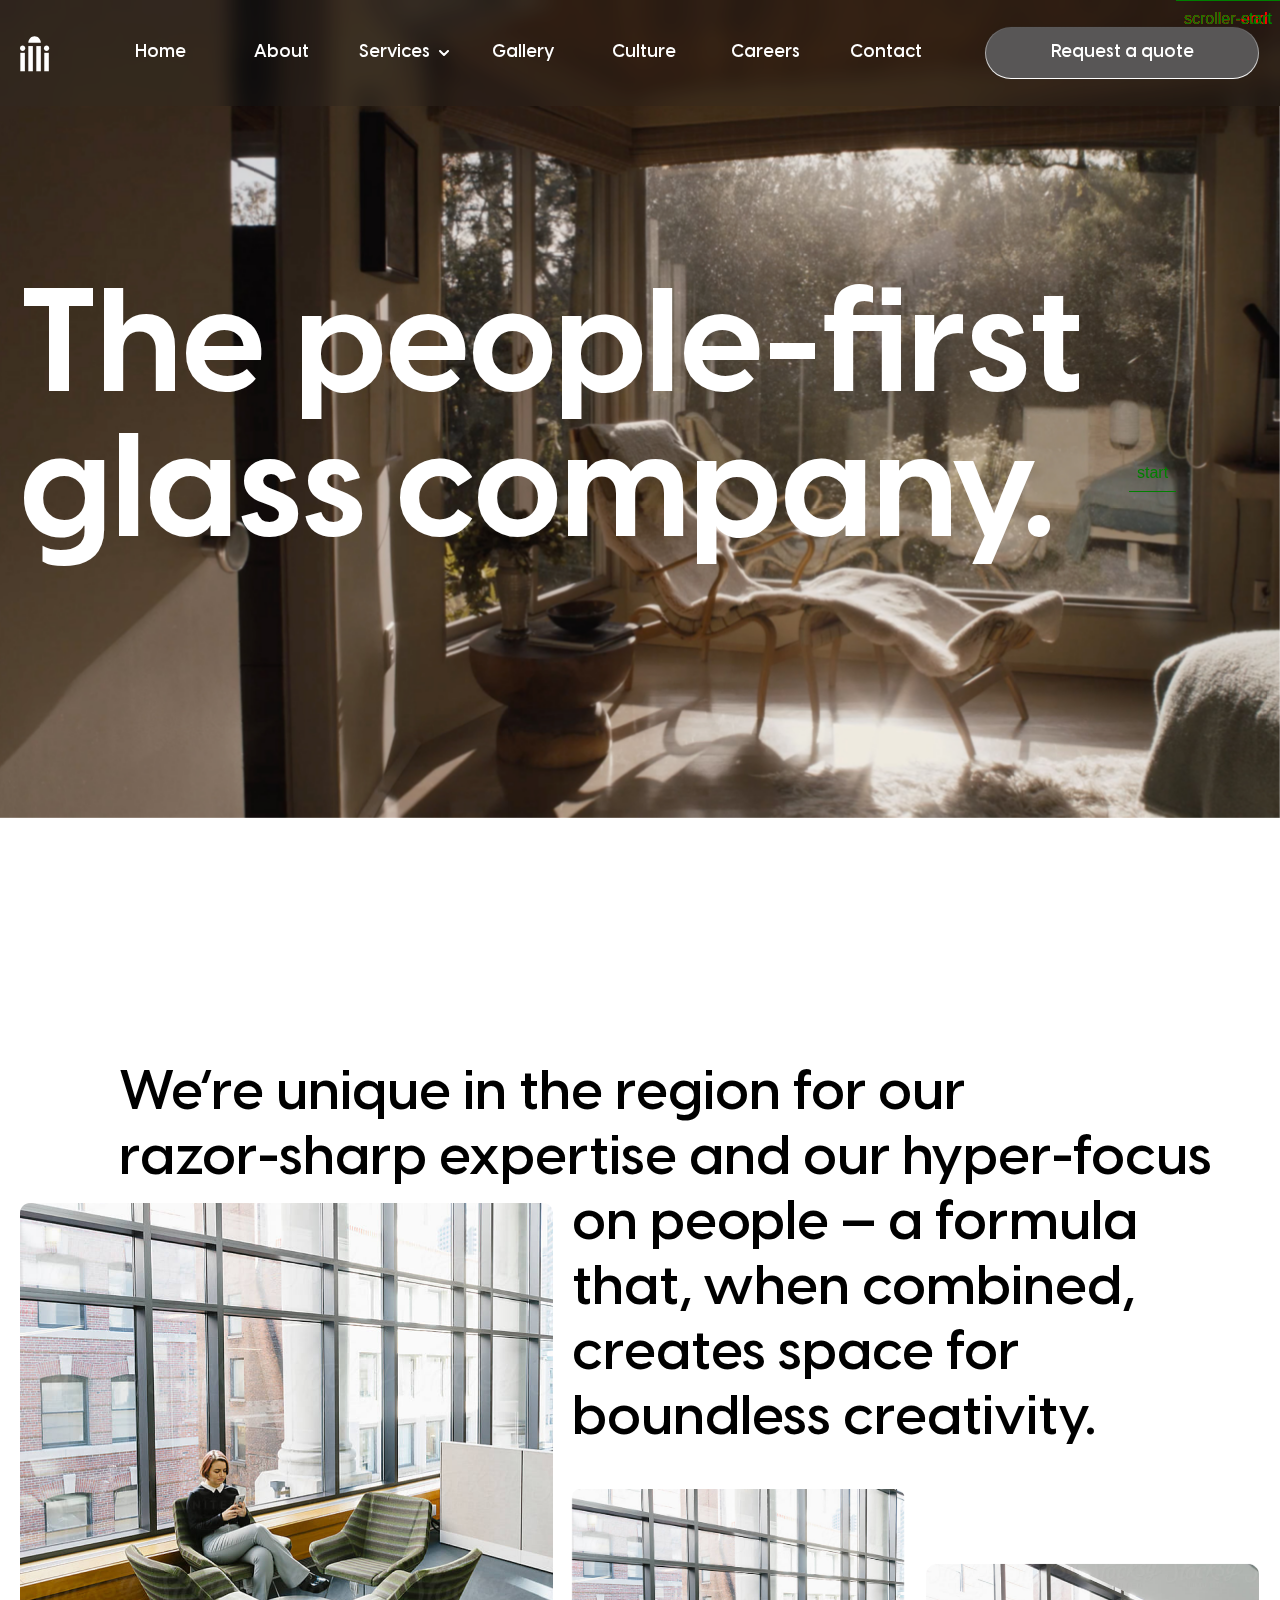
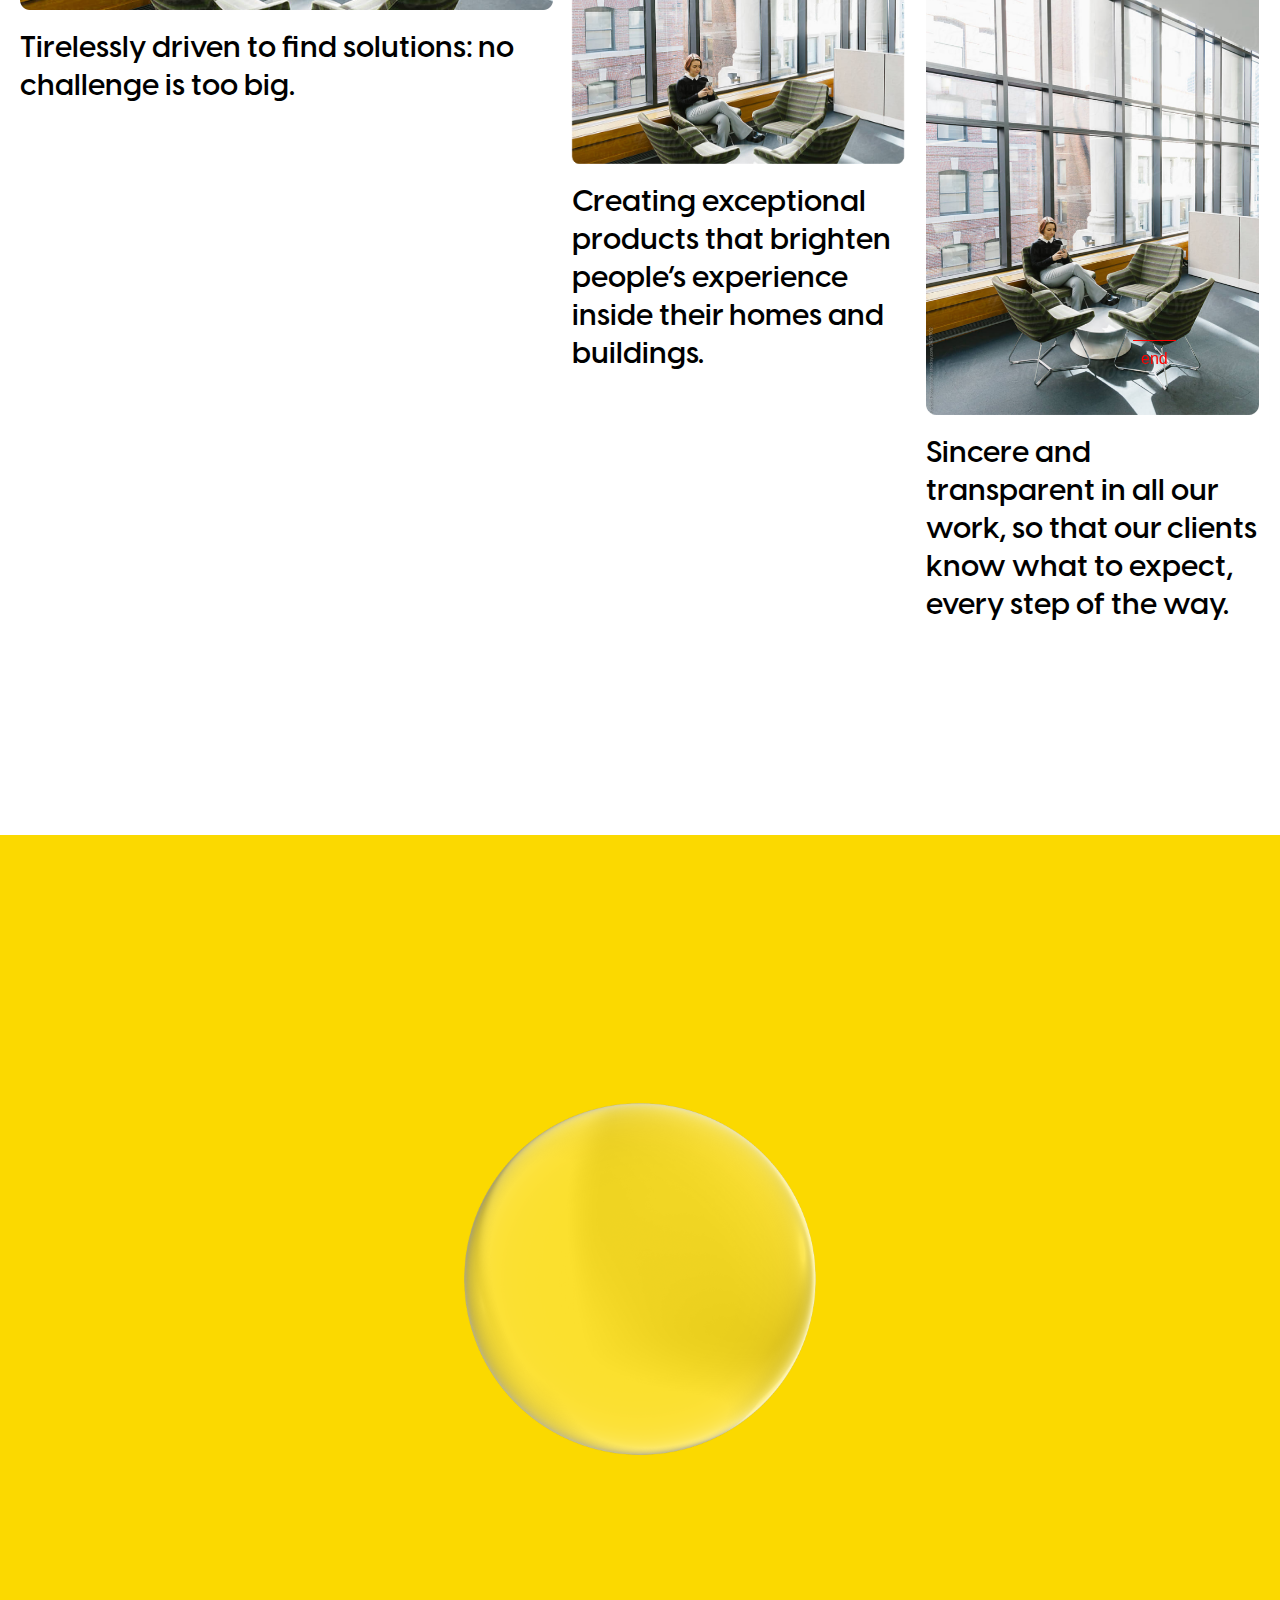
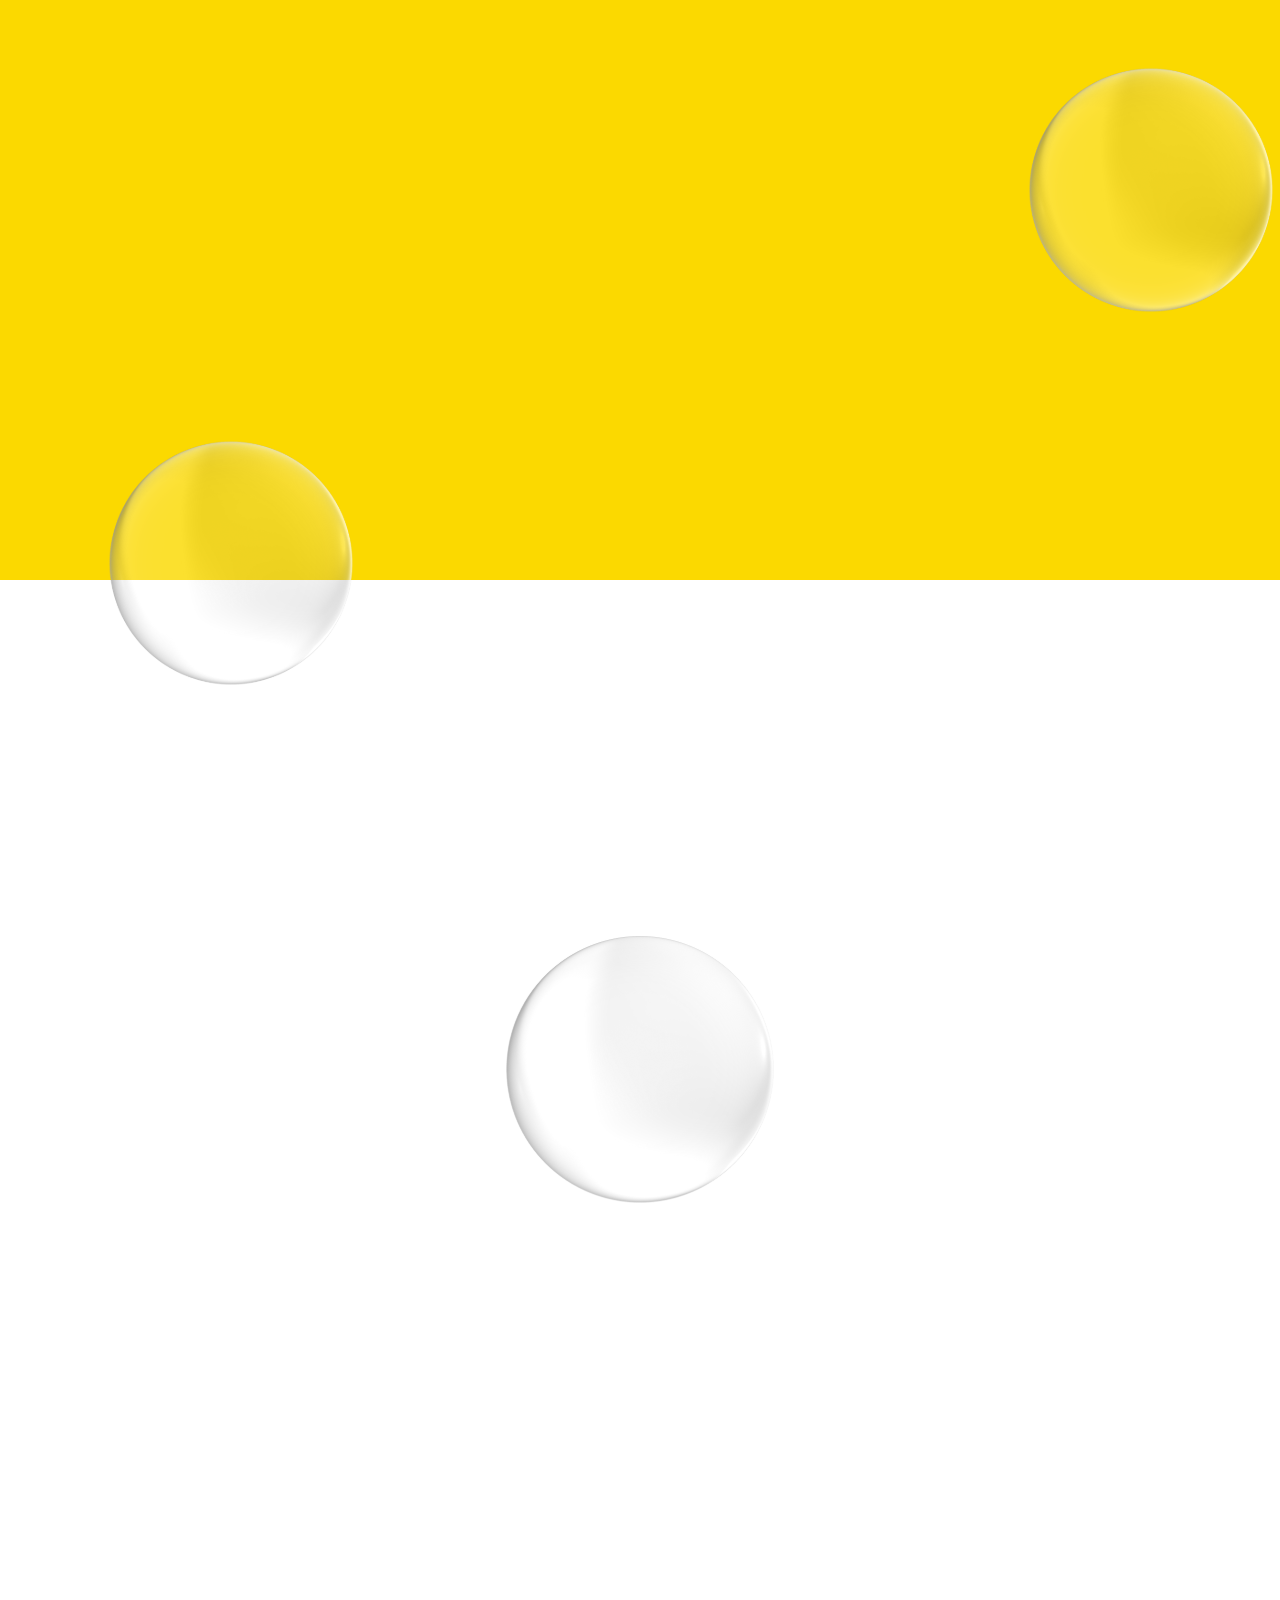
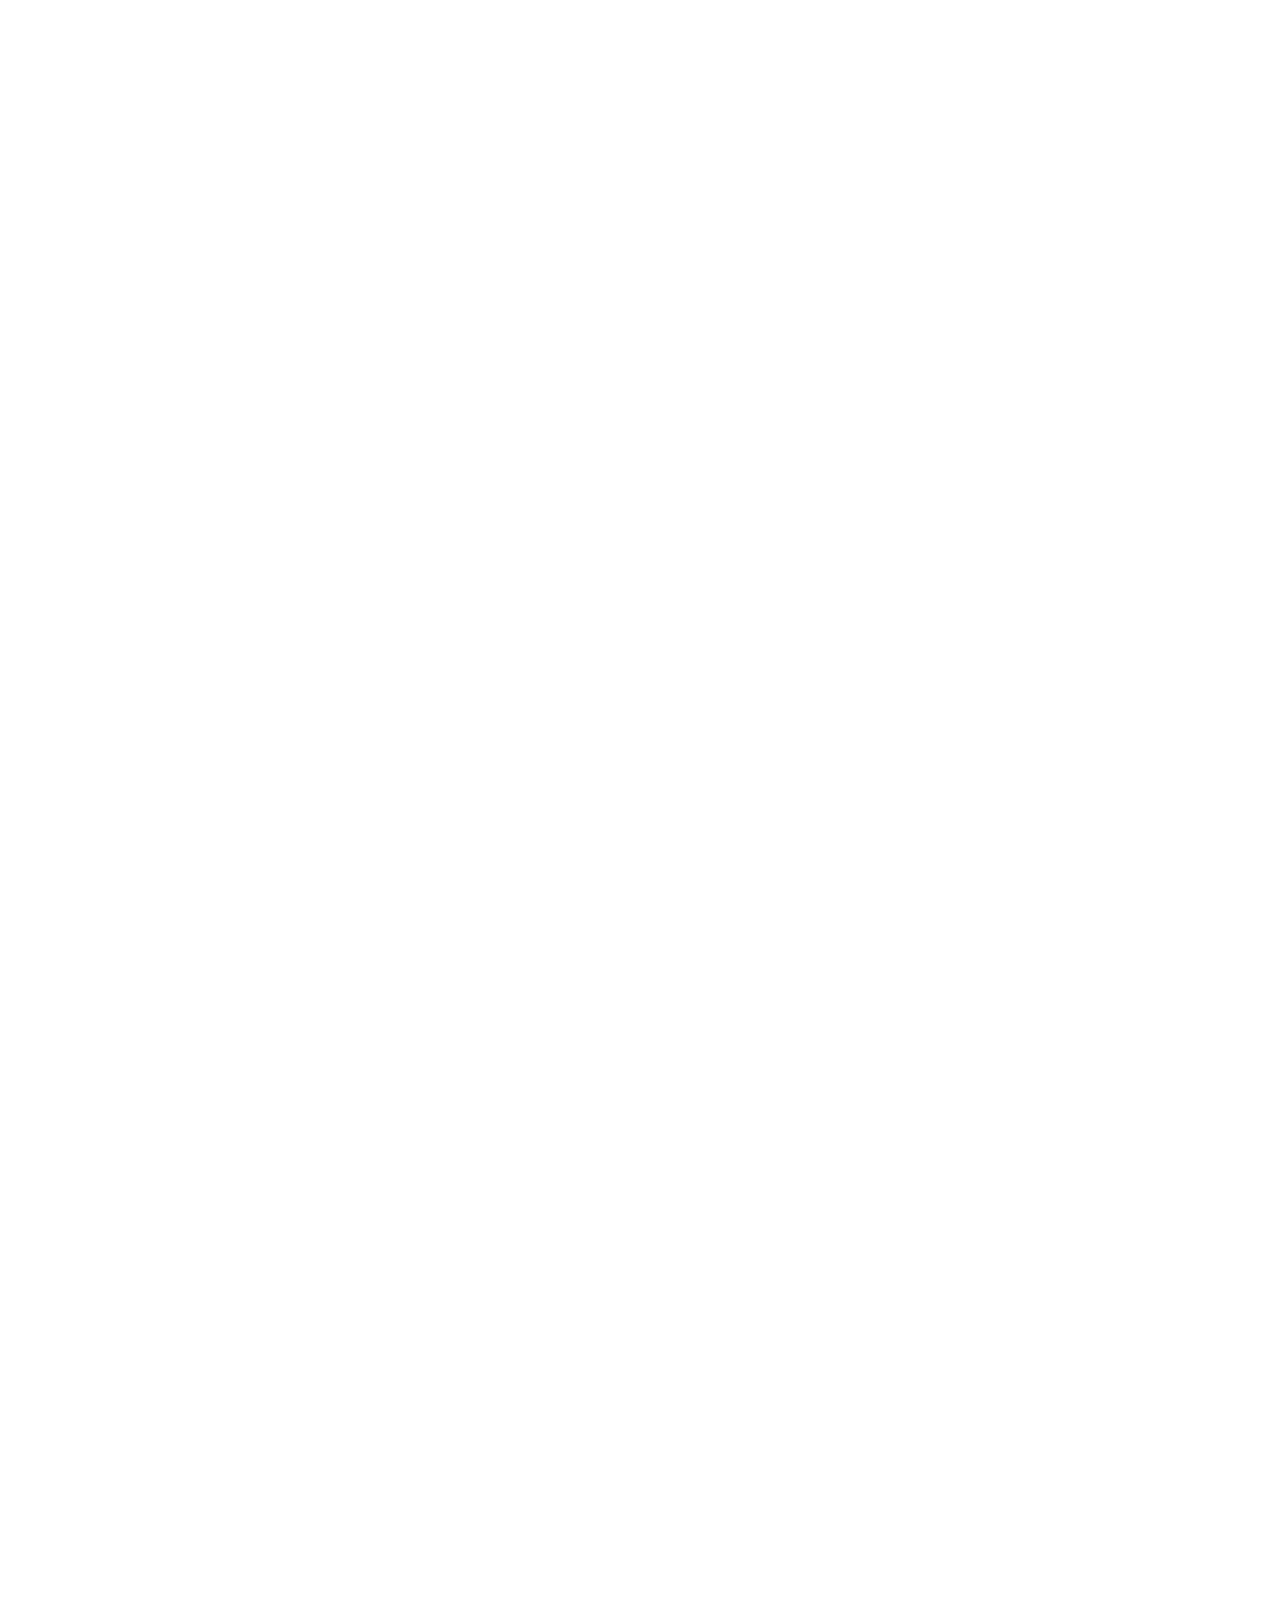
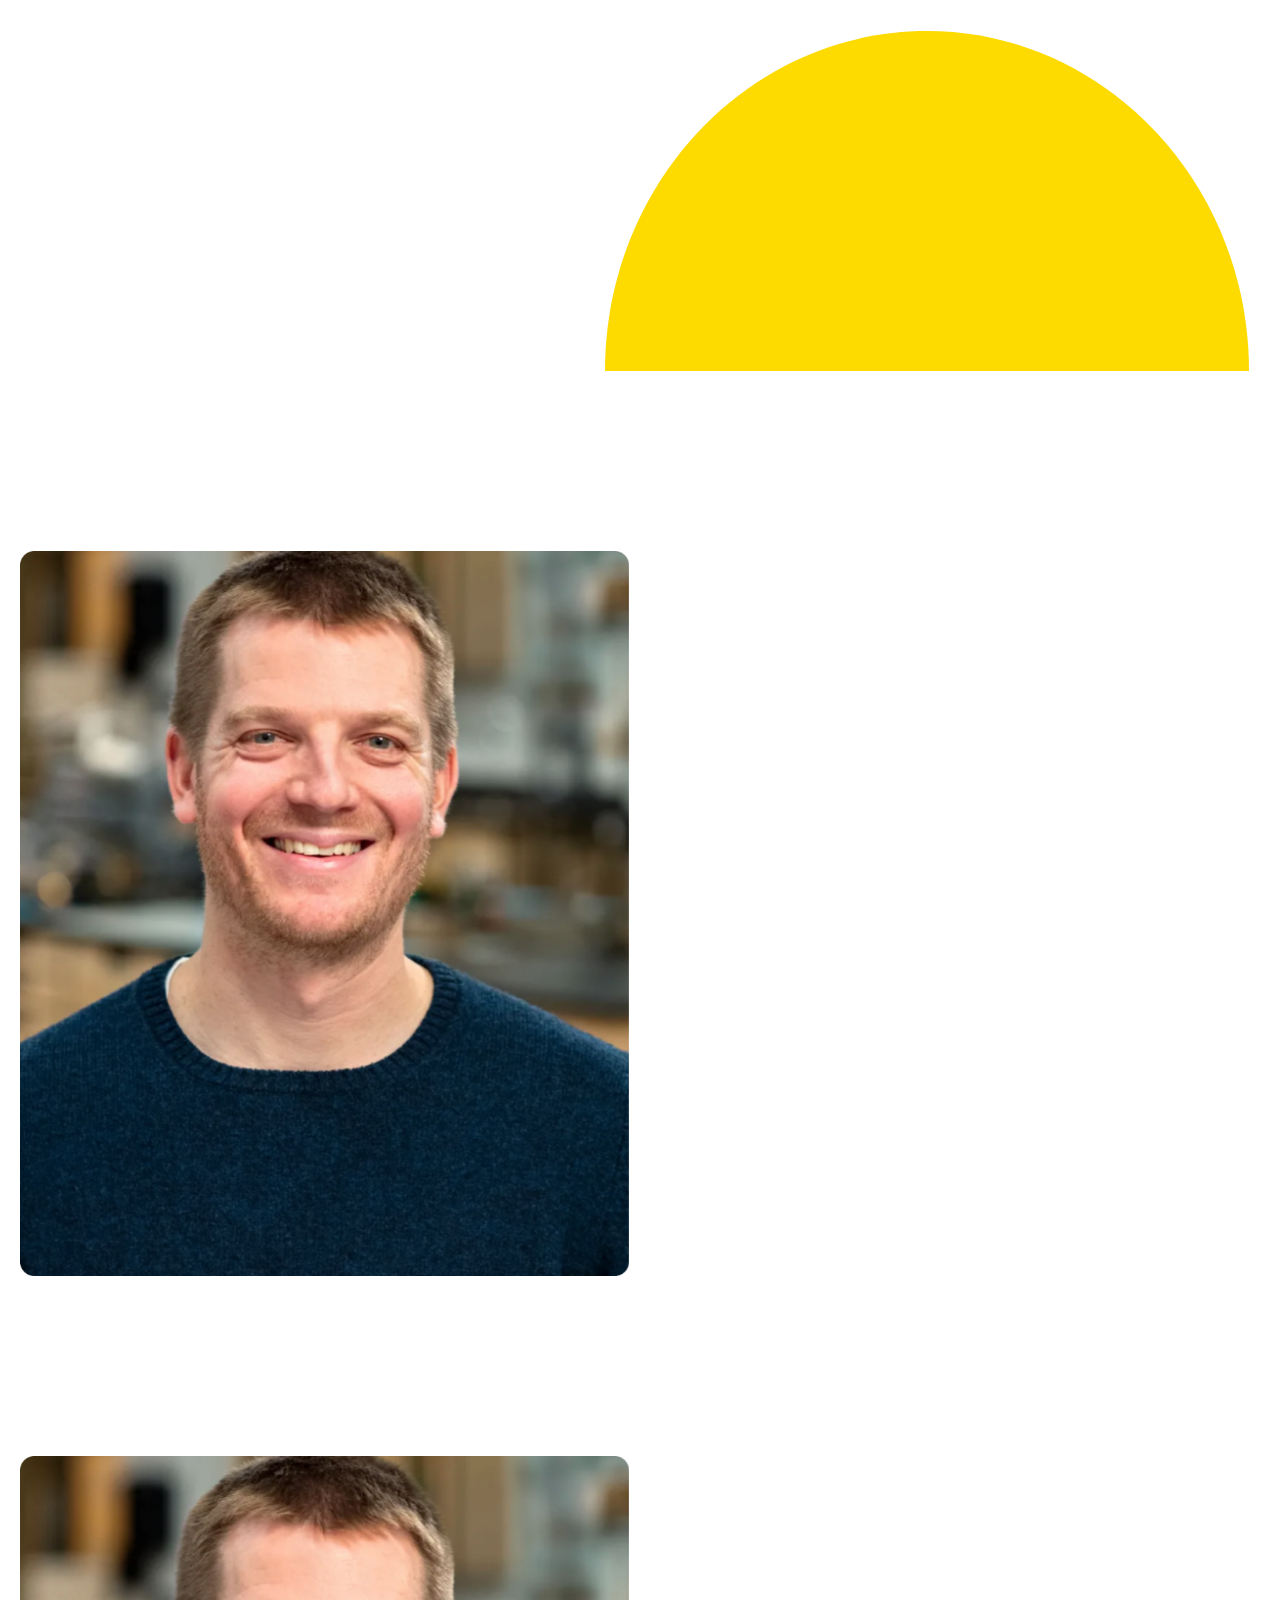
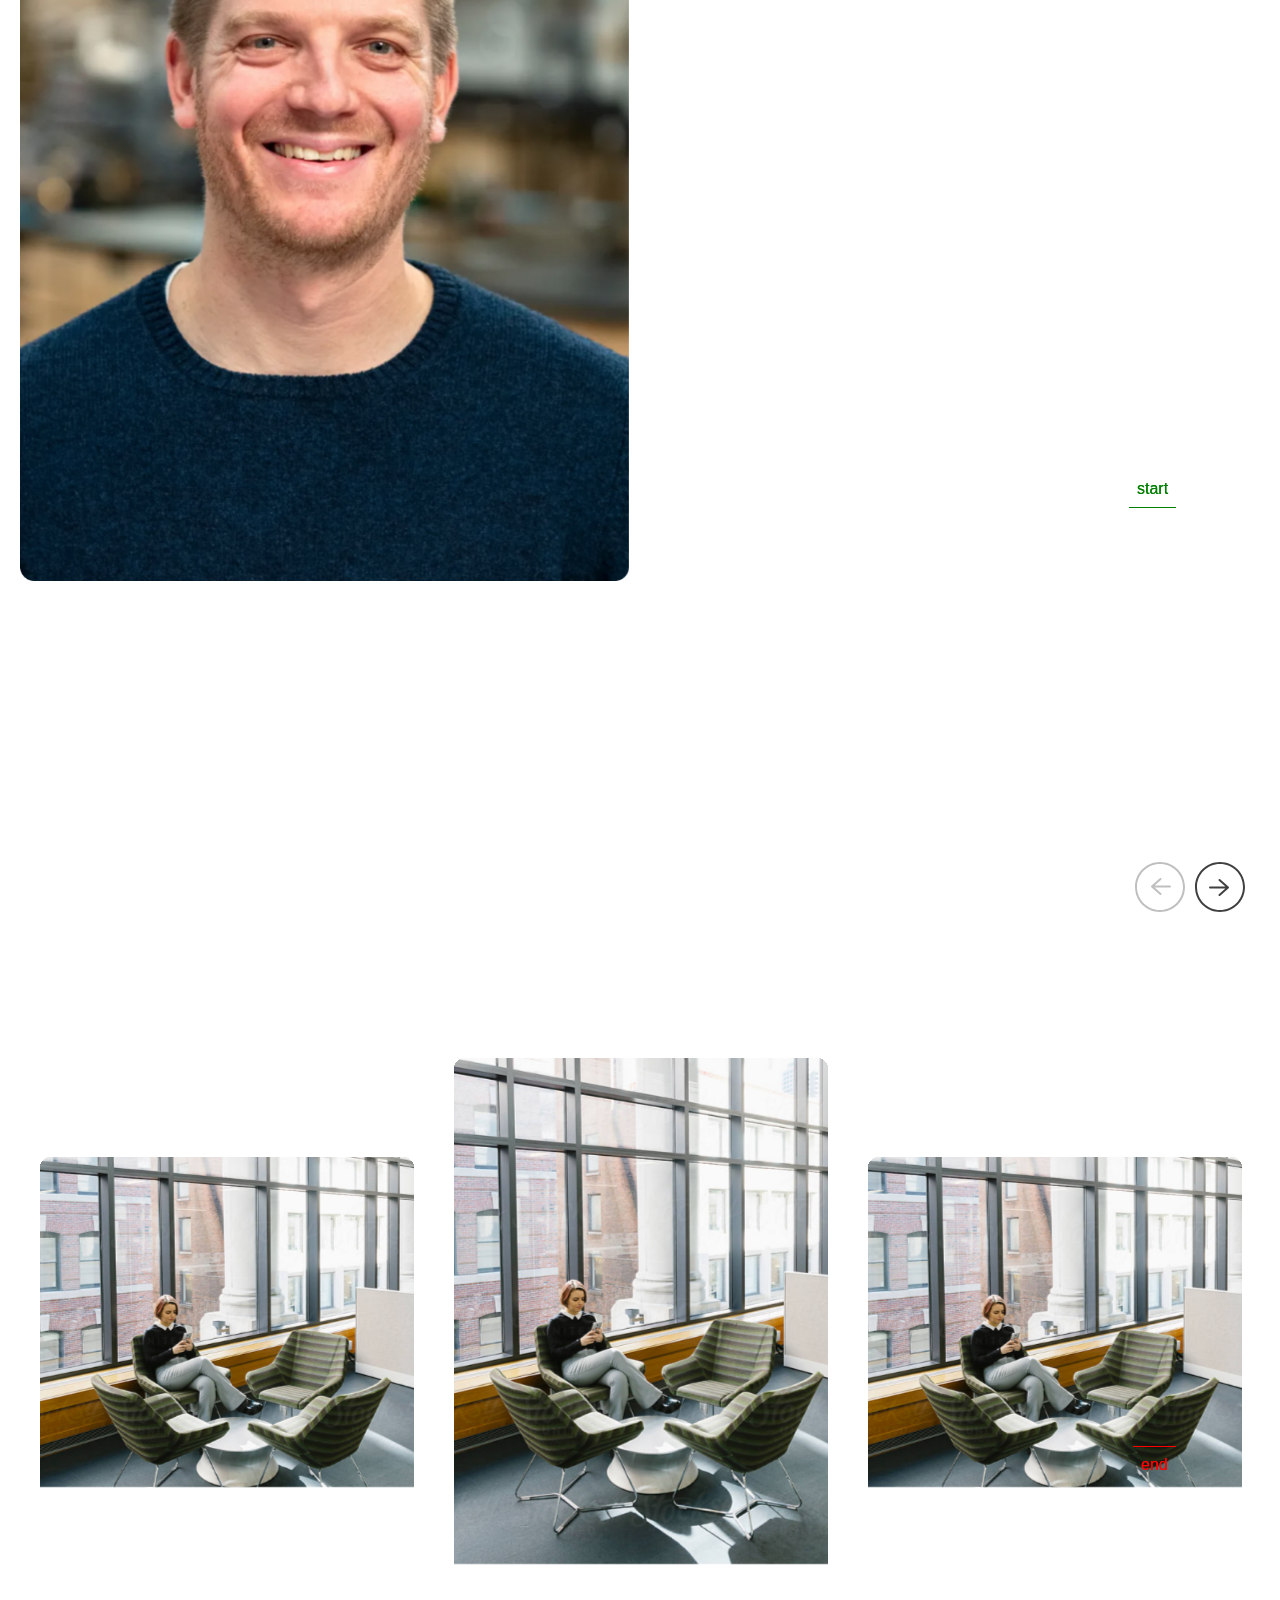
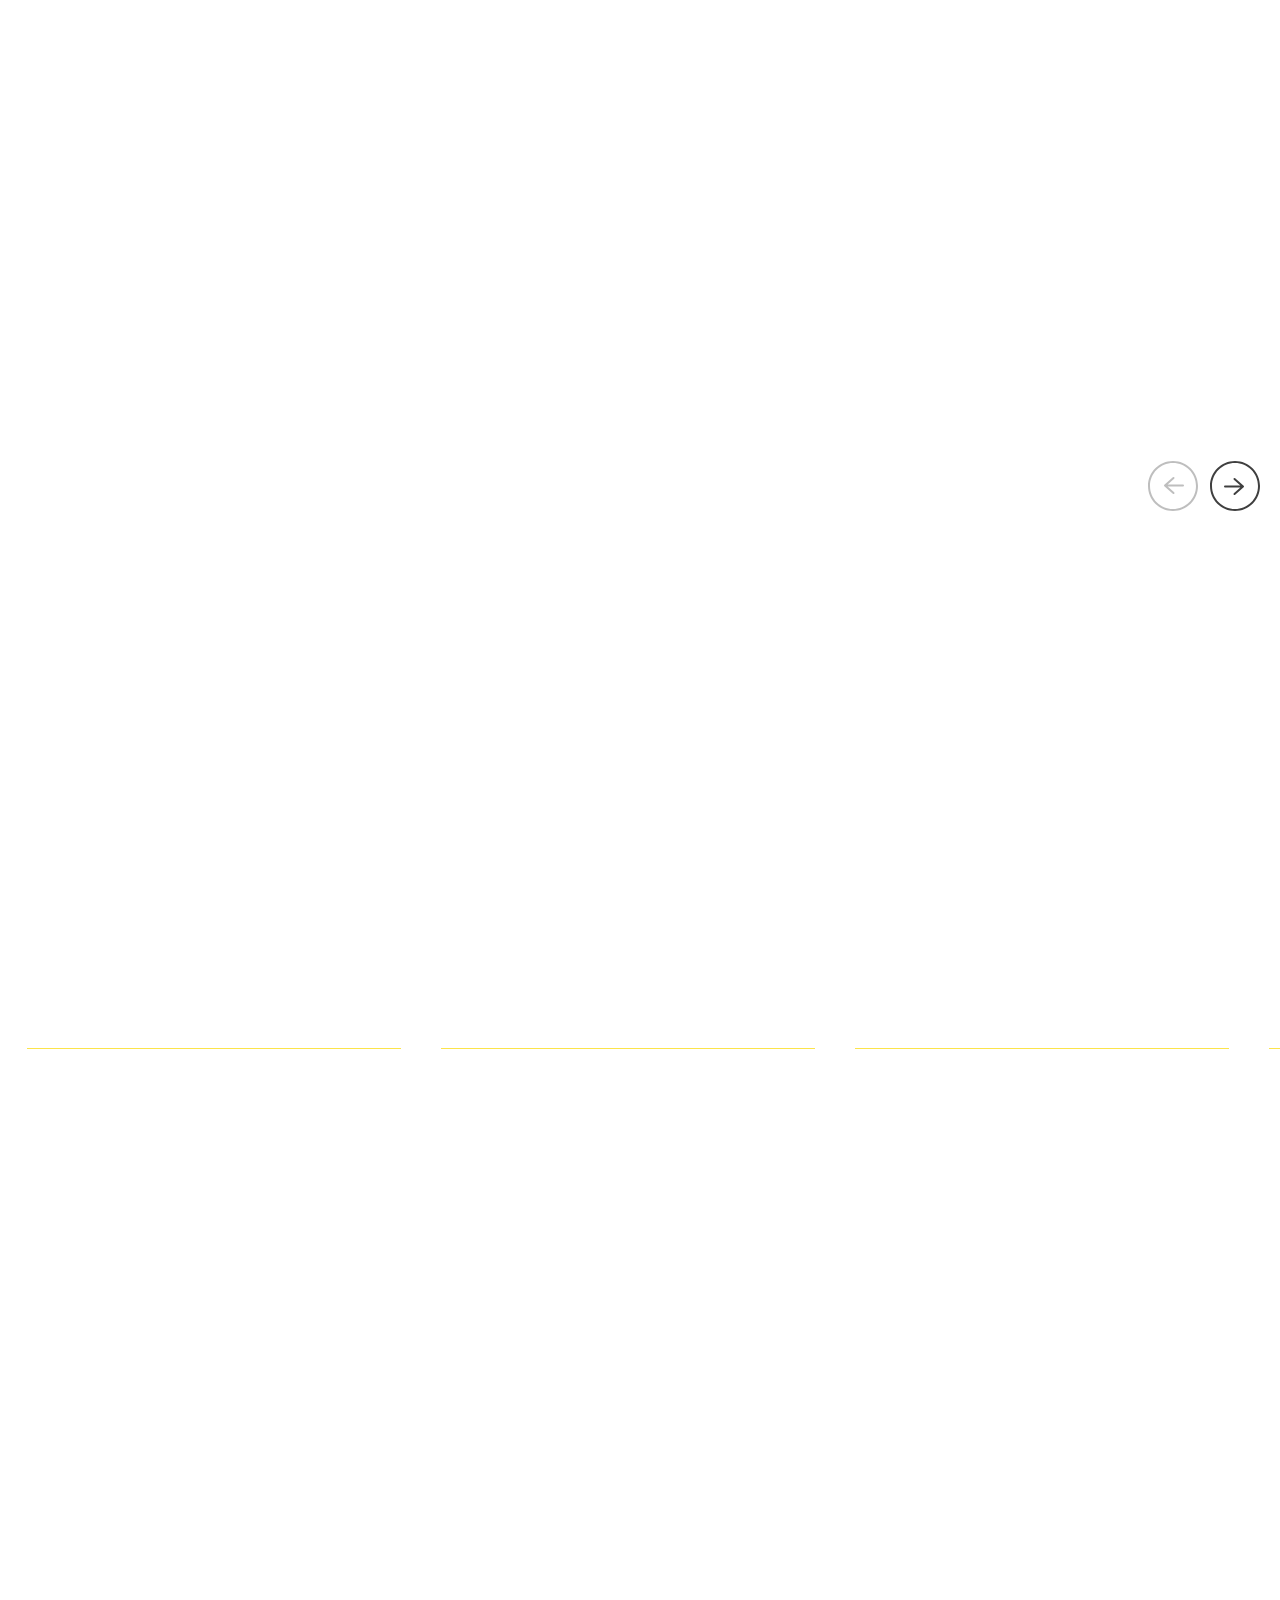
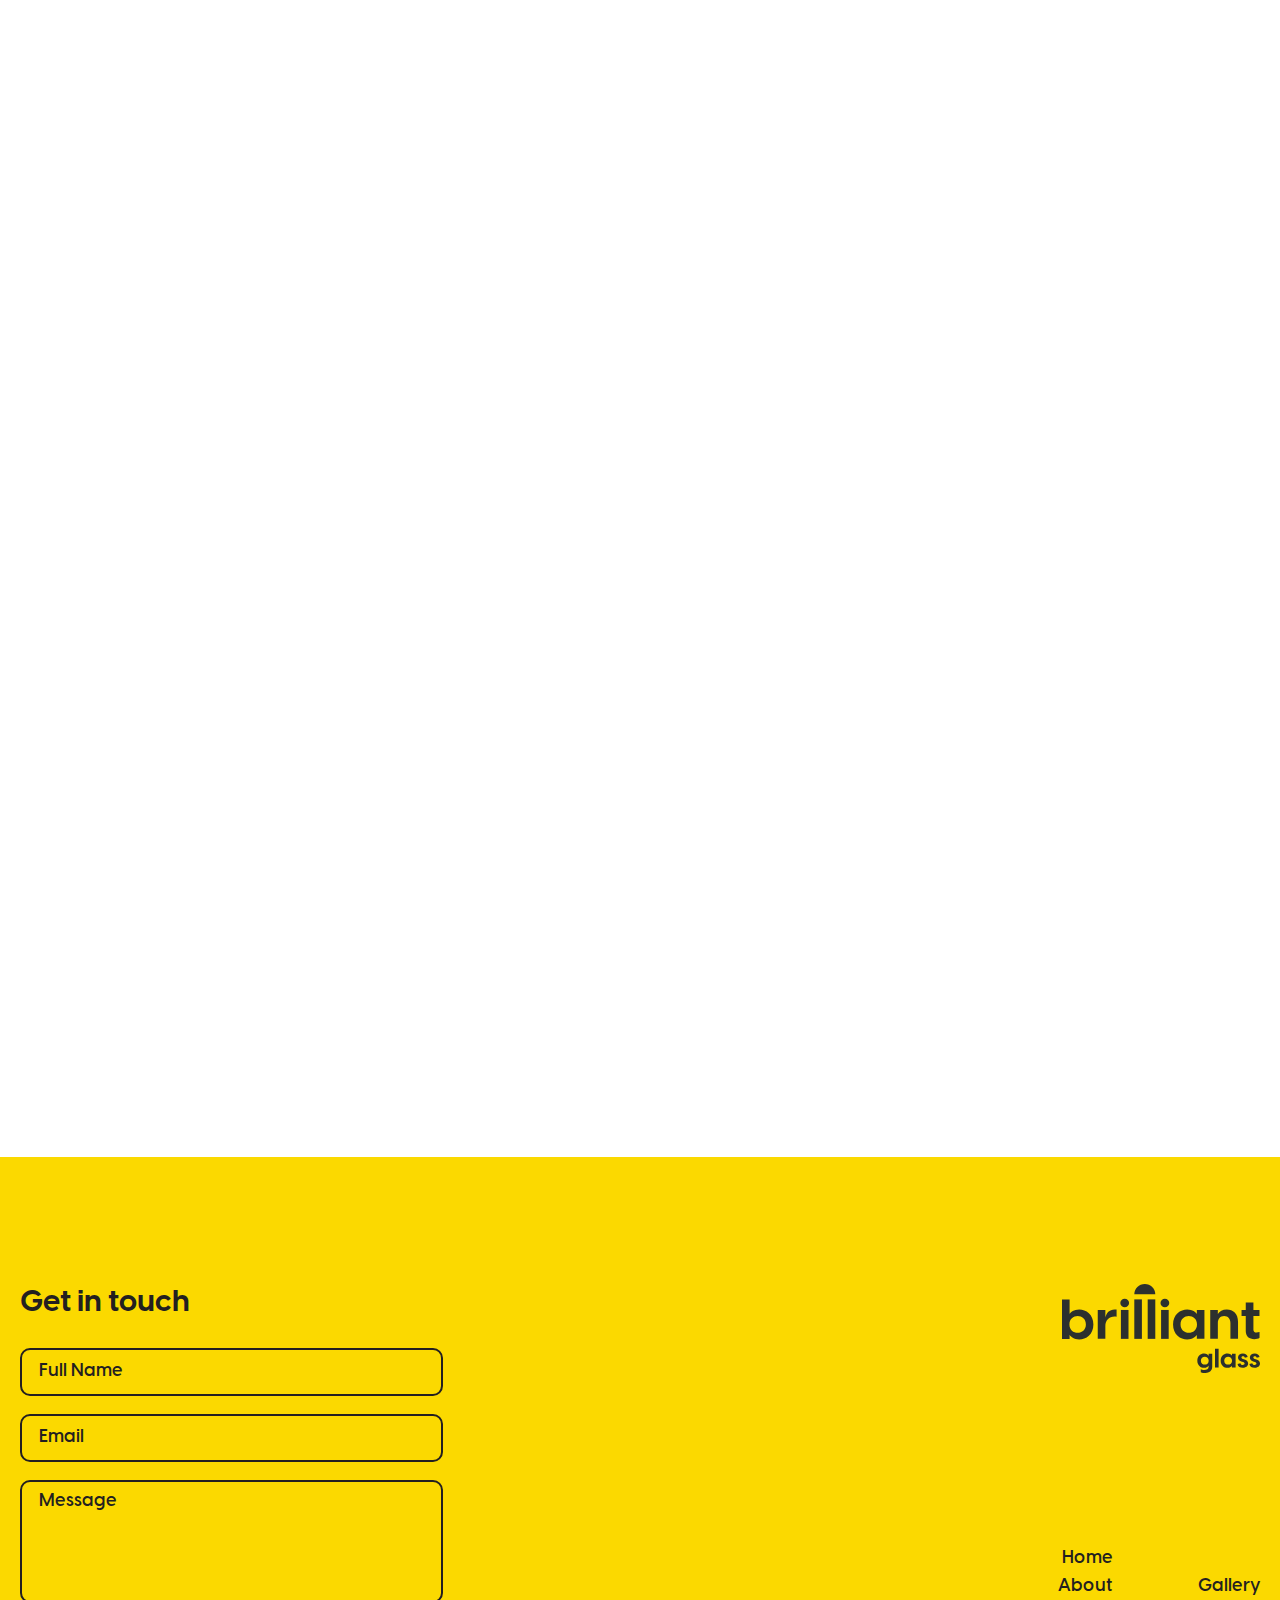
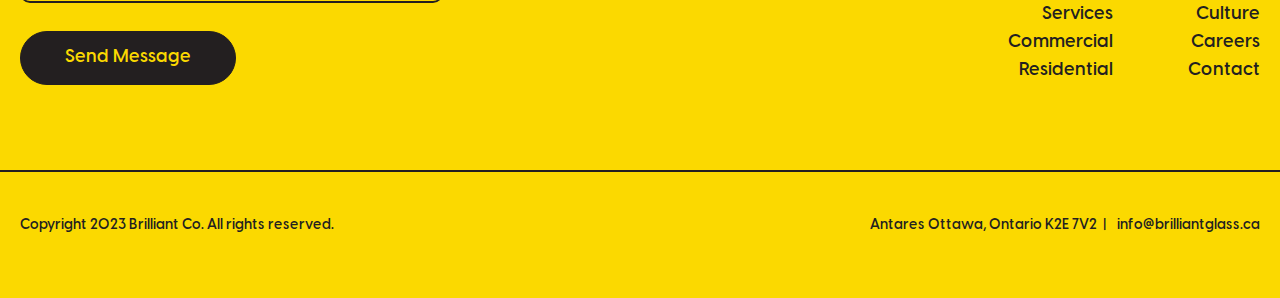
==== commit 9867d4b5: "'new-anim-09-07" ====
--- a/about.html
+++ b/about.html
@@ -85,19 +85,19 @@
                 <div class="common-wrap clear">
                     <div class="right-opportunity-inner">
                         <div class="brilliance-means-title">
-                            <figure class="large-img fadeIn-from-bottom">
+                            <figure class="large-img ">
                                 <img src="img/about/image-108.png" alt="">
                                 <figcaption>Tirelessly driven to find solutions: no challenge is too big.</figcaption>
                             </figure>
-                            <figure class="fadeIn-from-bottom">
+                            <figure>
                                 <img src="img/about/image-110.png" alt="">
                                 <figcaption>Creating exceptional products that brighten people’s experience inside their homes and buildings.</figcaption>
                             </figure>
-                            <figure class="fadeIn-from-bottom">
+                            <figure>
                                 <img src="img/about/image-109.png" alt="">
                                 <figcaption>Sincere and transparent in all our work, so that our clients know what to expect, every step of the way.</figcaption>
                             </figure>
-                            <h3 class="fadeIn-from-bottom"> We’re unique in the region for our<br>razor-sharp expertise and our hyper-focus on people
+                            <h3> We’re unique in the region for our<br>razor-sharp expertise and our hyper-focus on people
                              — a formula that, when combined, creates space for boundless creativity.</h3>
                            
                         </div>
@@ -266,7 +266,7 @@
                         </div>
                         <div class="our-culture-item-wrap our-values-slider">
                             <div class="our-culture-item">
-                                <div class="our-culture-thumb fadeIn-from-bottom">
+                                <div class="our-culture-thumb">
                                     <figure>
                                         <img src="img/culture/image.jpg" alt="">
                                     </figure>
@@ -277,7 +277,7 @@
                                 </div>
                             </div>
                             <div class="our-culture-item">
-                                <div class="our-culture-thumb fadeIn-from-bottom">
+                                <div class="our-culture-thumb">
                                     <figure>
                                         <img src="img/culture/image.jpg" alt="">
                                     </figure>
@@ -288,7 +288,7 @@
                                 </div>
                             </div>
                             <div class="our-culture-item">
-                                <div class="our-culture-thumb fadeIn-from-bottom">
+                                <div class="our-culture-thumb">
                                     <figure>
                                         <img src="img/culture/image.jpg" alt="">
                                     </figure>
@@ -299,7 +299,7 @@
                                 </div>
                             </div>
                             <div class="our-culture-item">
-                                <div class="our-culture-thumb fadeIn-from-bottom">
+                                <div class="our-culture-thumb">
                                     <figure>
                                         <img src="img/culture/image.jpg" alt="">
                                     </figure>
@@ -310,7 +310,7 @@
                                 </div>
                             </div>
                             <div class="our-culture-item">
-                                <div class="our-culture-thumb fadeIn-from-bottom">
+                                <div class="our-culture-thumb">
                                     <figure>
                                         <img src="img/culture/image.jpg" alt="">
                                     </figure>
--- a/css/style.css
+++ b/css/style.css
@@ -267,13 +267,13 @@
 .brilliance-means-wrap .common-wrap{max-width: 1136px;}
 .brilliance-means-inner{float: right; width: 100%; max-width: 1016px;}
 .brilliance-means-title { float: left; width: 100%; max-width: 902px; }
-.brilliance-means-title figure{float: left; width: 262px; shape-outside: url(../img/brilliance-means-1.jpg); margin-right: 22px; margin-bottom: 0;}
+.brilliance-means-title figure{float: left; width: 260px; shape-outside: url(../img/brilliance-means-1.jpg); margin-right: 22px; margin-bottom: 0;}
 .brilliance-means-title h3 { margin-top: 33px; }
-.brilliance-means-title p {float: right; max-width: 428px; margin-right: -66px; margin-top: -10px;}
+.brilliance-means-title p {float: right; max-width: 43.451%; margin-right: -66px; margin-top: -10px;}
 
 .brilliance-means-thumb-wrap{float: left; width: 100%; padding-left: 8px; margin-top: -104px; -webkit-box-align: end; -ms-flex-align: end; align-items: flex-end;}
-.brilliance-means-thumb{float: left; width: 44.445%;}
-.brilliance-means-thumb:nth-child(2){width: 47.719%;}
+.brilliance-means-thumb{float: left; width: 55.5%;}
+.brilliance-means-thumb:nth-child(2){width: 40%;}
 
 
 .request-quote-wrap{float: left; width: 100%; padding: 162px 0 235px;}
@@ -634,7 +634,7 @@
 .careers-hero-wrap{float: left; width: 100%; background-color: #FDDA00; padding: 180px 0 120px;height: 670px;}
 .careers-hero-inner{float: left; width: 100%;}
 .careers-hero-wrap .common-wrap{max-width: 1340px;}
-.careers-hero-wrap .brilliance-means-title figure{ width: 423px; position: relative; shape-outside: url(../img/career/hero-thumb.png); margin-right: 22px; margin-top: 76px; margin-bottom: 0;}
+.careers-hero-wrap .brilliance-means-title figure{ width: 425px; position: relative; shape-outside: url(../img/career/hero-thumb.png); margin-right: 22px; margin-top: 76px; margin-bottom: 0;}
 .careers-hero-wrap .brilliance-means-title{max-width: 100%;}
 .careers-hero-wrap .brilliance-means-title h2{font-size: 70px; line-height: 75px; font-family:'VisbyCFBold', sans-serif; margin-top: 0;}
 .bg-transparent { border: 1px solid #231F20; background-color: transparent;    border-radius: 50px; color: #231F20; }
@@ -721,9 +721,10 @@
 /*/////////////////////////////////////// 30.06.2023 /////////////////////////////////////// */
 
 /* culture page */
-.secondary-hero-shape {position: absolute;bottom: -25%;left: 51%;-webkit-transform: translateX(-50%);-ms-transform: translateX(-50%);transform: translateX(-50%);}
+.secondary-hero-shape {position: absolute; top: -4.25%; left: 51%;-webkit-transform: translateX(-50%);-ms-transform: translateX(-50%);transform: translateX(-50%);}
 .culture-page .secondary-hero-wrap .common-wrap { max-width: 1240px; }
-.our-culture-wrap{float: left; width: 100%; padding: 111px 0;}
+.our-culture-wrap{float: left; width: 100%; padding: 111px 0; position: relative;}
+.culture-page .our-culture-wrap{padding: 280px 0 111px;}
 .our-culture-wrap .common-wrap{max-width: 1386px;}
 .our-culture-inner{float: left; width: 100%;}
 .our-culture-heading{width: 100%; -webkit-box-pack: justify; -ms-flex-pack: justify; justify-content: space-between; -webkit-box-align: end; -ms-flex-align: end; align-items: flex-end; padding: 0 11px;}
@@ -732,9 +733,10 @@
 .our-culture-item{float: left; width: 23.032%; margin: 0 0.98%;}
 .our-culture-item:nth-child(odd){margin-top: 71px;}
 .our-culture-item:nth-child(odd) .our-culture-thumb {height: 286px;}
-.our-culture-thumb{float: left; width: 100%;}
-.our-culture-thumb figure{float: left; width: 100%; height: 100%;}
-.our-culture-thumb figure img{float: left; width: 100%; height: 100%; -o-object-fit: cover; object-fit: cover; border-radius: 10px;}
+.our-culture-item:nth-child(even) .our-culture-thumb {height: 401px;}
+.our-culture-thumb{float: left; width: 100%; overflow: hidden;border-radius: 10px; position: relative;}
+.our-culture-thumb figure{float: left; width: 100%; height: 100%; position: absolute;}
+.our-culture-thumb figure img{float: left; width: 100%; height: 100%; -o-object-fit: cover; object-fit: cover; border-radius: 10px; transform: scale(1.2)}
 .our-culture-info{float: left; width: 100%; padding-top: 37px;}
 .our-culture-item:nth-child(odd) .our-culture-info{padding-top: 27px;}
 .our-culture-info h5{font-size: 30px;line-height: 38px; margin-bottom: 17px;}
@@ -767,6 +769,11 @@
 {width: 31.97%; margin-top: 38%; }
 .we-are-info.right-opportunity-wrap .brilliance-means-title figure:nth-child(3){width: 23.561%;margin-right: 0; margin-left: 0; margin-top: 44%;} 
 
+.about-page .we-are-info.right-opportunity-wrap .brilliance-means-title h3 {margin-left: 8%; }
+.about-page .we-are-info.right-opportunity-wrap .brilliance-means-title .large-img {width: 43%;}
+.about-page .we-are-info.right-opportunity-wrap .brilliance-means-title figure:nth-child(2){width: 26.8%;}
+.about-page .we-are-info.right-opportunity-wrap .brilliance-means-title figure:nth-child(3){width: 26.8%;} 
+
 .two-buy.right-opportunity-wrap .common-wrap{max-width: 912px;}
 
 .loaded .about-page .hero-wrap:before { width: 100%;  } 
@@ -899,7 +906,7 @@
 .line { position: relative; overflow: hidden; display: flex; }
 .line span{transition: 1.2s cubic-bezier(0.19,1,0.22,1) transform;}
 .split-heading:not(.is-visible) .line .words{ transform: translateY(100%);}
-.fadeIn-from-bottom{transform: translateY(50px); opacity: 0; transition: all 1.2s cubic-bezier(0.19, 1, 0.22, 1) 0.2s;}
+.fadeIn-from-bottom{transform: translateY(50px); opacity: 0; transition: all 1.2s cubic-bezier(0.19, 1, 0.22, 1) 0.2s, background .4s ease-in-out, color 0s ease;}
 .fadeIn-from-bottom.is-visible{transform: translateY(0); opacity: 1;}
 .img-2{position: absolute; opacity: 0; transform: rotate(-44.4deg) scale(0.85) translateY(-31%);}
 /*
